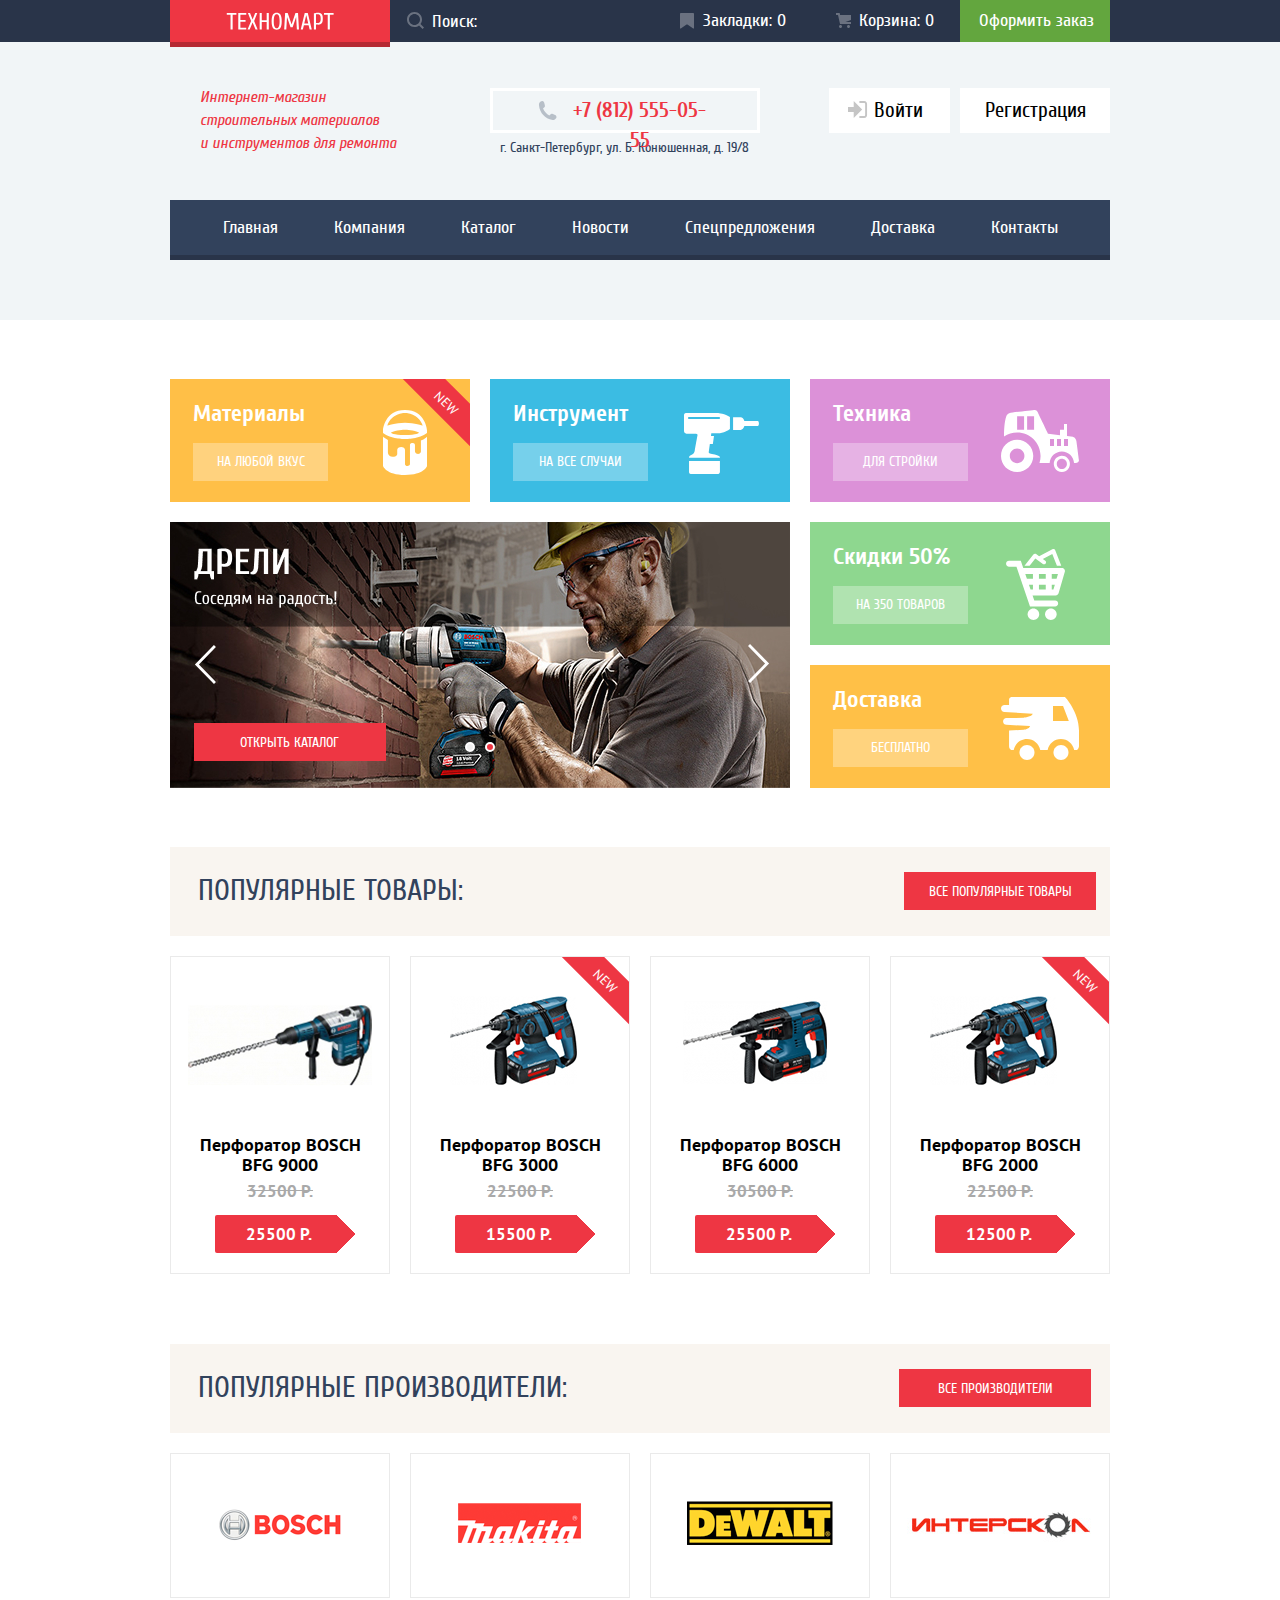
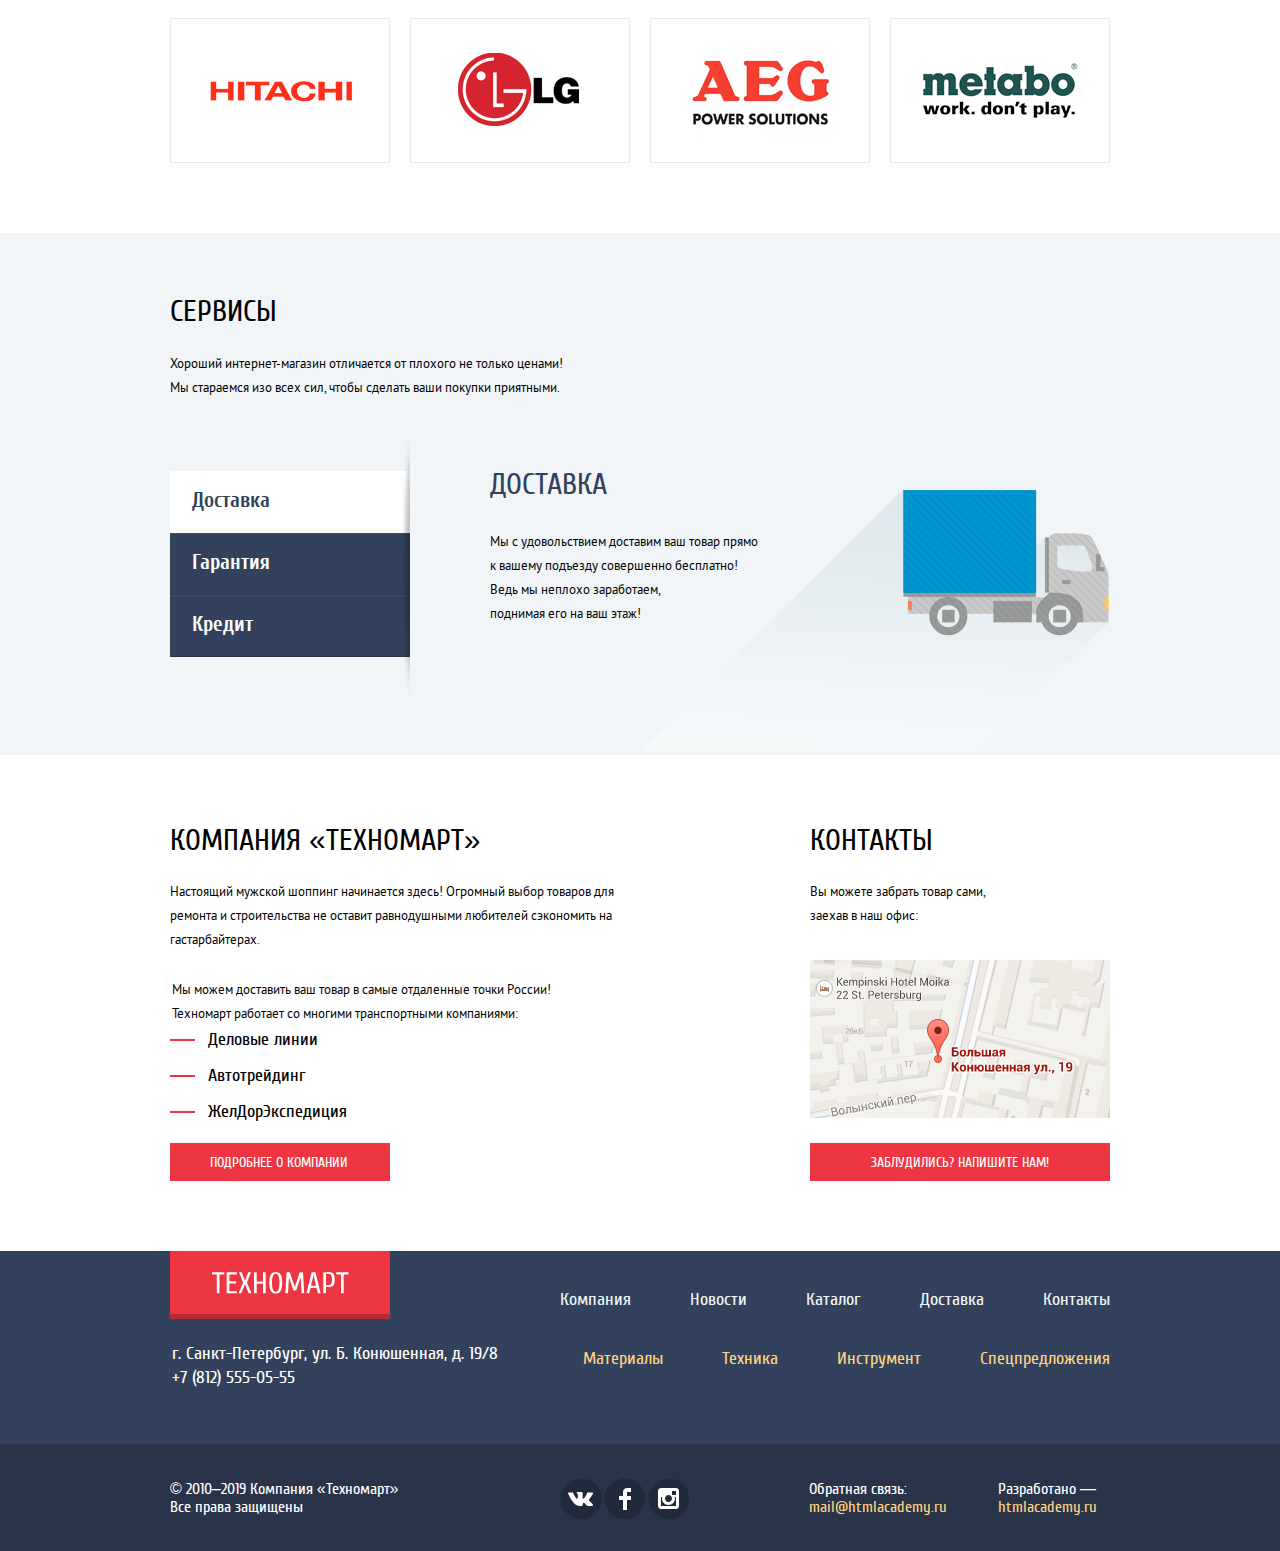
==== index.html @ 1dd6791e "правка" ====
<!DOCTYPE html>
<html class="page" lang="ru">
  <head>

    <meta charset="utf-8">
    <title>HTML Academy: Техномарт</title>

    <link href="css/normalize.css" rel="stylesheet">
    <link href="css/style.min.css" rel="stylesheet">

    <link rel="icon" href="favicon.ico">
    <link rel="icon" href="img/icon/32.svg" type="image/svg+xml">
    <link rel="manifest" href="manifest.webmanifest">

  </head>

  <body class="page-body">

    <header class="main-header">

      <!--Верхня часть шапки-->
      <div class="menu-header-bar">
        <div class="menu-header menu-font container">
          <div class="logo-header">
            <a class="link-logo-header" aria-label="логотип техномарт">
              <!--svg logo-->
              <svg class="icon-logo-header" width="220" height="47" viewBox="0 0 220 47" fill="none" xmlns="http://www.w3.org/2000/svg">
                <g filter="url(#filter0_i)"><rect width="220" height="47" fill="#EE3643"/></g>
                <path fill-rule="evenodd" clip-rule="evenodd" d="M159.847 14.6585V29.4498H157.734V14.6585H153.978V13.0151H163.604V14.6585H159.847ZM151.712 23.3572C151.344 23.819 150.883 24.1477 150.327 24.3433C149.771 24.539 149.11 24.6368 148.343 24.6368C147.983 24.6368 147.576 24.6133 147.122 24.5664C146.668 24.5194 146.293 24.4646 145.995 24.402V29.4498H143.882V13.2498C144.477 13.0777 145.076 12.9564 145.678 12.8859C146.281 12.8155 146.934 12.7803 147.639 12.7803C148.578 12.7803 149.376 12.8781 150.034 13.0738C150.691 13.2694 151.223 13.5942 151.63 14.0481C152.037 14.502 152.334 15.1046 152.522 15.8559C152.71 16.6072 152.804 17.5385 152.804 18.6498C152.804 19.7924 152.714 20.7472 152.534 21.5142C152.354 22.2811 152.08 22.8955 151.712 23.3572ZM150.515 16.5368C150.397 15.9733 150.214 15.5272 149.963 15.1985C149.713 14.8698 149.396 14.639 149.012 14.5059C148.629 14.3729 148.171 14.3064 147.639 14.3064H145.995V22.9933H147.639C148.171 22.9933 148.629 22.9268 149.012 22.7938C149.396 22.6607 149.713 22.4298 149.963 22.1011C150.214 21.7724 150.397 21.3264 150.515 20.7629C150.632 20.1994 150.691 19.4951 150.691 18.6498C150.691 17.8046 150.632 17.1003 150.515 16.5368ZM138.6 25.2238H133.904L132.847 29.4498H130.734L134.726 13.0151H137.778L141.769 29.4498H139.656L138.6 25.2238ZM136.299 15.3629H136.205L134.256 23.5803H138.247L136.299 15.3629ZM126.156 17.2411H126.039L122.634 27.3368H120.521L117.117 17.2411H117L116.295 29.4498H114.182L115.121 13.0151H117.704L121.531 24.2846H121.625L125.452 13.0151H128.034L128.974 29.4498H126.861L126.156 17.2411ZM110.379 27.9238C109.941 28.5655 109.412 29.0194 108.794 29.2855C108.176 29.5516 107.467 29.6846 106.669 29.6846C105.871 29.6846 105.163 29.5516 104.544 29.2855C103.926 29.0194 103.398 28.5655 102.96 27.9238C102.521 27.282 102.189 26.4172 101.962 25.3294C101.735 24.2416 101.621 22.8759 101.621 21.2324C101.621 19.589 101.735 18.2233 101.962 17.1355C102.189 16.0477 102.521 15.1829 102.96 14.5411C103.398 13.8994 103.926 13.4455 104.544 13.1794C105.163 12.9133 105.871 12.7803 106.669 12.7803C107.467 12.7803 108.176 12.9133 108.794 13.1794C109.412 13.4455 109.941 13.8994 110.379 14.5411C110.817 15.1829 111.15 16.0477 111.377 17.1355C111.604 18.2233 111.717 19.589 111.717 21.2324C111.717 22.8759 111.604 24.2416 111.377 25.3294C111.15 26.4172 110.817 27.282 110.379 27.9238ZM109.357 17.7577C109.193 16.8498 108.978 16.1298 108.712 15.5977C108.446 15.0655 108.133 14.6977 107.773 14.4942C107.413 14.2907 107.045 14.189 106.669 14.189C106.294 14.189 105.926 14.2907 105.566 14.4942C105.206 14.6977 104.893 15.0655 104.627 15.5977C104.361 16.1298 104.145 16.8498 103.981 17.7577C103.817 18.6655 103.734 19.8238 103.734 21.2324C103.734 22.6411 103.817 23.7994 103.981 24.7072C104.145 25.6151 104.361 26.3351 104.627 26.8672C104.893 27.3994 105.206 27.7672 105.566 27.9707C105.926 28.1742 106.294 28.2759 106.669 28.2759C107.045 28.2759 107.413 28.1742 107.773 27.9707C108.133 27.7672 108.446 27.3994 108.712 26.8672C108.978 26.3351 109.193 25.6151 109.357 24.7072C109.522 23.7994 109.604 22.6411 109.604 21.2324C109.604 19.8238 109.522 18.6655 109.357 17.7577ZM96.6909 21.9368H91.7605V29.4498H89.6475V13.0151H91.7605V20.2933H96.6909V13.0151H98.804V29.4498H96.6909V21.9368ZM85.5396 29.4498L82.6048 22.4064L79.67 29.4498H77.5569L81.0787 20.9977L77.9091 13.0151H80.0222L82.6048 19.589L85.1874 13.0151H87.3004L84.1309 20.9977L87.6526 29.4498H85.5396ZM68.283 13.0151H76.2656V14.6585H70.3961V20.0585H75.5613V21.702H70.3961V27.8064H76.2656V29.4498H68.283V13.0151ZM62.6483 29.4498H60.5352V14.6585H56.7787V13.0151H66.4048V14.6585H62.6483V29.4498Z" fill="white"/>
                  <defs>
                    <filter id="filter0_i" x="0" y="0" width="220" height="47" filterUnits="userSpaceOnUse" color-interpolation-filters="sRGB">
                      <feFlood flood-opacity="0" result="BackgroundImageFix"/>
                      <feBlend mode="normal" in="SourceGraphic" in2="BackgroundImageFix" result="shape"/>
                      <feColorMatrix in="SourceAlpha" type="matrix" values="0 0 0 0 0 0 0 0 0 0 0 0 0 0 0 0 0 0 127 0" result="hardAlpha"/>
                      <feOffset dy="-5"/>
                      <feComposite in2="hardAlpha" operator="arithmetic" k2="-1" k3="1"/>
                      <feColorMatrix type="matrix" values="0 0 0 0 0 0 0 0 0 0 0 0 0 0 0 0 0 0 0.24 0"/>
                      <feBlend mode="normal" in2="shape" result="effect1_innerShadow"/>
                    </filter>
                  </defs>
              </svg>
            </a>
          </div>


          <form class="form-input" method="get" action="https://echo.htmlacademy.ru">
            <label class="visually-hidden" for="search-form">Поле поиска</label>
            <input class="search-form" id="search-form" type="search" placeholder="Поиск:">
            <svg class="search-magnifier" width="17" height="17" viewBox="0 0 17 17" fill="none" xmlns="http://www.w3.org/2000/svg">
              <path class="search-magnifier-color" fill-rule="evenodd" clip-rule="evenodd" d="M13.458 12.044L17 15.586L15.586 17L12.044 13.458C10.782 14.421 9.21 15 7.5 15C3.35786 15 0 11.6421 0 7.5C0 3.35786 3.35786 0 7.5 0C11.6421 0 15 3.35786 15 7.5C15.0001 9.14309 14.4581 10.7403 13.458 12.044ZM7.5 2C4.467 2 2 4.467 2 7.5C2.00331 10.5362 4.4638 12.9967 7.5 13C10.532 13 13 10.532 13 7.5C13 4.467 10.532 2 7.5 2Z" fill="white"/>
            </svg>
          </form>

          <ul class="list-menu">
            <li class="item-menu item-bookmarks">
              <a class="link-menu link-bookmarks menu-font" href="blank.html">
                <svg class="icon-bookmarks" width="14" height="16" viewBox="0 0 14 16" fill="none" xmlns="http://www.w3.org/2000/svg">
                  <path d="M14 15C14 15.55 13.632 15.741 13.182 15.426L7.819 11.661C7.369 11.346 6.632 11.346 6.182 11.661L0.818 15.426C0.368 15.741 0 15.55 0 15V1C0 0.45 0.45 0 1 0H13C13.55 0 14 0.45 14 1V15Z" fill="white"/>
                </svg>
                Закладки: <span class="bookmarks-value">0</span>
              </a>
            </li>
            <li class="item-menu item-cart">
              <a class="link-menu link-cart menu-font" href="blank.html">
                <svg class="icon-cart" width="15" height="15" viewBox="0 0 15 15" fill="none" xmlns="http://www.w3.org/2000/svg">
                  <path d="M4.5 15C5.32843 15 6 14.3284 6 13.5C6 12.6716 5.32843 12 4.5 12C3.67157 12 3 12.6716 3 13.5C3 14.3284 3.67157 15 4.5 15Z" fill="white"/>
                  <path d="M12.5 15C13.3284 15 14 14.3284 14 13.5C14 12.6716 13.3284 12 12.5 12C11.6716 12 11 12.6716 11 13.5C11 14.3284 11.6716 15 12.5 15Z" fill="white"/>
                  <path d="M15 2H4.07L3.648 0H0V2H2.031L4.016 11H15V9H9.441L15 6.951V2Z" fill="white"/>
                </svg>
                Корзина: <span class="cart-value">0</span>
              </a>
            </li>
            <li class="item-menu">
              <a class="link-order menu-font" href="blank.html">
                Оформить заказ
              </a>
            </li>
          </ul>

        </div>
      </div>

      <!--Средняя чать шабки-->
      <div class="info-header-bar">
        <div class="info-header container">
          <p class="info-text">
            Интернет-магазин<br>
            строительных материалов<br>
            и инструментов для ремонта
          </p>

          <address class="header-adress address-info">
            <p class="header-tel">
              <a class="link-phone" href="tel:+78125550555">+7 (812) 555-05-55
                <svg class="icon-phone" width="19" height="19" viewBox="0 0 19 19" fill="none" xmlns="http://www.w3.org/2000/svg">
                  <path d="M15.572 18.985H14.631C10.502 18.497 7.47403 16.577 5.27203 14.121C3.06203 11.66 1.31803 8.49202 0.978027 4.22802V3.08402C1.05603 2.31002 1.43703 1.78002 1.87603 1.32702C2.42503 0.76602 3.25003 0.0440198 4.00203 0.0190198C4.55603 0.00101977 5.50203 0.39902 5.88103 0.91802C6.21003 1.36402 6.38503 2.25702 6.53703 2.92102C6.69103 3.59202 7.04203 4.56402 6.94503 5.21002C6.79703 6.21702 5.45803 6.64402 5.06603 7.37602C6.37303 10.511 8.50903 12.815 11.359 14.407C12.074 14.015 12.705 12.835 13.691 12.812C14.05 12.803 14.509 12.99 14.875 13.098C15.277 13.219 15.625 13.373 15.979 13.506C16.575 13.73 17.627 14.027 17.983 14.527C18.348 15.04 18.553 15.883 18.473 16.406C18.309 17.447 16.594 18.603 15.572 18.985Z" fill="#B7BFC8"/>
                </svg>
            </a>
            </p>
            <p class="header-address-text">г. Санкт-Петербург, ул. Б. Конюшенная, д. 19/8</p>
          </address>

          <ul class="header-login">
            <li>
              <a class="btn-login content-login" href="blank.html">
                <svg class="icon-login-in" width="20" height="17" viewBox="0 0 20 17" fill="none" xmlns="http://www.w3.org/2000/svg">
                  <path d="M14.1667 8.5L5.71429 0V6H0V11H5.71429V17L14.1667 8.5Z" fill="#C5C5C5"/>
                  <path d="M16.177 15.01H11.3894V17H16.177C18.2513 17 19.038 15.19 19.0618 13.974V3.028C19.038 1.811 18.2513 0 16.177 0H11.3894V1.99H16.177C16.9761 1.99 17.1218 2.671 17.1389 3.047V13.951C17.1227 14.327 16.9761 15.01 16.177 15.01Z" fill="#C5C5C5"/>
                </svg>
                Войти
              </a>
            </li>
            <li><a class="btn-registration content-login" href="blank.html">Регистрация</a></li>
          </ul>
        </div>
      </div>

      <!--Нижняя часть шапки-->
      <div class="info-header-navigation">
        <nav class="navigation container">
          <ul class="navigation-list">
            <li class="navigation-item"><a class="navigation-link menu-font">Главная</a></li>
            <li class="navigation-item"><a class="navigation-link menu-font" href="blank.html">Компания</a></li>
            <li class="navigation-item"><a class="navigation-link menu-font" href="catalog.html">Каталог</a></li>
            <li class="navigation-item"><a class="navigation-link menu-font" href="blank.html">Новости</a></li>
            <li class="navigation-item"><a class="navigation-link menu-font" href="blank.html">Спецпредложения</a></li>
            <li class="navigation-item"><a class="navigation-link menu-font" href="blank.html">Доставка</a></li>
            <li class="navigation-item"><a class="navigation-link menu-font" href="blank.html">Контакты</a></li>
          </ul>
        </nav>
      </div>
    </header>


    <main class="page-main">

      <h1 class="visually-hidden">Техномарт</h1>

      <section class="services container">
        <h2 class="visually-hidden">Услуги</h2>
        <div class="services-block">
          <ul class="categories">
            <li class="services-item services-item-materials plank-new">
              <h3 class="services-subtitle services-subtitle-font">Материалы</h3>
              <a class="link-services link-btn-section" href="blank.html">На любой вкус</a>
            </li>
            <li class="services-item services-item-tool">
              <h3 class="services-subtitle services-subtitle-font">Инструмент</h3>
              <a class="link-services link-btn-section" href="blank.html">На все случаи</a>
            </li>
            <li class="services-item services-item-equipment">
              <h3 class="services-subtitle services-subtitle-font">Техника</h3>
              <a class="link-services link-btn-section" href="blank.html">Для стройки</a>
            </li>
          </ul>
          <ul class="shares">
            <li class="services-item services-item-discounts">
              <h3 class="services-subtitle services-subtitle-font">Скидки 50%</h3>
              <a class="link-services link-btn-section" href="blank.html">На 350 товаров</a>
            </li>
            <li class="services-item services-item-delivery">
              <h3 class="services-subtitle services-subtitle-font">Доставка</h3>
              <a class="link-services link-btn-section" href="blank.html">Бесплатно</a>
            </li>
          </ul>
          <div class="list-tool-slide">
            <div class="item-tool hiding-content">
              <p class="tool-subtitle tool-position hiding-content">Перфораторы</p><p class="tool-text hiding-content">Настоящие мужские игрушки</p>
              <a class="link-slide link-btn-section" href="catalog.html">Открыть каталог</a>
              <img src="img/different/perforator.jpg" width="620" height="266" alt="Перфораторы">
            </div>
            <div class="item-tool">
              <p class="tool-subtitle hiding-content">Дрели</p><p class="tool-text hiding-content">Соседям на радость!</p>
              <a class="link-slide link-btn-section" href="cataog.html">Открыть каталог</a>
              <img src="img/different/drill.jpg" width="620" height="266" alt="Дрели">
            </div>
            <button class="btn-back btn-slide" type="button"></button>
            <button class="btn-next btn-slide" type="button"></button>
            <button class="btn-back-img"></button>
            <button class="btn-next-img"></button>
          </div>
        </div>
      </section>

      <section class="popular-products container">
        <div class="section-saber products-section">
          <div class="title-popular-products"><h2 class="heading-primary">Популярные товары:</h2></div>
          <div class="btn-popular-products"><a class="link-all link-btn-section section-btn-all" href="blank.html">Все популярные товары</a></div>
        </div>
        <ul class="list-popular-products">
          <li class="product-item" >
            <div class="product-container-img"><img class="product-img" src="img/products/bfg9000.jpg" width="184" height="164" alt="Перфоратор BOSCH BFG 9000"></div>
            <div class="product-btn">
              <button class="btn-buy" type="button" value="buy" title="Добавить Перфоратор BOSCH BFG 9000 в корзину">Купить</button>
              <button class="btn-bookmark" type="button" value="bookmarks" title="Добавить Перфоратор BOSCH BFG 9000 в закладки">В закладки</button>
            </div>
            <div class="product-item-price">
              <h3 class="caption-product"><a class="link-product" href="blank.html">Перфоратор BOSCH<br>BFG 9000</a></h3>
              <p class="old-price">32500 р.</p>
              <div class="price-product-arrow"><p class="price-product">25500 р.</p></div>
            </div>
          </li>
          <li class="product-item plank-new">
            <div class="product-container-img"><img class="product-img" src="img/products/bfg2000-3000.jpg" width="184" height="164" alt="Перфоратор BOSCH BFG 3000"></div>
            <div class="product-btn">
              <button class="btn-buy" type="button" value="buy"  title="Добавить Перфоратор BOSCH BFG 3000 в корзину">Купить</button>
              <button class="btn-bookmark" type="button" value="bookmarks" title="Добавить Перфоратор BOSCH BFG 3000 в закладки">В закладки</button>
            </div>
            <div class="product-item-price">
              <h3 class="caption-product"><a class="link-product" href="blank.html">Перфоратор BOSCH<br>BFG 3000</a></h3>
              <p class="old-price">22500 р.</p>
              <div class="price-product-arrow"><p class="price-product">15500 р.</p></div>
            </div>
          </li>
          <li class="product-item" >
            <div class="product-container-img"><img class="product-img" src="img/products/bfg6000.jpg" width="184" height="164" alt="Перфоратор BOSCH BFG 6000"></div>
            <div class="product-btn">
              <button class="btn-buy" type="button" value="buy" title="Добавить Перфоратор BOSCH BFG 6000 в корзину">Купить</button>
              <button class="btn-bookmark" type="button" value="bookmarks" title="Добавить Перфоратор BOSCH BFG 6000 в закладки">В закладки</button>
            </div>
            <div class="product-item-price">
              <h3 class="caption-product"><a class="link-product" href="blank.html">Перфоратор BOSCH<br>BFG 6000</a></h3>
              <p class="old-price">30500 р.</p>
              <div class="price-product-arrow"><p class="price-product">25500 р.</p></div>
            </div>
          </li>
          <li class="product-item plank-new" >
            <div class="product-container-img"><img class="product-img" src="img/products/bfg2000-3000.jpg" width="184" height="164" alt="Перфоратор BOSCH BFG 2000"></div>
            <div class="product-btn">
              <button class="btn-buy" type="button" value="buy" title="Добавить Перфоратор BOSCH BFG 2000 в корзину">Купить</button>
              <button class="btn-bookmark" type="button" value="bookmarks" title="Добавить Перфоратор BOSCH BFG 2000 в закладки">В закладки</button>
            </div>
            <div class="product-item-price">
              <h3 class="caption-product"><a class="link-product" href="blank.html">Перфоратор BOSCH<br>BFG 2000</a></h3>
              <p class="old-price">22500 р.</p>
              <div class="price-product-arrow"><p class="price-product">12500 р.</p></div>
            </div>
          </li>
        </ul>
      </section>

      <section class="popular-manufacturers container">
        <div class="section-saber manufacturers-section">
          <div class="title-popular-manufacturers"><h2 class="heading-primary">Популярные производители:</h2></div>
          <div class="btn-popular-manufacturers"><a class="link-all link-btn-section section-btn-all" href="blank.html">Все производители</a></div>
        </div>
        <ul class="section-manufacturers-list">
          <li class="manufacturers-item"><a href="blank.html"><img src="img/manufacturers/bosch.png" width="220" height="145" alt="производитель bosch"></a></li>
          <li class="manufacturers-item"><a href="blank.html"><img src="img/manufacturers/makita.png" width="220" height="145" alt="производитель makita"></a></li>
          <li class="manufacturers-item"><a href="blank.html"><img src="img/manufacturers/dewalt.png" width="220" height="145" alt="производитель DeValt"></a></li>
          <li class="manufacturers-item"><a href="blank.html"><img src="img/manufacturers/interskol.png" width="220" height="145" alt="производитель интерскол"></a></li>
          <li class="manufacturers-item"><a href="blank.html"><img src="img/manufacturers/hitachi.png" width="220" height="145" alt="производитель hitachi"></a></li>
          <li class="manufacturers-item"><a href="blank.html"><img src="img/manufacturers/lg.png" width="220" height="145" alt="производитель lg"></a></li>
          <li class="manufacturers-item"><a href="blank.html"><img src="img/manufacturers/aeg.png" width="220" height="145" alt="производитель aeg"></a></li>
          <li class="manufacturers-item"><a href="blank.html"><img src="img/manufacturers/metabo.png" width="220" height="145" alt="производитель metabo"></a></li>
        </ul>
      </section>

      <section class="advantage-offers-bar">
        <div class="advantage-offers container">
          <div class="services-advantage">
            <h2 class="advantage-title-offers heading-primary">Сервисы</h2>
            <p class="text-advantage-offers">Хороший интернет-магазин отличается от плохого не только ценами! <br>
            Мы стараемся изо всех сил, чтобы сделать ваши покупки приятными.</p>
          </div>

          <ul class="advantage-offers-list">
            <li class="item-offers">
              <button class="button-offers button-offers-click" type="button">Доставка</button>
            </li>
            <li class="item-offers item-advantage">
              <button class="button-offers button-offers-rest" type="button">Гарантия</button>
            </li>
            <li class="item-offers item-advantage">
              <button class="button-offers button-offers-rest" type="button">Кредит</button>
            </li>
          </ul>


          <div class="advantage-tabs-list">
            <div class="advantage-tabs-item">
              <h3 class="advantage-title heading-primary">Доставка</h3>
              <p class="text-services-delivery">Мы с удовольствием доставим ваш товар прямо<br>
              к вашему подъезду совершенно бесплатно! <br>
              Ведь мы неплохо заработаем,<br>
              поднимая его на ваш этаж!</p>
            </div>
            <div class="advantage-tabs-item hiding-content">
              <h3 class="advantage-title heading-primary">Гарантия</h3>
              <p class="text-services-guarantee">Если купленный у нас товар поломается или заискрит,
              а также в случае пожара, спровоцированного его
              возгоранием,  вы всегда можете быть уверены в нашей
              гарантии. Мы обменяем сгоревший товар на новый.
              Дом уж восстановите как-нибудь сами.</p>
            </div>
            <div class="advantage-tabs-item hiding-content">
              <h3 class="advantage-title">Кредит</h3>
              <div class="text-services-credit">
                <p>Залезть в долговую яму стало проще! Кредитные консультанты придут вам на помощь.</p>
                <a class="link-all link-btn-section link-btn-credit" href="blank.html">ОТПРАВИТЬ ЗАЯВКУ</a>
              </div>
            </div>
          </div>
        </div>
      </section>

      <div class="about-us container">
        <section class="about-company">
          <h2 class="title-about-company heading-primary">Компания «Техномарт»</h2>
          <div class="about-content-text">
            <P class="text-about-company">Настоящий мужской шоппинг начинается здесь! Огромный выбор товаров для ремонта и строительства не оставит равнодушными любителей сэкономить на гастарбайтерах.</P>
            <p class="text-about-company">Мы можем доставить ваш товар в самые отдаленные точки России!<br>
            Техномарт работает со многими транспортными компаниями:</p>
          </div>
          <ul class="list-company">
            <li class="link-company menu-font">Деловые линии</li>
            <li class="link-company menu-font">Автотрейдинг</li>
            <li class="link-company menu-font">ЖелДорЭкспедиция</li>
          </ul>
          <a class="link-about-company link-btn-section" href="blank.html">Подробнее о компании</a>
        </section>

        <section class="contacts">
          <h2 class="title-contacts heading-primary">Контакты</h2>
          <p class="text-contacts">Вы можете забрать товар сами,<br>
            заехав в наш офис:</p>
          <a class="link-map-contacts" href="blank.html"><img class="map-contacts" src="img/different/map.png" width="300" height="158" alt="Как к нам пройти"></a>
          <a class="link-contacts link-btn-section" href="#">Заблудились? Напишите нам!</a>
        </section>
      </div>
    </main>

    <footer class="main-footer">
      <!--Верхняя часть подвала-->
      <div class="footer-top-bar">
        <div class="footer-top container">
          <div class="logo-address">
            <a class="link-logo"><img class="logo" src="img/logo/logo-footer.svg" width="220" height="68" alt="logotip"></a>
            <address class="footer-address address-info">
              <p class="text-address menu-font">г. Санкт-Петербург, ул. Б. Конюшенная, д. 19/8<br><a class="link-footer-tel" href="tel:+78125550555">+7 (812) 555-05-55</a></p>
            </address>
          </div>
          <div class="footer-navigation">
            <nav>
              <ul class="footer-navigation-list">
                <li><a class="footer-navigation-link menu-font" href="blank.html">Компания</a></li>
                <li><a class="footer-navigation-link menu-font" href="blank.html">Новости</a></li>
                <li><a class="footer-navigation-link menu-font" href="catalog.html">Каталог</a></li>
                <li><a class="footer-navigation-link menu-font" href="blank.html">Доставка</a></li>
                <li><a class="footer-navigation-link menu-font" href="blank.html">Контакты</a></li>
              </ul>
            </nav>
            <nav>
              <ul class="footer-list-product">
                <li><a class="footer-link-product menu-font" href="blank.html">Материалы</a></li>
                <li><a class="footer-link-product menu-font" href="blank.html">Техника</a></li>
                <li><a class="footer-link-product menu-font" href="catalog.html">Инструмент</a></li>
                <li><a class="footer-link-product menu-font" href="blank.html">Спецпредложения</a></li>
              </ul>
            </nav>
          </div>
        </div>
      </div>

      <!--Нижняя часть-->
      <div class="footer-bottom-bar">
        <div class="footer-bottom container">
          <p class="text-copyright text-info-contact">© 2010–2019 Компания «Техномарт»<br>Все права защищены</p>
          <section class="social-network">
            <h2 class="text-social-network visually-hidden">Социальные сети</h2>
            <ul class="list-social-network">
              <li>
                <a class="link-social-network" href="#">
                  <svg class="icon-social-network" width="44" height="44" viewBox="0 0 44 44" fill="none" xmlns="http://www.w3.org/2000/svg">
                    <path fill-rule="evenodd" clip-rule="evenodd" d="M22.1627 1.4839C33.6533 1.4839 42.9683 10.5873 42.9683 21.8169C42.9683 33.0461 33.6533 42.1494 22.1627 42.1494C10.6721 42.1494 1.35714 33.0461 1.35714 21.8169C1.35714 10.5873 10.6721 1.4839 22.1627 1.4839Z" fill="#212A3A"/>
                    <path d="M24.5403 25.7281C25.4609 25.4384 26.6395 27.6406 27.8943 28.4834C28.836 29.1219 29.5573 28.9841 29.5573 28.9841L32.9017 28.9372C32.9017 28.9372 34.6495 28.8322 33.8232 27.4803C33.7549 27.3678 33.3389 26.4781 31.334 24.6472C29.2376 22.7319 29.5217 23.0422 32.0456 19.7309C33.5835 17.7125 34.1988 16.4797 34.0062 15.9547C33.8213 15.4494 32.6918 15.5806 32.6918 15.5806L28.9237 15.6059C28.5568 15.6069 28.2458 15.7175 28.1042 16.0887C28.1013 16.0925 27.5062 17.6506 26.7127 18.9753C25.0362 21.7775 24.3669 21.9266 24.0896 21.7512C23.4531 21.3453 23.6139 20.1228 23.6139 19.2537C23.6139 16.5378 24.0299 15.4053 22.7992 15.1128C22.388 15.0153 22.0876 14.9516 21.0389 14.9422C19.6985 14.9225 18.5603 14.9422 17.9151 15.2506C17.4866 15.4597 17.1582 15.9181 17.3575 15.9444C17.6079 15.9772 18.1693 16.0944 18.4697 16.4937C18.8559 17.0112 18.8443 18.1709 18.8443 18.1709C18.8443 18.1709 19.0649 21.3687 18.3243 21.7653C17.8159 22.0372 17.1206 21.4822 15.6252 18.9378C14.8615 17.6366 14.2847 16.1984 14.2847 16.1984C14.2847 16.1984 14.173 15.9312 13.9708 15.785C13.73 15.6116 13.393 15.5562 13.393 15.5562L9.81656 15.5787C9.81656 15.5787 9.27923 15.5937 9.08182 15.8244C8.90656 16.0287 9.06738 16.4506 9.06738 16.4506C9.06738 16.4506 11.8686 22.9016 15.0406 26.1509C17.9488 29.1341 21.2537 28.9362 21.2537 28.9362H22.7511C22.7511 28.9362 23.2027 28.8856 23.4338 28.6437C23.6495 28.4187 23.6399 27.9959 23.6399 27.9959C23.6399 27.9959 23.61 26.0187 24.5403 25.7281Z" fill="white"/>
                  </svg> <span class="visually-hidden">Вконтакте</span>
                </a>
              </li>
              <li>
                <a class="link-social-network" href="#">
                  <svg class="icon-social-network" width="44" height="44" viewBox="0 0 44 44" fill="none" xmlns="http://www.w3.org/2000/svg">
                    <path fill-rule="evenodd" clip-rule="evenodd" d="M21.8938 1.4839C33.1232 1.4839 42.2265 10.5873 42.2265 21.8169C42.2265 33.0461 33.1232 42.1494 21.8938 42.1494C10.6643 42.1494 1.56108 33.0461 1.56108 21.8169C1.56108 10.5873 10.6643 1.4839 21.8938 1.4839Z" fill="#212A3A"/>
                    <path d="M28 15V11H24C21.7909 11 20 12.7909 20 15V19H16V23H20V33H24V23H28V19H24V15H28Z" fill="white"/>
                  </svg> <span class="visually-hidden">Фейсбук</span>
                </a>
              </li>
              <li>
                <a class="link-social-network" href="#">
                  <svg class="icon-social-network" width="44" height="44" viewBox="0 0 44 44" fill="none" xmlns="http://www.w3.org/2000/svg">
                    <path fill-rule="evenodd" clip-rule="evenodd" d="M21.8938 1.4839C33.1233 1.4839 42.2265 10.5873 42.2265 21.8169C42.2265 33.0461 33.1233 42.1494 21.8938 42.1494C10.6643 42.1494 1.56112 33.0461 1.56112 21.8169C1.56112 10.5873 10.6643 1.4839 21.8938 1.4839Z" fill="#212A3A"/>
                    <path fill-rule="evenodd" clip-rule="evenodd" d="M14 11H29C30.65 11 32 12.35 32 14V29C32 30.65 30.65 32 29 32H14C12.35 32 11 30.65 11 29V14C11 12.35 12.35 11 14 11ZM25 21.5C25 19.57 23.43 18 21.5 18C19.57 18 18 19.57 18 21.5C18 23.43 19.57 25 21.5 25C23.43 25 25 23.43 25 21.5ZM14 29V20H15.181C15.0626 20.4913 15.0019 20.9947 15 21.5C15 25.0899 17.9101 28 21.5 28C25.0899 28 28 25.0899 28 21.5C27.9986 20.9946 27.9379 20.4912 27.819 20H29V29H14ZM25 18H29V14H25V18Z" fill="white"/>
                  </svg>
                  <span class="visually-hidden">Инстаграм</span>
                </a>
              </li>
            </ul>
          </section>
          <address class="footer-bottom-email address-info">
            <p class="text-email text-info-contact">Обратная связь:<br> <a class="link-email text-info-contact" href="mailto:mail@htmlacademy.ru">mail@htmlacademy.ru</a></p>
            <p class="text-site text-info-contact">Разработано —<br><a class="link-site text-info-contact" href="https://htmlacademy.ru/intensive/htmlcss">htmlacademy.ru</a></p>
          </address>
        </div>
      </div>
    </footer>



    <section class="modal modal-write-us hiding-content">
      <h2 class="visually-hidden">Напишите нам</h2>
      <form class="fill-fields" action="https://echo.htmlacademy.ru" method="post">
        <div class="user-fill-fields">
          <div class="user-name">
            <label class="label-name menu-font" for="name">Ваше имя:</label>
            <input class="input-name style-input-modal" id="name" type="text" name="name-field" placeholder="Имя Фамилия">
          </div>
          <div class="address-name">
            <label class="label-email menu-font" for="e-mail">Ваш e-mail:</label>
            <input class="input-email style-input-modal" id="e-mail" type="email" name="email-field" placeholder="email@example.com">
          </div>
          <div>
            <label class="label-message menu-font" for="message">Текст письма:</label>
            <textarea class="text-mail-modal" id="message" name="message-field" placeholder="В свободной форме"></textarea>
          </div>
        </div>
        <div class="btn-send-modal-bar">
          <button class="link-btn-section style-btn-send-modal" type="submit">Отправить</button>
        </div>
      </form>
      <button class="btn-close-modal btn-modal-write-us" type="button" aria-label="Закрыть"></button>
    </section>

    <section class="modal modal-map visually-hidden">
      <h2 class="visually-hidden">Как до нас добраться</h2>
      <iframe src="https://www.google.com/maps/embed?pb=!1m18!1m12!1m3!1d1998.6037872533277!2d30.320858716096975!3d59.93871648187614!2m3!1f0!2f0!3f0!3m2!1i1024!2i768!4f13.1!3m3!1m2!1s0x4696310fca145cc1%3A0x42b32648d8238007!2z0JHQvtC70YzRiNCw0Y8g0JrQvtC90Y7RiNC10L3QvdCw0Y8g0YPQuy4sIDE5LzgsINCh0LDQvdC60YIt0J_QtdGC0LXRgNCx0YPRgNCzLCAxOTExODY!5e0!3m2!1sru!2sru!4v1613590707864!5m2!1sru!2sru" width="943" height="439" allowfullscreen="" title="г. Санкт-Петербург, ул. Б. Конюшенная, д. 19/8"></iframe>
      <button class="btn-close-modal btn-modal-map" type="button" aria-label="Закрыть"></button>
    </section>

    <section class="modal modal-product-added fill-fields visually-hidden">
      <h2 class="visually-hidden">Корзина</h2>
      <figure class="oval"></figure>
      <div><p class="product-added-text">Товар добавлен в корзину!</p></div>
      <div class="btn-send-modal-bar">
        <a class="popup-place-order" href="blank.html">Оформить заказ</a>
        <a class="continue-shopping" href="catalog.html">Продолжить покупки</a>
      </div>
      <button class="btn-close-modal btn-modal-product-added" aria-label="Закрыть" type="button"></button>
    </section>
    
    <script src="js/modal.min.js"></script>
  </body>
</html>
---- css/style.min.css ----
@-webkit-keyframes shaking{0%,40%,80%{-webkit-transform:translateX(-5px);transform:translateX(-5px)}20%,60%{-webkit-transform:translateX(5px);transform:translateX(5px)}to{-webkit-transform:translateX(0);transform:translateX(0)}}@keyframes shaking{0%,40%,80%{-webkit-transform:translateX(-5px);transform:translateX(-5px)}20%,60%{-webkit-transform:translateX(5px);transform:translateX(5px)}to{-webkit-transform:translateX(0);transform:translateX(0)}}@-webkit-keyframes surfacing{0%{-webkit-transform:translatey(-750px);transform:translatey(-750px)}to{-webkit-transform:translatey(0);transform:translatey(0)}}@keyframes surfacing{0%{-webkit-transform:translatey(-750px);transform:translatey(-750px)}to{-webkit-transform:translatey(0);transform:translatey(0)}}@-webkit-keyframes surfacing-map{0%{-webkit-transform:translatey(750px);transform:translatey(750px)}to{-webkit-transform:translatey(0);transform:translatey(0)}}@keyframes surfacing-map{0%{-webkit-transform:translatey(750px);transform:translatey(750px)}to{-webkit-transform:translatey(0);transform:translatey(0)}}:root{--basic-white:#ffffff;--basic-dark-gray:#3D546F;--semi-transparent-white:rgba(255,255,255, 0.5);--semi-dark-white:rgba(255,255,255, 0.3);--semi-dark-black:rgba(0,0,0,0.3);--very-dark-black:rgba(0,0,0, 0.4);--dark-desaturated-blue:#32425c;--extra-desaturated-blue:#293449;--bright-red:#ee3643;--strong-red:#ca2c37;--extra-strong-red:#ba2732;--light-red:#ff5357;--basic-black:#000000;--dark-moderate-green:#63a63e;--strong-green:#5fbb2d;--extra-light-black:rgba(0,0,0, 0.0001);--very-light-black:rgba(0,0,0, 0.15);--very-dark-black:rgba(0,0,0, 0.75);--light-grayish-blue:#f3f7f9;--light-grayish-orange:#f9f5f0;--light-orange:#ffbf47;--bright-cyan:#3bbce3;--very-soft-magenta:#dc91d8;--slightly-desaturated-lime-green:#8ed78f;--basic-light-orange:#ffc047;--basic-gray:#a9a9a9;--extra-light-orange:#ffda96;--extra-gray:rgba(0,0,0, 0.24);--light-gray:#c5c5c5;--basic-extra-gray:rgba(197,197,197, 0.3);--dark-gray:rgba(169,169,169, 0.3);--basic-dark-blue:#1d2739;--very-light-orange:#ffd180;--light-grayish-blue:#f1f5f7;--light-white:#f1f5f7;--light-beige:#f7f3ec;--light-gray-white:#f2f6f8;--light-extra-gray:#e5e5e5;--light-black:#EAEAEA;--extra-black:#405069;--light-green:#367315;--dark-green:#518534;--very-light-extra-gray:#444444;--very-extra-blue:#161D29;--basic-gray-white:#D7DCDE;--extra-green:#00ca74;--basic-beige:#ababab;--extra-light-beige:#f4f4f4;--very-light-beige:#cfcfcf;--dark-light-gray:#b5b5b5}@font-face{font-family:"Cuprum";font-weight:400;font-style:normal;src:local("Cuprum"),url(../fonts/cuprum.woff2) format("woff2"),url(../fonts/cuprum.woff) format("woff")}@font-face{font-family:"Cuprum";font-weight:700;font-style:normal;src:local("Cuprum Bold"),url(../fonts/cuprumbold.woff2) format("woff2"),url(../fonts/cuprumbold.woff) format("woff")}@font-face{font-family:"Cuprum";font-weight:400;font-style:italic;src:local("Cuprum Italic"),url(../fonts/cuprumitalic.woff2) format("woff2"),url(../fonts/cuprumitalic.woff) format("woff")}@font-face{font-family:"PT Sans";font-weight:700;font-style:normal;src:local("PT Sans Bold"),url(../fonts/ptsansbold.woff2) format("woff2"),url(../fonts/ptsansbold.woff) format("woff")}@font-face{font-family:"PT Sans";font-weight:400;font-style:normal;src:local("PT Sans"),url(../fonts/ptsans.woff2) format("woff2"),url(../fonts/ptsans.woff) format("woff")}.page{height:100%}.container{width:940px;margin:0 auto;padding:0 10px}.visually-hidden{position:absolute;width:1px;height:1px;margin:-1px;border:0;padding:0;white-space:nowrap;-webkit-clip-path:inset(100%);clip-path:inset(100%);clip:rect(0 0 0 0);overflow:hidden}img{max-width:100%}.page-body{min-width:960px;margin:0;padding:0;font-family:"PT Sans","Arial",sans-serif;font-size:13px;line-height:24px;min-height:100%;display:-ms-grid;display:grid;-ms-grid-rows:-webkit-min-content 1fr -webkit-min-content;-ms-grid-rows:min-content 1fr min-content;grid-template-rows:-webkit-min-content 1fr -webkit-min-content;grid-template-rows:min-content 1fr min-content;-ms-flex-line-pack:start;align-content:start}a{text-decoration:none}a:not([class=link-logo-header]){outline:0}.address-info{font-style:normal}.page-main{margin-bottom:70px}.logo-header{-webkit-box-shadow:inset 0 -5px 0 var(--extra-gray);box-shadow:inset 0 -5px 0 var(--extra-gray);width:220px;height:42px;z-index:1}.link-logo-header[href]{display:block;height:47px}.link-logo-header[href]:active rect{fill:var(--extra-strong-red)}.main-header{margin-bottom:59px}.main-header-catalog{margin-bottom:14px}.menu-header,.menu-header-bar{background-color:var(--extra-desaturated-blue)}.menu-header{display:-ms-grid;display:grid;-ms-grid-columns:220px 270px 1fr;grid-template-columns:220px 270px 1fr;min-height:42px}.list-menu{display:-webkit-box;display:-ms-flexbox;display:flex;-ms-flex-wrap:wrap;flex-wrap:wrap;-webkit-box-pack:end;-ms-flex-pack:end;justify-content:flex-end;list-style:none;padding:0;margin:0}.menu-font{font-family:"Cuprum","Arial",sans-serif;font-size:18px;line-height:24px}.link-menu-full,.menu-header,.navigation-link{color:var(--basic-white)}.form-input,.search-form{margin-left:0;width:229px;border:0;height:42px;background-color:var(--extra-desaturated-blue);-webkit-appearance:none}.form-input{padding:0;position:relative}.search-form{padding:0 0 0 42px}.search-form::-webkit-input-placeholder{color:var(--basic-white)}.search-form::-moz-placeholder{color:var(--basic-white)}.search-form:-ms-input-placeholder{color:var(--basic-white)}.search-form::-ms-input-placeholder{color:var(--basic-white)}.search-form::placeholder{color:var(--basic-white)}.search-magnifier{position:absolute;left:17px;top:12px;opacity:.3}.filter-checkbox:hover+label::before,.form-input:hover .search-magnifier{opacity:1}.form-input:focus-within path{fill:var(--bright-red)}.form-input:focus-within .search-magnifier{opacity:1}.search-form:active{color:var(--semi-transparent-white)}.search-form:focus{background-color:var(--basic-white);color:var(--basic-black);outline:0}.link-menu,.link-menu-full,.link-order{position:relative;display:inline-block;vertical-align:top}.link-menu-full{background-color:var(--bright-red)}.link-menu,.link-order{margin:0;min-width:150px;color:var(--basic-white)}.link-order{text-align:center;padding:9px 16px 9px 19px;-webkit-box-sizing:border-box;box-sizing:border-box;background-color:var(--dark-moderate-green)}.link-cart{padding:9px 26px}.link-bookmarks,.link-bookmarks-catalog,.link-cart,.link-cart-full{text-align:end;-webkit-box-sizing:border-box;box-sizing:border-box}.link-cart-full{min-width:136px;padding:10px 21px 8px 35px}.link-cart-full:active{color:var(--semi-transparent-white)}.link-bookmarks,.link-bookmarks-catalog{padding:9px 24px}.link-bookmarks-catalog{padding:10px 38px 8px 21px}.link-order:focus,.link-order:hover{background-color:var(--strong-green)}.link-order:active{background-color:var(--dark-moderate-green);color:var(--semi-transparent-white)}.icon-bookmarks{position:absolute;left:20px;top:13px;opacity:.3}.icon-bookmarks-full,.icon-cart,.icon-cart-full{position:absolute;left:6px;top:13px;opacity:.3}.icon-cart,.icon-cart-full{left:26px}.icon-cart-full{left:12px}.link-menu:focus svg,.link-menu:hover svg{opacity:1}.link-menu:active svg{opacity:.3}.link-menu-full:focus svg,.link-menu-full:hover svg{opacity:1}.link-menu-full:active svg{opacity:.3}.link-menu:active{background-color:var(--very-extra-blue);color:var(--semi-transparent-white)}.icon-out:hover path,.link-icon-out:focus path,.name-user:focus path,.name-user:hover path{fill:var(--basic-dark-gray)}.name-user:active{color:var(--light-gray)}.icon-out:active path,.name-user:active path{fill:var(--light-gray)}.my-orders,.personal-area{color:var(--dark-desaturated-blue)}.my-orders{margin-right:30px}.item-my-orders,.my-orders{position:relative}.item-my-orders::after{position:absolute;content:"";width:4px;height:4px;right:12px;top:8px;border-radius:50%;background-color:var(--dark-desaturated-blue)}.my-orders:focus,.my-orders:hover,.personal-area:focus,.personal-area:hover{color:var(--bright-red)}.my-orders:active,.personal-area:active{color:var(--light-gray)}.info-header,.info-header-bar{background-color:var(--light-white)}.info-header{display:-ms-grid;display:grid;-ms-grid-columns:300px 20px 300px 20px 300px;grid-template-columns:repeat(3,300px);gap:20px;-ms-flex-line-pack:start;align-content:start;padding:44px 0 40px}.header-catalog{padding:44px 0 36px}.info-text{font-family:"Cuprum","Arial",sans-serif;font-style:italic;font-size:16px;line-height:23px;color:var(--bright-red);margin:0;padding:0 0 0 30px}.name-user-text{position:relative;width:299px;min-height:45px;background-color:var(--basic-white);text-align:center;padding-top:11px;margin:0 0 5px;-webkit-box-sizing:border-box;box-sizing:border-box}.header-tel a:focus,.name-user:focus{outline:1px dotted var(--basic-black)}.icon-user,.link-phone svg{position:absolute;top:13px;left:15px}.icon-out{position:absolute;top:14px;right:17px}.header-authorized-user,.my-orders-text{display:-webkit-box;display:-ms-flexbox;display:flex;-ms-flex-wrap:wrap;flex-wrap:wrap}.header-authorized-user{-webkit-box-orient:vertical;-webkit-box-direction:normal;-ms-flex-direction:column;flex-direction:column;justify-self:end;padding-top:2px}.my-orders-text{list-style:none;-webkit-box-pack:center;-ms-flex-pack:center;justify-content:center;margin:0;padding:0}.header-tel a{font-family:"Cuprum","Arial",sans-serif;font-weight:700;font-style:normal;font-size:21px;line-height:30px;color:var(--bright-red)}.link-phone{position:relative}.link-phone svg{top:3px;left:-35px}.btn-login:focus path,.btn-login:hover path,.link-phone:focus path{fill:var(--basic-dark-gray)}.header-tel{text-align:center;border:3px solid var(--basic-white);width:270px;height:45px;margin:2px 0 3px;padding:4px 42px 5px 71px;-webkit-box-sizing:border-box;box-sizing:border-box}.content-login,.header-address-text{font-family:"Cuprum","Arial",sans-serif}.header-address-text{font-size:14px;line-height:24px;color:var(--dark-desaturated-blue);padding-left:10px;margin:0}.content-login{color:var(--basic-black);font-size:21px;line-height:21px}.header-login{list-style:none;justify-self:end;display:-webkit-box;display:-ms-flexbox;display:flex;-ms-flex-wrap:wrap;flex-wrap:wrap;padding:2px 0 0 19px;margin:0}.btn-login,.btn-registration{-webkit-box-sizing:border-box;box-sizing:border-box;display:inline-block;vertical-align:top;background-color:var(--basic-white)}.btn-login{position:relative;text-align:end;min-width:121px;margin-right:10px;padding:12px 27px 12px 45px}.btn-login:active path{fill:var(--light-gray)}.icon-login-in{position:absolute;left:19px;top:13px}.btn-registration{min-width:150px;padding:12px 24px;text-align:center}.btn-login:focus,.btn-login:hover,.btn-registration:focus,.btn-registration:hover{color:var(--bright-red)}.btn-login:active,.btn-registration:active{color:var(--light-gray)}.navigation-list{display:-webkit-box;display:-ms-flexbox;display:flex;-ms-flex-wrap:wrap;flex-wrap:wrap;list-style:none;-webkit-box-pack:center;-ms-flex-pack:center;justify-content:center;margin:0;padding:0}.info-header-navigation{background-color:var(--light-white);padding-bottom:60px}.navigation{background-color:var(--dark-desaturated-blue);-webkit-box-shadow:inset 0 -5px 0 var(--extra-desaturated-blue);box-shadow:inset 0 -5px 0 var(--extra-desaturated-blue);padding:0}.navigation-link{display:block;text-align:center;padding:16px 28px 20px;min-height:60px;-webkit-box-sizing:border-box;box-sizing:border-box}.navigation-link:focus,.navigation-link:hover{background-color:var(--extra-desaturated-blue);-webkit-box-shadow:inset 0 -5px 0 var(--extra-desaturated-blue);box-shadow:inset 0 -5px 0 var(--extra-desaturated-blue)}.navigation-link:active{background-color:var(--basic-dark-blue);opacity:.5;-webkit-box-shadow:inset 0 -5px 0 var(--extra-desaturated-bluer);box-shadow:inset 0 -5px 0 var(--extra-desaturated-bluer)}.services{margin-bottom:59px}.link-btn-section{font-family:"Cuprum","Arial",sans-serif;font-size:14px;line-height:18px;text-transform:uppercase}.services-subtitle-font{font-family:"Cuprum","Arial",sans-serif;font-size:24px;line-height:30px}.link-services{display:inline-block;vertical-align:top;background-color:var(--semi-dark-white);color:var(--basic-white);min-width:135px;padding:10px 22px;text-align:center;-webkit-box-sizing:border-box;box-sizing:border-box}.link-services:focus,.link-services:hover{background-color:var(--basic-extra-gray)}.link-services:active{background-color:var(--dark-gray)}.categories,.shares{color:var(--basic-white);list-style:none;padding:0;margin:0}.categories{display:-webkit-box;display:-ms-flexbox;display:flex;-ms-flex-wrap:wrap;flex-wrap:wrap;-webkit-box-pack:justify;-ms-flex-pack:justify;justify-content:space-between;-ms-grid-row:1;grid-row:1;-ms-grid-column:1;grid-column-start:1;-ms-grid-column-span:-2;grid-column-end:-1}.list-tool-slide,.shares{-ms-grid-row:2;-ms-grid-row-span:2}.shares{display:-ms-grid;display:grid;-ms-grid-rows:123px 20px 123px;grid-template-rows:repeat(2,123px);gap:20px;grid-column:3/-1;grid-row-start:2;grid-row-end:4}.list-tool-slide{position:relative;grid-row:2/4;-ms-grid-column:1;-ms-grid-column-span:2;grid-column:1/3}.btn-slide{position:absolute;border-radius:50%;width:10px;height:10px;padding:0;border:2px solid var(--basic-white);outline:0}.btn-back-img:focus,.btn-next-img:focus,.btn-slide:focus{outline:1px dotted var(--basic-white)}.btn-next{top:220px;left:315px;background-color:var(--bright-red)}.btn-back{top:220px;left:295px}.btn-back-img,.btn-next-img{position:absolute;width:22px;height:40px;border:0;background:url(../img/decorative/icon-left-slide.svg);cursor:pointer}.btn-back-img{top:122px;left:24px}.btn-next-img{top:122px;right:20px;-webkit-transform:rotate(180deg);-ms-transform:rotate(180deg);transform:rotate(180deg)}.services-item{padding:20px 23px;width:254px;min-height:83px}.services-subtitle{margin:0 0 14px;padding:0}.services-block{display:-ms-grid;display:grid;-ms-grid-columns:300px 20px 300px 20px 300px;grid-template-columns:repeat(3,300px);gap:20px}.service-subtitle{font-family:"Cuprum","Arial",sans-serif;font-weight:700;font-style:normal;font-size:24px;line-height:30px}.services-item-materials{position:relative;background-color:var(--light-orange);overflow:hidden}.services-item-materials::before{position:absolute;width:44px;height:65px;top:31px;right:43px;content:"";background:url(../img/decorative/bucket.svg) no-repeat}.plank-new::after{position:absolute;content:"new";text-align:center;padding:5px 10px;-webkit-box-sizing:border-box;box-sizing:border-box;width:100px;height:30px;top:8px;right:-27px;text-transform:uppercase;-webkit-transform:rotate(45deg);-ms-transform:rotate(45deg);transform:rotate(45deg);background-color:var(--bright-red);z-index:4;color:var(--basic-white)}.services-item-tool::before{position:absolute;width:75px;height:61px;top:34px;right:31px;content:"";background:url(../img/decorative/electric-drill.svg) no-repeat}.services-item-tool{position:relative;background-color:var(--bright-cyan)}.item-tool{position:relative;height:266px}.services-item-equipment{position:relative;background-color:var(--very-soft-magenta)}.services-item-equipment::before{position:absolute;width:78px;height:62px;top:31px;right:31px;content:"";background:url(../img/decorative/tractor.svg) no-repeat}.services-item-discounts{position:relative;background-color:var(--slightly-desaturated-lime-green)}.services-item-discounts::before{position:absolute;width:59px;height:72px;top:26px;right:45px;content:"";background:url(../img/decorative/bolwing-basket.svg) no-repeat}.services-item-delivery{position:relative;background-color:var(--basic-light-orange)}.services-item-delivery::before{position:absolute;width:78px;height:63px;top:32px;right:31px;content:"";background:url(../img/decorative/car.svg) no-repeat}.tool-subtitle,.tool-text{font-family:"Cuprum","Arial",sans-serif}.tool-subtitle{font-weight:700;font-size:36px;line-height:36px;text-transform:uppercase}.tool-text{font-size:18px;line-height:24px}.link-slide{position:absolute;display:inline-block;vertical-align:top;min-width:192px;top:201px;left:24px;padding:11px 46px 9px;-webkit-box-sizing:border-box;box-sizing:border-box;background-color:var(--bright-red);color:var(--basic-white)}.link-slide:focus,.link-slide:hover{background-color:var(--strong-red)}.link-slide:active{background-color:var(--extra-strong-red)}.section-saber{display:-ms-grid;display:grid;-ms-grid-columns:720px 220px;grid-template-columns:720px 220px;width:940px;background-color:var(--light-grayish-orange);-webkit-box-sizing:border-box;box-sizing:border-box}.title-popular-manufacturers,.title-popular-products{padding:29px 28px 30px;-webkit-box-sizing:border-box;box-sizing:border-box}.popular-manufacturers,.popular-products{display:-ms-grid;display:grid;-ms-grid-rows:-webkit-min-content 20px 1fr;-ms-grid-rows:min-content 20px 1fr;grid-template-rows:-webkit-min-content 1fr;grid-template-rows:min-content 1fr;gap:20px;margin-bottom:70px}.product-item,.product-item-price{display:-webkit-box;display:-ms-flexbox;display:flex;-webkit-box-orient:vertical;-webkit-box-direction:normal;-ms-flex-direction:column;flex-direction:column;-webkit-box-pack:justify;-ms-flex-pack:justify;justify-content:space-between}.product-item{position:relative;-ms-flex-wrap:wrap;flex-wrap:wrap;-webkit-box-align:center;-ms-flex-align:center;align-items:center;min-height:318px;border:1px solid var(--light-black);padding-top:6px;padding-bottom:20px;-webkit-box-sizing:border-box;box-sizing:border-box;overflow:hidden}.product-item-price{min-height:118px}.manufacturers-item a:focus,.product-item:focus,.product-item:hover{-webkit-box-shadow:0 4px 20px var(--very-light-black);box-shadow:0 4px 20px var(--very-light-black)}.product-btn,.product-container-img{display:-webkit-box;display:-ms-flexbox;display:flex;-ms-flex-wrap:wrap;flex-wrap:wrap;-webkit-box-align:center;-ms-flex-align:center;align-items:center;width:184px;height:164px;margin-bottom:8px}.product-container-img{-webkit-box-pack:center;-ms-flex-pack:center;justify-content:center;z-index:2;background-color:var(--basic-white)}.product-btn{position:absolute;-webkit-box-orient:vertical;-webkit-box-direction:normal;-ms-flex-direction:column;flex-direction:column;padding-top:31px;margin-right:2px;z-index:1}.product-item:focus-within>.product-container-img,.product-item:hover>.product-container-img{opacity:0;z-index:0}.heading-primary{font-family:"Cuprum","Arial",sans-serif;font-size:30px;line-height:30px;font-weight:400;margin:0;color:var(--dark-desaturated-blue);text-transform:uppercase}.list-popular-products{display:-ms-grid;display:grid;-ms-grid-columns:220px 20px 220px 20px 220px 20px 220px;grid-template-columns:repeat(4,220px);gap:20px;list-style:none;padding:0;margin:0}.link-all{background-color:var(--bright-red);color:var(--basic-white)}.link-all:focus,.link-all:hover{background-color:var(--strong-red)}.link-all:active{background-color:var(--extra-strong-red)}.section-btn-all{display:inline-block;vertical-align:top;min-width:192px;text-align:center;min-height:38px;padding:11px 24px 9px;-webkit-box-sizing:border-box;box-sizing:border-box}.btn-popular-manufacturers,.btn-popular-products{padding:25px 19px 26px 5px;text-align:end;-webkit-box-sizing:border-box;box-sizing:border-box}.btn-popular-products{padding:25px 14px 26px}.btn-bookmark,.btn-buy{font-family:"Cuprum","Arial",sans-serif;font-size:14px;line-height:18px;text-transform:uppercase;outline:0}.btn-bookmark{width:135px;height:38px;background-color:var(--basic-white);text-decoration:none;border:3px solid var(--dark-moderate-green);border-radius:2px;color:var(--dark-desaturated-blue)}.btn-bookmark:focus,.btn-bookmark:hover{border:3px solid var(--dark-desaturated-blue)}.btn-bookmark:active{opacity:.5}.btn-buy{width:135px;height:38px;background-color:var(--dark-moderate-green);background-image:url(../img/decorative/icon-cart.svg);background-repeat:no-repeat;background-position:30px 10px;text-decoration:none;color:var(--basic-white);-webkit-box-shadow:inset 0 -3px 0 var(--light-green);box-shadow:inset 0 -3px 0 var(--light-green);border:0;padding-left:19px;border-radius:2px;margin-bottom:10px}.btn-buy:focus,.btn-buy:hover{background-color:var(--strong-green)}.btn-buy:active{background-color:var(--dark-green)}.caption-product{font-family:"PT Sans","Arial",sans-serif;font-weight:700;font-size:18px;line-height:20px;text-align:center;margin:0 0 7px}.link-product{color:var(--basic-black)}.old-price{font-family:"PT Sans","Arial",sans-serif;font-weight:700;font-size:17px;line-height:18px;text-align:center;text-decoration:line-through;text-transform:uppercase;color:var(--basic-gray);margin:0 0 15px}.price-product-arrow{width:141px;height:38px;background-color:var(--bright-red);background-image:-o-linear-gradient(225deg,var(--basic-white) 11%,transparent 11%),-o-linear-gradient(135deg,var(--basic-white) 11%,transparent 11%);background-image:linear-gradient(225deg,var(--basic-white) 11%,transparent 11%),linear-gradient(315deg,var(--basic-white) 11%,transparent 11%);border-radius:2px;margin-left:15px}.filter-checkbox:focus+label,.product-item .link-product:focus{outline:1px dotted var(--dark-desaturated-blue)}.price-product{font-family:"PT Sans","Arial",sans-serif;font-weight:700;font-size:17px;line-height:18px;text-align:center;text-transform:uppercase;color:var(--basic-white);margin:0;position:relative;top:50%;left:50%;width:50%;height:50%;-webkit-transform:translateX(-59%) translateY(-50%);-ms-transform:translateX(-59%) translateY(-50%);transform:translateX(-59%) translateY(-50%)}.section-manufacturers-all{padding:11px 0 0 39px;width:153px;height:27px}.section-manufacturers-list{display:-ms-grid;display:grid;-ms-grid-columns:220px 20px 220px 20px 220px 20px 220px;grid-template-columns:220px 220px 220px 220px;gap:20px;padding:0;margin:0;list-style:none}.manufacturers-item a{display:block;height:145px}.manufacturers-item:active,.manufacturers-item:hover{-webkit-box-shadow:0 4px 20px var(--very-light-black);box-shadow:0 4px 20px var(--very-light-black)}.manufacturers-item:active{opacity:.5}.advantage-offers-bar{margin-bottom:71px;padding-top:64px;background-color:var(--light-grayish-blue)}.advantage-title-offers{margin:0 0 25px;padding:0;color:var(--basic-black)}.advantage-offers-list{position:relative;list-style:none;padding:0 0 99px;margin:0}.advantage-offers-list::before{position:absolute;content:"";width:10px;height:279px;bottom:50px;left:230px;background:url(../img/decorative/shadow.svg)}.advantage-offers{display:-ms-grid;display:grid;-ms-grid-columns:240px 1fr;grid-template-columns:240px 1fr}.text-services-credit,.text-services-delivery,.text-services-guarantee{margin:0;padding:0;width:331px;min-height:122px}.services-advantage{margin-bottom:70px;grid-column:1/-1}.services-advantage p{margin:0}.text-company{font-family:"PT Sans","Arial",sans-serif;font-size:13px;line-height:24px}.advantage-title{margin:0 0 30px;padding:0;color:var(--dark-desaturated-blue)}.advantage-tabs-list,.services-offers-list{list-style:none;padding:0;margin:0 0 0 80px}.link-btn-credit{display:block;background-color:var(--light-red);color:var(--basic-white)}.link-btn-credit:hover{background-color:var(--bright-red)}.link-btn-credit:active{background-color:var(--extra-strong-red)}.item-offers{margin-top:1px}.button-offers{font-family:"Cuprum","Arial",sans-serif;font-weight:700;font-size:21px;line-height:30px;width:240px;min-height:61px;text-align:start;border:0;-webkit-box-sizing:border-box;box-sizing:border-box}.button-offers-click{padding:0 0 3px 22px;color:var(--dark-desaturated-blue);background-color:var(--basic-white);-webkit-box-shadow:0 1px 0 var(--basic-white);box-shadow:0 1px 0 var(--basic-white)}.button-offers-rest:focus,.button-offers-rest:hover{outline:0;background-color:var(--extra-desaturated-blue);-webkit-box-shadow:0 1px 0 var(--extra-desaturated-blue),inset 0 1px 0 var(--extra-black);box-shadow:0 1px 0 var(--extra-desaturated-blue),inset 0 1px 0 var(--extra-black)}.button-offers-rest{padding:0 0 3px 22px;color:var(--basic-white);background-color:var(--dark-desaturated-blue);-webkit-box-shadow:0 1px 0 var(--extra-desaturated-blue),inset 0 1px 0 var(--extra-black);box-shadow:0 1px 0 var(--extra-desaturated-blue),inset 0 1px 0 var(--extra-black)}.link-btn-credit{width:151px;height:27px;padding:10px 0 0 45px}.advantage-tabs-item{width:619px;padding-bottom:101px;background:url(../img/background/delivery.png) no-repeat;background-position:right;background-position-y:20px}.about-us{display:-ms-grid;display:grid;-ms-grid-columns:460px 180px 300px;grid-template-columns:460px 300px;gap:180px;width:940px}.about-company,.contacts{display:-webkit-box;display:-ms-flexbox;display:flex;-ms-flex-wrap:wrap;flex-wrap:wrap;-webkit-box-orient:vertical;-webkit-box-direction:normal;-ms-flex-direction:column;flex-direction:column}.title-about-company,.title-contacts{color:var(--basic-black);padding:0;margin-bottom:24px}.text-about-company{padding:0;margin:0 0 26px}.text-contacts{padding:0;margin:0 0 32px}.text-about-company:last-of-type{margin:2px}.link-company:last-of-type{margin:0}.list-company{display:block;list-style:none;padding:0;margin:0 0 19px 38px}.link-company{position:relative;margin-bottom:12px}.link-company::before{position:absolute;vertical-align:top;content:"";width:25px;height:2px;top:11px;left:-38px;background-color:var(--bright-red);margin:0 12px 4px 0}.link-about-company{display:block;width:140px;padding:11px 40px 9px;background-color:var(--bright-red);color:var(--basic-white)}.link-about-company:focus,.link-about-company:hover{background-color:var(--strong-red)}.link-about-company:active{background-color:var(--extra-strong-red)}.link-contacts{display:block;width:178px;padding:11px 61px 9px;background-color:var(--bright-red);color:var(--basic-white)}.link-map-contacts:focus img{outline:2px dotted var(--dark-desaturated-blue)}.link-map-contacts{height:158px;margin-bottom:25px}.link-contacts:focus,.link-contacts:hover{background-color:var(--strong-red)}.link-contacts:active{background-color:var(--extra-strong-red)}.link-logo{display:block;width:220px;height:68px;margin-bottom:23px}.logo-address{margin:0 0 54px}.text-address{padding-left:2px;margin:0}.link-footer-tel,.text-address{color:var(--basic-white);background-color:transparent}.link-footer-tel:focus{outline:1px dotted var(--basic-white)}.footer-top-bar{background-color:var(--dark-desaturated-blue)}.footer-top{display:-ms-grid;display:grid;-ms-grid-columns:-webkit-max-content 1fr;-ms-grid-columns:max-content 1fr;grid-template-columns:-webkit-max-content 1fr;grid-template-columns:max-content 1fr}.footer-navigation{padding-top:37px}.footer-list-product,.footer-navigation-list{display:-webkit-box;display:-ms-flexbox;display:flex;-ms-flex-wrap:wrap;flex-wrap:wrap;-webkit-box-pack:end;-ms-flex-pack:end;justify-content:flex-end;padding:0;margin:0}.footer-list-product li:not(:first-child),.footer-navigation-list li:not(:first-child){margin-left:59px}.footer-navigation-list{margin-bottom:34px}.footer-bottom-bar{background-color:var(--extra-desaturated-blue)}.footer-bottom{display:-ms-grid;display:grid;-ms-grid-columns:1fr 1fr 1fr;grid-template-columns:1fr 1fr 1fr;padding:31px 0 22px}.footer-bottom ul,.text-copyright{margin:0}.list-social-network{display:-webkit-box;display:-ms-flexbox;display:flex;-ms-flex-wrap:wrap;flex-wrap:wrap;padding:2px 0 0 76px}.footer-navigation-link{color:var(--light-white)}.icon-social-network:hover path:first-of-type,.link-social-network:focus-within path:first-of-type{fill:var(--bright-red)}.footer-link-product{color:var(--very-light-orange)}.footer-list-product,.footer-navigation-list,.list-social-network{list-style:none}.footer-bottom-email{display:-webkit-box;display:-ms-flexbox;display:flex;-ms-flex-wrap:wrap;flex-wrap:wrap;-webkit-box-pack:end;-ms-flex-pack:end;justify-content:flex-end;margin-right:13px;padding:5px 0 0}.text-site{margin:0}.text-email{margin:0 51px 0 0}.text-copyright,.text-email,.text-site{color:var(--basic-white)}.text-copyright{padding-top:5px}.footer-link-product:focus,.footer-link-product:hover,.footer-navigation-link:focus,.footer-navigation-link:hover,.link-email:focus,.link-email:hover,.link-site:focus,.link-site:hover{text-decoration:underline}.footer-link-product:active,.footer-navigation-link:active{mix-blend-mode:normal;text-decoration:none;opacity:.5}.link-email:active,.link-site:active{color:var(--bright-red);text-decoration:none}.link-email,.link-site{color:var(--very-light-orange)}.text-info-contact{font-family:"Cuprum","Arial",sans-serif;font-size:16px;line-height:18px}.hiding-content{display:none}.main-content{display:-ms-grid;display:grid;-ms-grid-columns:220px 20px 1fr;grid-template-columns:220px 1fr;-ms-flex-line-pack:start;align-content:start;gap:20px;margin-bottom:59px}.catalog-product-title{color:var(--dark-desaturated-blue);background-color:var(--light-gray-white);grid-column:1/-1;padding:30px}.breadcrumbs-link{display:inline-block;vertical-align:top;color:var(--basic-black)}.breadcrumbs-arrow{width:8px;height:12px;margin:5px 0 0;background:url(../img/decorative/arrow.svg) no-repeat}.breadcrumbs-item:last-of-type{padding:0 0 0 1px}.breadcrumbs-home{width:14px;height:12px;margin-top:5px;background:url(../img/decorative/home.svg) no-repeat}.breadcrumbs-catalog{grid-column:1/-1}.breadcrumbs-item{position:relative;margin-right:16px}.breadcrumbs-item:not(:first-of-type){margin-left:17px}.breadcrumbs-item:nth-child(n+1) a:focus{outline:1px dotted var(--dark-desaturated-blue)}.catalog-filter{-ms-grid-row:2;grid-row:2;-ms-grid-column:1;grid-column:1/1}.sorting,.sorting-bar{display:-webkit-box;display:-ms-flexbox;display:flex;-ms-flex-wrap:wrap;flex-wrap:wrap}.sorting{-webkit-box-align:center;-ms-flex-align:center;align-items:center;min-height:38px;padding:1px 15px 0 18px;-webkit-box-sizing:border-box;box-sizing:border-box;border-radius:3px;background-color:var(--light-beige)}.sorting-bar{min-width:443px;-webkit-box-pack:justify;-ms-flex-pack:justify;justify-content:space-between}.sorting-text{margin:0 140px 0 2px}.breadcrumbs-list,.breadcrumbs-list-sorting{display:-webkit-box;display:-ms-flexbox;display:flex;-ms-flex-wrap:wrap;flex-wrap:wrap;margin:0;padding:0;list-style:none;-webkit-box-sizing:border-box;box-sizing:border-box}.breadcrumbs-list{margin:0 0 15px;padding:5px 0 0}.subject-catalog{font-family:"PT Sans","Arial",sans-serif;font-size:13px;line-height:18px;text-transform:uppercase}.ascending-order:focus path,.ascending-order:hover path,.descending-order:focus path,.descending-order:hover path{fill:var(--basic-black)}.ascending-order:active path,.descending-order:active path{fill:var(--bright-red)}.fieldset-filter{border:0;padding:0;margin:0}.title-filter-price{margin-bottom:11px}.btn-submit{width:220px;min-height:38px;padding:10px;text-decoration:none;background-color:var(--basic-white);border:1px solid var(--light-extra-gray)}.title-filter{font-family:"PT Sans","Arial",sans-serif;font-weight:700;font-size:17px;line-height:30px;text-transform:uppercase}.title-power{margin-bottom:23px}.filter-power{margin:0 0 36px;padding:0 0 0 35px}.filter-power li:not(:last-child){margin:0 0 23px}.title-filter-manufacturer{margin-bottom:16px}.subject-filter{font-family:"PT Sans","Arial",sans-serif;font-size:15px;line-height:19px;text-transform:uppercase}.range-price-text{display:-webkit-box;display:-ms-flexbox;display:flex;-ms-flex-wrap:wrap;flex-wrap:wrap;position:relative;-webkit-box-pack:justify;-ms-flex-pack:justify;justify-content:space-between;margin:0 0 29px}.range-price-text::before{position:absolute;content:"";width:9px;height:1px;background-color:var(--very-light-extra-gray);right:105px;bottom:19px}.range-text{display:inline-block;width:95px;font-family:"PT Sans","Arial",sans-serif;font-size:17px;line-height:18px;text-align:center;padding:8px 24px;border:0;border-radius:3px;background-color:var(--light-beige);-webkit-box-sizing:border-box;box-sizing:border-box}.filter-manufacturer li:not(:last-child){margin-bottom:20px}.filter-manufacturer{margin:0 0 29px;padding:0 0 0 35px}.range-price{position:relative;width:180px;height:41px;padding:39px 20px 0;margin-bottom:9px;border-radius:4px;background-color:var(--light-beige)}.range-price .scale{height:2px;background:var(--basic-gray-white)}.range-price .bar{width:80%;height:2px;background:var(--extra-green)}.range-price .toggle{position:absolute;top:30px;left:0;width:4px;height:4px;padding:0;border:8px solid var(--basic-white);background-color:var(--basic-beige);border-radius:50%;-webkit-box-shadow:0 2px 1px 0 var(--very-light-beige);box-shadow:0 2px 1px 0 var(--very-light-beige)}.range-price .toggle:focus{outline:1px dotted var(--extra-desaturated-blue)}.range-price .toggle-min{left:18px}.range-price .toggle-max{left:160px}.catalog-filter-caption{padding:10px 18px;margin:0 0 14px;background-color:var(--light-beige);border-radius:3px}.fieldset-manufacturer,.price-filter{border-bottom:1px solid var(--light-black);margin:0 0 16px}.fieldset-manufacturer{margin:0 0 18px}.filter-manufacturer label,.filter-power label{position:relative;display:block;cursor:pointer;-webkit-user-select:none;-moz-user-select:none;-ms-user-select:none;user-select:none}.filter-checkbox+label::before{position:absolute;content:"";left:-35px;width:23px;height:23px;background:url(../img/decorative/checkbox-off-aiming.svg) no-repeat;opacity:.78}.filter-checkbox:checked+label::before{position:absolute;content:"";left:-35px;width:27px;height:23px;background:url(../img/decorative/checkbox-on-aiming.svg) no-repeat;opacity:.77}.filter-checkbox:disabled+label::before{opacity:.3}.filter-checkbox:disabled+label{color:var(--veri-dark-black)}.filter-checkbox:checked:hover+label::before{opacity:1}.filter-radio+label::before{position:absolute;content:"";top:-2px;left:-35px;width:17px;height:17px;border:4px solid var(--light-gray);border-radius:50%}.filter-radio:checked+label::before{background-color:var(--light-gray);-webkit-box-shadow:inset 0 0 0 4px var(--basic-white);box-shadow:inset 0 0 0 4px var(--basic-white)}.filter-radio:hover+label::before{border:4px solid var(--dark-light-gray)}.filter-radio:checked:hover+label::before{border:4px solid var(--dark-light-gray);background-color:var(--dark-light-gray);-webkit-box-shadow:inset 0 0 0 4px var(--basic-white);box-shadow:inset 0 0 0 4px var(--basic-white)}.filter-radio:focus+label{outline:1px dotted var(--dark-desaturated-blue)}.filter-radio:disabled+label{opacity:.4}.filter-radio:disabled+label::before{opacity:.3}.list-hiding{list-style:none}.catalog-list{display:-ms-grid;display:grid;-ms-grid-columns:220px 20px 220px 20px 220px;grid-template-columns:repeat(3,220px);-webkit-column-gap:20px;-moz-column-gap:20px;column-gap:20px;row-gap:18px;margin:0;padding:0}.pagination-link-current{background-color:var(--bright-red);border:1px solid var(--bright-red);color:var(--basic-white)}.main-product-list{display:-ms-grid;display:grid;-ms-grid-rows:-webkit-min-content 28px 1fr;-ms-grid-rows:min-content 28px 1fr;grid-template-rows:-webkit-min-content 1fr;grid-template-rows:min-content 1fr;gap:28px;grid-column:2/-1;-ms-grid-row:2;grid-row:2}.pagination{-ms-grid-row:3;grid-row:3;grid-column:2/-1;padding-top:28px}.pagination-list{display:-webkit-box;display:-ms-flexbox;display:flex;-ms-flex-wrap:wrap;flex-wrap:wrap;padding:0;margin:0}.pagination-link,.pagination-link-current,.pagination-link-next{margin-right:10px;display:block}.pagination-link-current{border-radius:2px}.pagination-link,.pagination-link-current{width:8px;height:18px;padding:9px 14px}.pagination-link-next{width:77px;height:18px;padding:9px 31px 9px 30px}.pagination-link,.pagination-link-next{background-color:var(--basic-white);color:var(--basic-black);border:1px solid var(--light-extra-gray);border-radius:2px}.pagination-link-next:focus,.pagination-link-next:hover,.pagination-link:focus,.pagination-link:hover{border:1px solid var(--light-gray)}.pagination-link-next:active,.pagination-link:active{border:1px solid var(--bright-red)}.sorting-item-current:focus,.sorting-item-current:hover,.sorting-item:focus,.sorting-item:hover{border-bottom:1px solid var(--bright-red);color:var(--basic-black)}.sorting-item-price{margin-right:72px}.sorting-item-type{margin-right:65px}.sorting-item-current{color:var(--bright-red)}.sorting-price li:first-child{margin-right:21px}.sorting-item{color:var(--semi-dark-black);border-bottom:1px dotted var(--bright-red)}.sorting-item-current:active,.sorting-item:active{border-bottom:none;color:var(--bright-red);opacity:1}.about-product-bar{min-height:197px;background-color:var(--light-grayish-blue)}.about-product-title{margin:0 0 25px}.about-product-text{margin:0}.about-product{min-height:167px;padding-top:64px;padding-bottom:30px}.product-added-text{font-family:"Cuprum","Arial",sans-serif;font-weight:700;font-size:24px;line-height:30px;margin:7px 2px 0 0}.oval{position:absolute;width:66px;height:66px;top:42px;left:40px;background:url(../img/decorative/oval.svg) no-repeat}.popup-place-order{display:inline-block;font-family:"Cuprum","Arial",sans-serif;font-size:14px;line-height:18px;color:var(--basic-white);background-color:var(--bright-red);text-transform:uppercase;padding:11px 47px 9px 46px;margin-right:10px}.popup-place-order:focus,.popup-place-order:hover{background-color:var(--strong-red)}.continue-shopping{display:inline-block;font-family:"Cuprum","Arial",sans-serif;font-size:14px;line-height:18px;color:var(--basic-black);background-color:var(--basic-white);text-transform:uppercase;padding:11px 31px 9px 32px}.continue-shopping:focus,.continue-shopping:hover{outline:1px dotted var(--extra-desaturated-blue)}.link-logo-footer{display:-webkit-box;display:-ms-flexbox;display:flex;-webkit-box-align:end;-ms-flex-align:end;align-items:flex-end;width:220px;height:67px;margin-bottom:23px;overflow:hidden}.link-logo-footer a{height:68px}.link-logo-catalog:focus .logo-footer{outline:1px dotted var(--basic-white)}.modal{position:fixed;top:auto;left:0;margin:auto;-webkit-box-sizing:border-box;box-sizing:border-box;-webkit-box-shadow:0 20px 40px var(--very-dark-black),inset 0 7px 0 0 var(--bright-red);box-shadow:0 20px 40px var(--very-dark-black),inset 0 7px 0 0 var(--bright-red);z-index:5}.modal-write-us{bottom:352px;right:15px;width:620px;min-height:430px;padding:46px 0 0}.modal-map,.modal-product-added,.modal-write-us{background-color:var(--basic-white)}.modal-map,.oval+div{display:-webkit-box;display:-ms-flexbox;display:flex}.modal-map{-webkit-box-align:end;-ms-flex-align:end;align-items:flex-end;right:15px;bottom:335px;left:0;width:940px;height:447px}.oval+div{-webkit-box-pack:center;-ms-flex-pack:center;justify-content:center;-webkit-box-align:center;-ms-flex-align:center;align-items:center}.modal-product-added{left:659px;bottom:352px;width:620px;min-height:282px}.modal-map iframe{border:0}.label-email,.label-message,.label-name{display:block;margin-bottom:9px}.fill-fields{display:-ms-grid;display:grid;-ms-grid-rows:1fr -webkit-min-content;-ms-grid-rows:1fr min-content;grid-template-rows:1fr -webkit-min-content;grid-template-rows:1fr min-content}.user-fill-fields{display:-webkit-box;display:-ms-flexbox;display:flex;-ms-flex-wrap:wrap;flex-wrap:wrap;margin:0 80px 31px}.input-name{margin-bottom:8px}.style-input-modal{border:2px solid var(--light-gray);border-radius:2px;width:220px;height:38px;padding:0 12px 0 8px;-webkit-box-sizing:border-box;box-sizing:border-box;outline:0}.style-btn-send-modal{display:inline-block;vertical-align:top;width:460px;height:38px;outline:0;background-color:var(--bright-red);color:var(--basic-white);border:0}.style-btn-send-modal:focus,.style-btn-send-modal:hover{background-color:var(--strong-red)}.text-mail-modal{width:460px;height:114px;border:2px solid var(--light-gray);border-radius:2px;padding:6px 12px 0 8px;-webkit-box-sizing:border-box;box-sizing:border-box;resize:none;outline:0}.user-name{margin-right:20px;margin-bottom:7px}.btn-send-modal-bar{display:-webkit-box;display:-ms-flexbox;display:flex;-ms-flex-wrap:wrap;flex-wrap:wrap;-webkit-box-pack:center;-ms-flex-pack:center;justify-content:center;-webkit-box-align:center;-ms-flex-align:center;align-items:center;width:100%;min-height:112px;background-color:var(--extra-light-beige)}.btn-close-modal{position:absolute;border:0;outline:0;width:21px;height:21px;background:url(../img/decorative/icon-close.svg)}.btn-close-modal:focus{outline:1px dotted var(--extra-desaturated-blue)}.btn-modal-write-us{top:21px;left:588px}.btn-modal-map{top:17px;left:910px}.btn-modal-product-added{top:18px;right:13px}.not-filled{-webkit-animation-name:shaking;animation-name:shaking;-webkit-animation-duration:.2s;animation-duration:.2s}.opening-modal{-webkit-animation-name:surfacing;animation-name:surfacing;-webkit-animation-duration:1s;animation-duration:1s}.not-filled-shadow{-webkit-box-shadow:0 0 6px 3px var(--bright-red);box-shadow:0 0 6px 3px var(--bright-red)}.opening-modal-map{-webkit-animation-name:surfacing-map;animation-name:surfacing-map;-webkit-animation-duration:.5s;animation-duration:.5s}
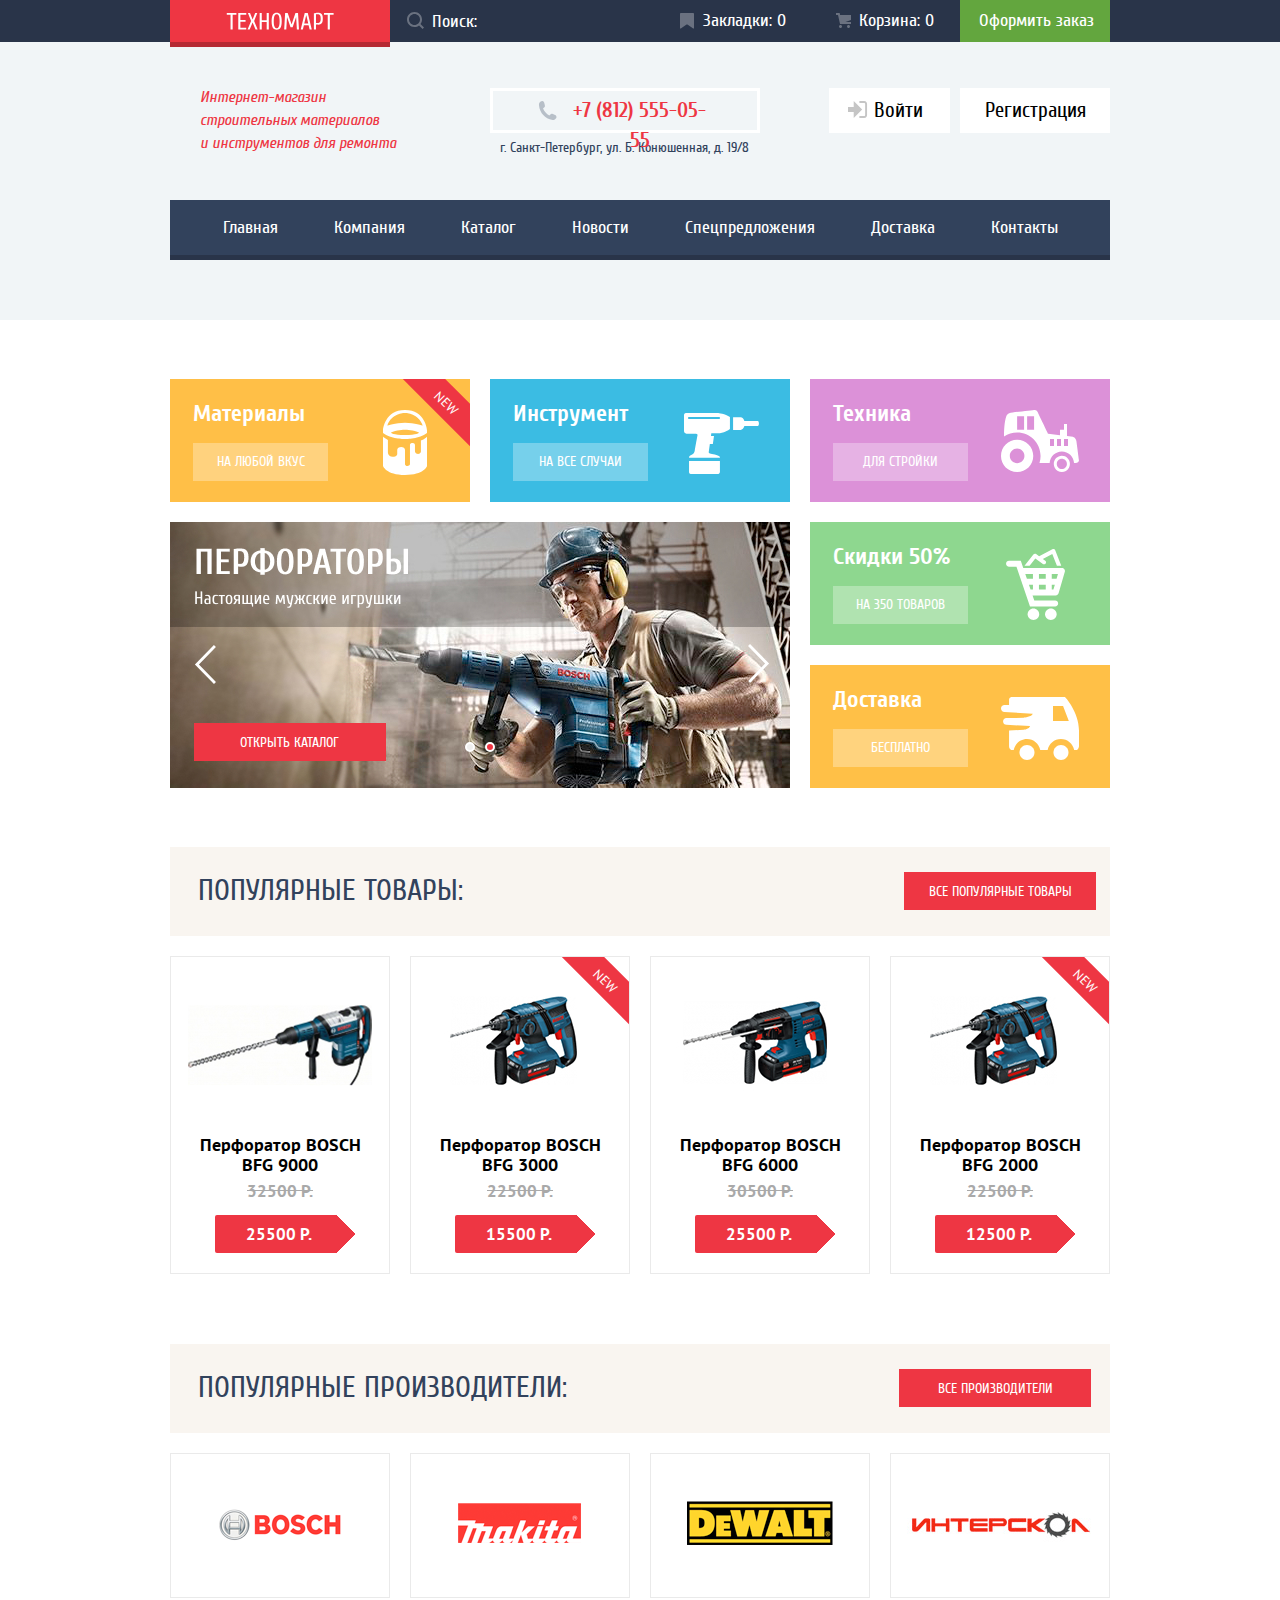
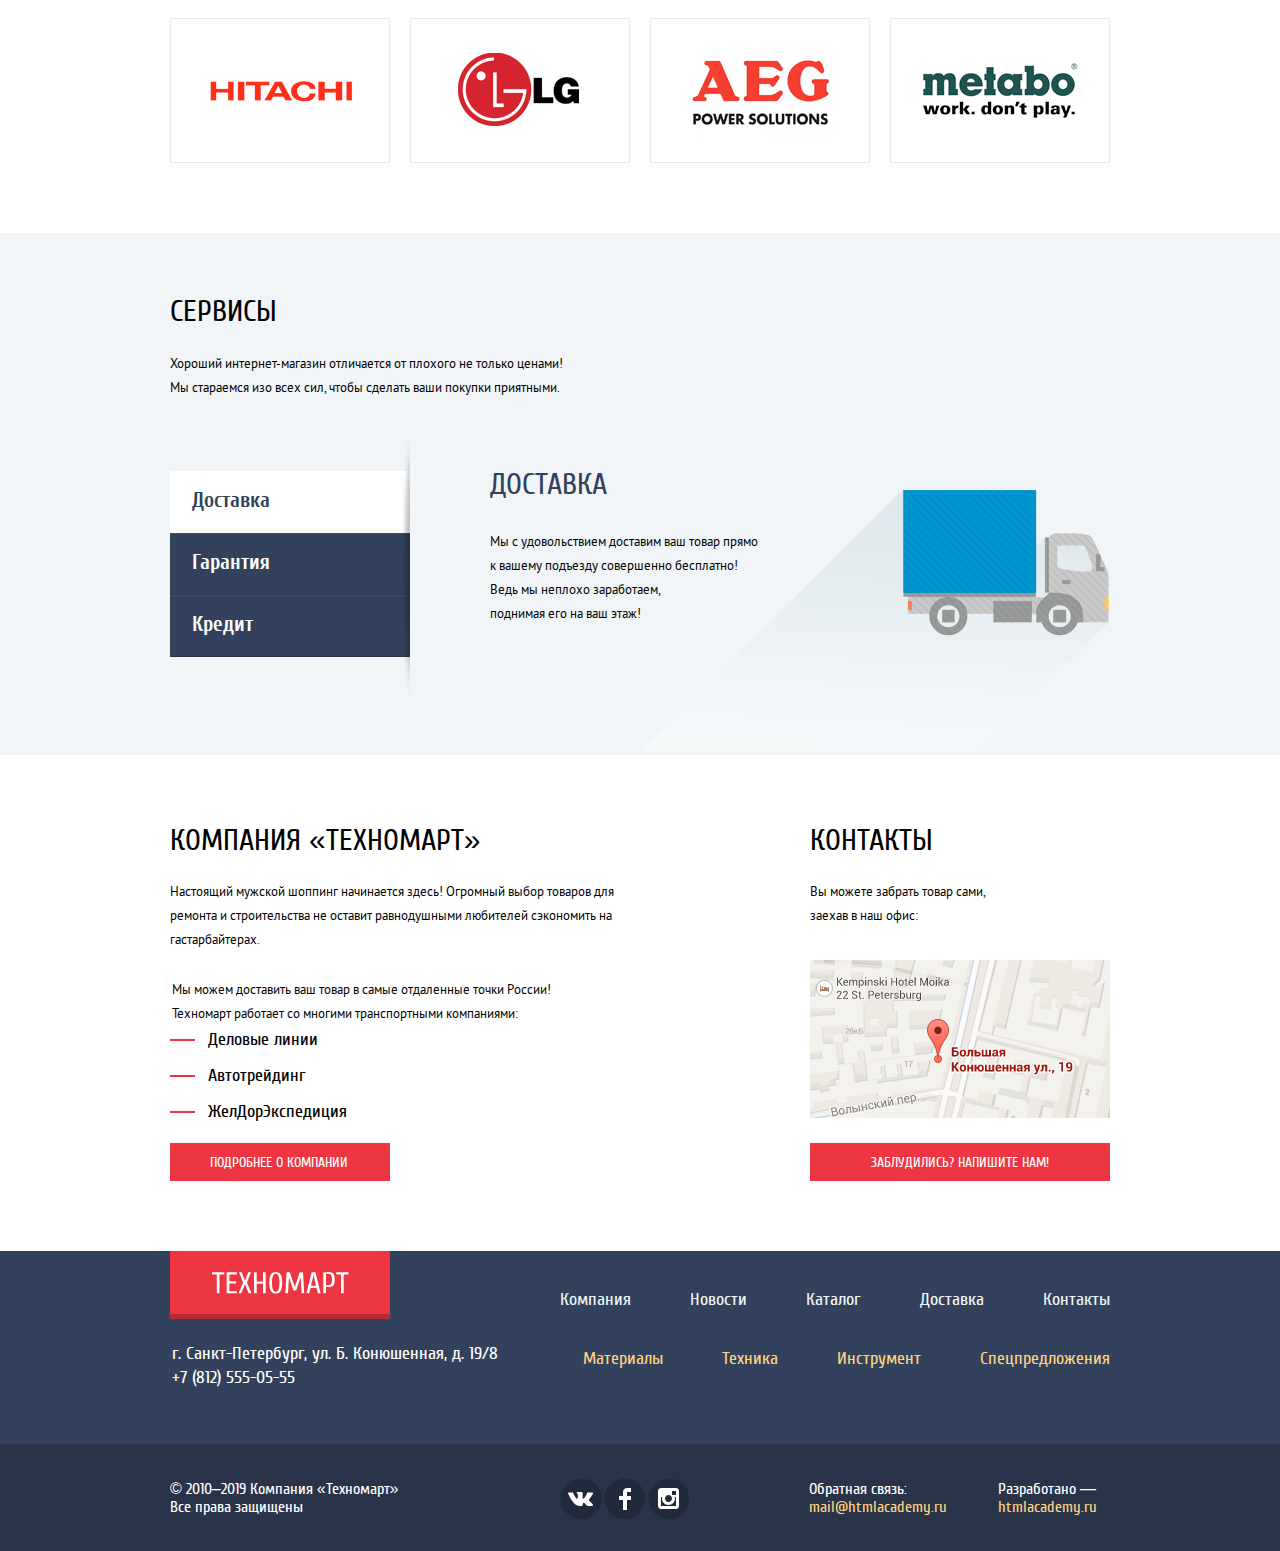
==== commit d306476c: "правки" ====
--- a/index.html
+++ b/index.html
@@ -6,7 +6,7 @@
     <title>HTML Academy: Техномарт</title>
 
     <link href="css/normalize.css" rel="stylesheet">
-    <link href="css/style.min.css" rel="stylesheet">
+    <link href="css/style.css" rel="stylesheet">
 
     <link rel="icon" href="favicon.ico">
     <link rel="icon" href="img/icon/32.svg" type="image/svg+xml">
@@ -164,18 +164,18 @@
             </li>
           </ul>
           <div class="list-tool-slide">
-            <div class="item-tool hiding-content">
-              <p class="tool-subtitle tool-position hiding-content">Перфораторы</p><p class="tool-text hiding-content">Настоящие мужские игрушки</p>
-              <a class="link-slide link-btn-section" href="catalog.html">Открыть каталог</a>
-              <img src="img/different/perforator.jpg" width="620" height="266" alt="Перфораторы">
-            </div>
             <div class="item-tool">
               <p class="tool-subtitle hiding-content">Дрели</p><p class="tool-text hiding-content">Соседям на радость!</p>
               <a class="link-slide link-btn-section" href="cataog.html">Открыть каталог</a>
               <img src="img/different/drill.jpg" width="620" height="266" alt="Дрели">
             </div>
+            <div class="item-tool index-slide">
+              <p class="tool-subtitle tool-position hiding-content">Перфораторы</p><p class="tool-text hiding-content">Настоящие мужские игрушки</p>
+              <a class="link-slide link-btn-section" href="catalog.html">Открыть каталог</a>
+              <img src="img/different/perforator.jpg" width="620" height="266" alt="Перфораторы">
+            </div>
             <button class="btn-back btn-slide" type="button"></button>
-            <button class="btn-next btn-slide" type="button"></button>
+            <button class="btn-next btn-slide btn-slide-background" type="button"></button>
             <button class="btn-back-img"></button>
             <button class="btn-next-img"></button>
           </div>
@@ -278,14 +278,14 @@
 
 
           <div class="advantage-tabs-list">
-            <div class="advantage-tabs-item">
+            <div class="advantage-tabs-item advantage-tabs-item-delivery">
               <h3 class="advantage-title heading-primary">Доставка</h3>
               <p class="text-services-delivery">Мы с удовольствием доставим ваш товар прямо<br>
               к вашему подъезду совершенно бесплатно! <br>
               Ведь мы неплохо заработаем,<br>
               поднимая его на ваш этаж!</p>
             </div>
-            <div class="advantage-tabs-item hiding-content">
+            <div class="advantage-tabs-item advantage-tabs-item-guarantee hiding-content">
               <h3 class="advantage-title heading-primary">Гарантия</h3>
               <p class="text-services-guarantee">Если купленный у нас товар поломается или заискрит,
               а также в случае пожара, спровоцированного его
@@ -293,7 +293,7 @@
               гарантии. Мы обменяем сгоревший товар на новый.
               Дом уж восстановите как-нибудь сами.</p>
             </div>
-            <div class="advantage-tabs-item hiding-content">
+            <div class="advantage-tabs-item advantage-tabs-item-credit hiding-content">
               <h3 class="advantage-title">Кредит</h3>
               <div class="text-services-credit">
                 <p>Залезть в долговую яму стало проще! Кредитные консультанты придут вам на помощь.</p>
@@ -448,5 +448,7 @@
     </section>
     
     <script src="js/modal.min.js"></script>
+    <script src="js/slide.js"></script>
+    <script src="js/services.js"></script>
   </body>
 </html>--- a/css/style.css
+++ b/css/style.css
@@ -0,0 +1,2540 @@
+:root {
+  --basic-white: #ffffff;
+  --basic-dark-gray: #3D546F;
+  --semi-transparent-white: rgba(255,255,255, 0.5);
+  --semi-dark-white: rgba(255,255,255, 0.3);
+  --semi-dark-black: rgba(0,0,0,0.3);
+  --very-dark-black: rgba(0,0,0, 0.4);
+  --dark-desaturated-blue: #32425c;
+  --extra-desaturated-blue: #293449;
+  --bright-red: #ee3643;
+  --strong-red: #ca2c37;
+  --extra-strong-red: #ba2732;
+  --light-red: #ff5357;
+  --basic-black: #000000;
+  --dark-moderate-green: #63a63e;
+  --strong-green: #5fbb2d;
+  --extra-light-black: rgba(0,0,0, 0.0001);
+  --very-light-black:rgba(0,0,0, 0.15);
+  --very-dark-black: rgba(0,0,0, 0.75);
+  --light-grayish-blue: #f3f7f9;
+  --light-grayish-orange: #f9f5f0;
+  --light-orange: #ffbf47;
+  --bright-cyan: #3bbce3;
+  --very-soft-magenta: #dc91d8;
+  --slightly-desaturated-lime-green: #8ed78f;
+  --basic-light-orange: #ffc047;
+  --basic-gray: #a9a9a9;
+  --extra-light-orange: #ffda96;
+  --extra-gray: rgba(0,0,0, 0.24);
+  --light-gray: #c5c5c5;
+  --basic-extra-gray: rgba(197,197,197, 0.3);
+  --dark-gray: rgba(169,169,169, 0.3);
+  --basic-dark-blue: #1d2739;
+  --very-light-orange:#ffd180;
+  --light-grayish-blue: #f1f5f7;
+  --light-white: #f1f5f7;
+  --light-beige: #f7f3ec;
+  --light-gray-white: #f2f6f8;
+  --light-extra-gray: #e5e5e5;
+  --light-black:  #EAEAEA;
+  --extra-black: #405069;
+  --light-green: #367315;
+  --dark-green: #518534;
+  --very-light-extra-gray: #444444;
+  --very-extra-blue: #161D29;
+  --basic-gray-white: #D7DCDE;
+  --extra-green:#00ca74;
+  --basic-beige: #ababab;
+  --extra-light-beige: #f4f4f4;
+  --very-light-beige: #cfcfcf;
+  --dark-light-gray: #b5b5b5;
+}
+
+@font-face {
+  font-family: "Cuprum";
+  font-weight: 400;
+  font-style: normal;
+  src:  local("Cuprum"),
+        url("../fonts/cuprum.woff2") format("woff2"),
+        url("../fonts/cuprum.woff") format("woff");
+}
+
+@font-face {
+  font-family: "Cuprum";
+  font-weight: 700;
+  font-style: normal;
+  src:  local("Cuprum Bold"),
+        url("../fonts/cuprumbold.woff2") format("woff2"),
+        url("../fonts/cuprumbold.woff") format("woff");
+}
+
+@font-face {
+  font-family: "Cuprum";
+  font-weight: 400;
+  font-style: italic;
+  src:  local("Cuprum Italic"),
+        url("../fonts/cuprumitalic.woff2") format("woff2"),
+        url("../fonts/cuprumitalic.woff") format("woff");
+}
+
+@font-face {
+  font-family: "PT Sans";
+  font-weight: 700;
+  font-style: normal;
+  src:  local("PT Sans Bold"),
+        url("../fonts/ptsansbold.woff2") format("woff2"),
+        url("../fonts/ptsansbold.woff") format("woff");
+}
+
+@font-face {
+  font-family: "PT Sans";
+  font-weight: 400;
+  font-style: normal;
+  src:  local("PT Sans"),
+        url("../fonts/ptsans.woff2") format("woff2"),
+        url("../fonts/ptsans.woff") format("woff");
+}
+
+.page {
+  height: 100%;
+}
+
+.container {
+  width: 940px;
+  margin: 0 auto;
+  padding: 0 10px;
+}
+
+.visually-hidden {
+  position: absolute;
+  width: 1px;
+  height: 1px;
+  margin: -1px;
+  border: 0;
+  padding: 0;
+  white-space: nowrap;
+  clip-path: inset(100%);
+  clip: rect(0 0 0 0);
+  overflow: hidden;
+}
+
+img { max-width: 100% }
+
+.page-body {
+  min-width: 960px;
+  margin: 0;
+  padding: 0;
+  font-family: "PT Sans", "Arial", sans-serif;
+  font-size: 13px;
+  line-height: 24px;
+
+  min-height: 100%;
+  display: grid;
+  grid-template-rows: min-content 1fr min-content;
+  align-content: start;
+}
+
+a {
+  text-decoration: none;
+  
+}
+
+a:not([class="link-logo-header"]) {
+  outline: none;
+}
+
+.address-info {
+  font-style: normal;
+}
+
+.page-main {
+  margin-bottom: 70px;
+}
+
+/* логотип */
+.logo-header {
+  box-shadow: inset 0px -5px 0px var(--extra-gray);
+  width: 220px;
+  height: 42px;
+  z-index: 1;
+}
+
+.link-logo-header[href] {
+  display: block;
+  height: 47px;
+}
+
+.link-logo-header svg {
+  display: block;
+}
+
+.link-logo-header[href]:active rect {
+  fill: var(--extra-strong-red);
+}
+
+/*menu-header*/
+
+.main-header {
+  margin-bottom: 59px;
+}
+
+.main-header-catalog {
+  margin-bottom: 14px;
+}
+
+.menu-header-bar {
+  background-color: var(--extra-desaturated-blue);
+}
+
+.menu-header {
+  display: grid;
+  grid-template-columns: 220px 270px 1fr;
+  min-height: 42px;
+  background-color: var(--extra-desaturated-blue);
+
+}
+
+.list-menu {
+  display: flex;
+  flex-wrap: wrap;
+  justify-content: flex-end;
+  list-style: none;
+  padding: 0;
+  margin: 0;
+}
+
+.menu-font {
+  font-family: "Cuprum", "Arial", sans-serif;
+  font-size: 18px;
+  line-height: 24px;
+}
+
+.navigation-link,
+.menu-header,
+.link-menu-full {
+  color: var(--basic-white);
+}
+
+.search-form, .form-input {
+  padding: 0;
+  margin-left: 0;
+  border: none;
+  width: 229px;
+  border: 0;
+  height: 42px;
+  background-color: var(--extra-desaturated-blue);
+  -webkit-appearance: none;
+}
+
+.form-input {
+  position: relative;
+}
+
+.search-form {
+  padding-left: 42px;
+}
+
+.search-form::placeholder {
+  color: var(--basic-white);
+}
+
+.search-magnifier {
+  position: absolute;
+  left: 17px;
+  top: 12px;
+  opacity: 0.3;
+}
+
+.form-input:hover  .search-magnifier{
+  opacity: 1;
+}
+
+.form-input:focus-within  path{
+  fill: var(--bright-red);
+}
+
+.form-input:focus-within .search-magnifier {
+  opacity: 1;
+}
+
+.search-form:active {
+  color: var(--semi-transparent-white);
+}
+
+.search-form:focus {
+  background-color: var(--basic-white);
+  color: var(--basic-black);
+  outline: none;
+}
+
+.link-menu-full {
+  position: relative;
+  display: inline-block;
+  vertical-align: top;
+  background-color: var(--bright-red);
+}
+
+.link-menu, .link-order {
+  position: relative;
+  margin:0;
+  min-width: 150px;
+  display: inline-block;
+  vertical-align: top;
+  color: var(--basic-white);
+}
+
+.link-order {
+  text-align: center;
+  padding: 9px 16px 9px 19px;
+  box-sizing: border-box;
+  background-color: var(--dark-moderate-green);
+}
+
+.link-cart {
+  text-align: end;
+  padding: 9px 26px;
+  box-sizing: border-box;
+}
+
+.link-cart-full {
+  text-align: end;
+  min-width: 136px;
+  padding: 10px 21px 8px 35px;
+  box-sizing: border-box;
+}
+
+.link-cart-full:active {
+  color: var(--semi-transparent-white);
+}
+
+.link-bookmarks {
+  text-align: end;
+  padding: 9px 24px;
+  box-sizing: border-box;
+}
+
+.link-bookmarks-catalog {
+  text-align: end;
+  padding: 10px 38px 8px 21px;
+  box-sizing: border-box;
+}
+
+.link-order:hover,
+.link-order:focus {
+  background-color: var(--strong-green);
+}
+
+.link-order:active{
+  background-color: var(--dark-moderate-green);
+  color: var(--semi-transparent-white);
+}
+
+.icon-bookmarks {
+  position: absolute;
+  left: 20px;
+  top:13px;
+  opacity: 0.3;
+}
+
+.icon-bookmarks-full {
+  position: absolute;
+  left: 6px;
+  top:13px;
+  opacity: 0.3;
+}
+
+.icon-cart {
+  position: absolute;
+  left: 26px;
+  top:13px;
+  opacity: 0.3;
+}
+
+.icon-cart-full {
+ position: absolute;
+ left: 12px;
+ top: 13px;
+ opacity: 0.3;
+}
+
+.link-menu:hover svg,
+.link-menu:focus svg {
+  opacity: 1;
+}
+
+.link-menu:active svg {
+  opacity: 0.3;
+}
+
+.link-menu-full:hover svg,
+.link-menu-full:focus svg {
+  opacity: 1;
+}
+
+.link-menu-full:active svg {
+  opacity: 0.3;
+}
+
+.link-menu:active {
+  background-color: var(--very-extra-blue);
+  color: var(--semi-transparent-white);
+}
+
+/*info-header*/
+
+.name-user:hover path,
+.icon-out:hover path,
+.name-user:focus path,
+.link-icon-out:focus path {
+  fill: var(--basic-dark-gray);
+}
+
+.name-user:active {
+  color: var(--light-gray);
+}
+
+.name-user:active path,
+.icon-out:active path {
+  fill: var(--light-gray);
+}
+
+
+.my-orders, .personal-area {
+  color: var(--dark-desaturated-blue);
+}
+
+.my-orders {
+  position: relative;
+  margin-right: 30px;
+}
+
+.item-my-orders {
+  position: relative;
+}
+
+.item-my-orders::after {
+  position: absolute;
+  content: "";
+  width: 4px;
+  height: 4px;
+  right: 12px;
+  top: 8px;
+  border-radius: 50%;
+  background-color: var(--dark-desaturated-blue);
+}
+
+.my-orders:hover,
+.personal-area:hover,
+.my-orders:focus,
+.personal-area:focus  {
+  color: var(--bright-red);
+}
+
+.my-orders:active,
+.personal-area:active {
+  color: var(--light-gray);
+}
+
+.info-header-bar {
+  background-color: var(--light-white);
+}
+
+.info-header {
+  background-color: var(--light-white);
+  display: grid;
+  grid-template-columns: repeat(3, 300px);
+  gap: 20px;
+  align-content: start;
+  padding: 44px 0 40px 0;
+}
+
+.header-catalog {
+  padding: 44px 0 36px 0;
+}
+
+.info-text {
+  font-family: "Cuprum", "Arial", sans-serif;
+  font-style: italic;
+  font-size: 16px;
+  line-height: 23px;
+  color: var(--bright-red);
+  margin: 0;
+  padding: 0 0 0 30px;
+}
+
+.name-user-text {
+  position: relative;
+  width: 299px;
+  min-height: 45px;
+  background-color: var(--basic-white);
+  text-align: center;
+  padding-top: 11px;
+  margin: 0 0 5px 0;
+  box-sizing: border-box;
+}
+
+.name-user:focus {
+  outline: 1px dotted var(--basic-black);
+}
+
+.icon-user {
+  position: absolute;
+  top: 13px;
+  left: 15px;
+}
+
+.icon-out {
+  position: absolute;
+  top: 14px;
+  right: 17px;
+}
+
+.header-authorized-user {
+  display: flex;
+  flex-wrap: wrap;
+  flex-direction: column;
+  justify-self: end;
+  padding-top: 2px;
+}
+
+
+.my-orders-text {
+  list-style: none;
+  display: flex;
+  flex-wrap: wrap;
+  justify-content: center;
+  margin: 0;
+  padding: 0;
+}
+
+.header-tel a {
+  font-family: "Cuprum", "Arial", sans-serif;
+  font-weight: 700;
+  font-style: normal;
+  font-size: 21px;
+  line-height: 30px;
+  color: var(--bright-red);
+}
+
+.header-tel a:focus {
+  outline: 1px dotted var(--basic-black);
+}
+
+.link-phone {
+  position: relative;
+}
+
+.link-phone svg {
+  position: absolute;
+  top: 3px;
+  left: -35px;
+}
+
+.link-phone:focus path {
+  fill: var(--basic-dark-gray);
+}
+
+.header-tel {
+  text-align: center;
+  border: 3px solid var(--basic-white);
+  width: 270px;
+  height: 45px;
+  margin: 2px 0 3px 0;
+  padding: 4px 42px 5px 71px;
+  box-sizing: border-box;
+}
+
+.header-address-text {
+  font-family: "Cuprum", "Arial", sans-serif;
+  font-size: 14px;
+  line-height: 24px;
+  color: var(--dark-desaturated-blue);
+  padding-left: 10px;
+  margin:0;
+}
+
+.content-login {
+  font-family: "Cuprum", "Arial", sans-serif;
+  color: var(--basic-black);
+  font-size: 21px;
+  line-height: 21px;
+}
+
+.header-login {
+  list-style: none;
+  justify-self: end;
+  display: flex;
+  flex-wrap: wrap;
+  padding: 2px 0 0 19px;
+  margin: 0;
+}
+
+
+
+.btn-login,
+.btn-registration {
+  box-sizing: border-box;
+  display: inline-block;
+  vertical-align: top;
+  background-color: var(--basic-white);
+}
+
+.btn-login {
+  position: relative;
+  text-align: end;
+  min-width: 121px;
+  margin-right: 10px;
+  padding: 12px 27px 12px 45px;
+}
+
+.btn-login:hover path,
+.btn-login:focus path {
+  fill: var(--basic-dark-gray);
+}
+
+.btn-login:active path {
+  fill: var(--light-gray);
+}
+
+.icon-login-in {
+  position: absolute;
+  left: 19px;
+  top:13px;
+}
+
+.btn-registration {
+  min-width: 150px;
+  padding: 12px 24px;
+  text-align: center;
+}
+
+.btn-login:hover,
+.btn-registration:hover,
+.btn-login:focus,
+.btn-registration:focus {
+  color: var(--bright-red)
+}
+
+.btn-login:active,
+.btn-registration:active {
+  color: var(--light-gray);
+}
+
+
+
+/*navigation*/
+
+.navigation-list {
+  display: flex;
+  flex-wrap: wrap;
+  list-style: none;
+  justify-content: center;
+  margin: 0;
+  padding: 0;
+}
+
+.info-header-navigation {
+  background-color: var(--light-white);
+  padding-bottom: 60px;
+}
+
+.navigation {
+  background-color: var(--dark-desaturated-blue);
+  box-shadow: inset 0px -5px 0px var(--extra-desaturated-blue);
+  padding: 0;
+}
+
+.navigation-link {
+  display: block;
+  text-align: center;
+  padding: 16px 28px 20px 28px;
+  min-height: 60px;
+  box-sizing: border-box;
+
+}
+
+.navigation-link:hover,
+.navigation-link:focus {
+  background-color: var(--extra-desaturated-blue);
+  box-shadow: inset 0px -5px 0px var(--extra-desaturated-blue);
+}
+
+.navigation-link:active {
+  background-color: var(--basic-dark-blue);
+  opacity: 0.5;
+  box-shadow: inset 0px -5px 0px var(--extra-desaturated-bluer);
+}
+
+/*services*/
+/*services-list*/
+
+.services {
+  margin-bottom: 59px;
+}
+
+.link-btn-section {
+  font-family: "Cuprum", "Arial", sans-serif;
+  font-size: 14px;
+  line-height: 18px;
+  text-transform: uppercase;
+}
+
+.services-subtitle-font {
+  font-family: "Cuprum", "Arial", sans-serif;
+  font-size: 24px;
+  line-height: 30px;
+}
+
+.link-services {
+  display: inline-block;
+  vertical-align: top;
+  background-color: var(--semi-dark-white);
+  color: var(--basic-white);
+  min-width: 135px;
+  padding: 10px 22px;
+  text-align: center;
+  box-sizing: border-box;
+}
+
+.link-services:hover,
+.link-services:focus {
+  background-color: var(--basic-extra-gray);
+}
+
+.link-services:active{
+  background-color: var(--dark-gray);
+}
+
+.shares,
+.categories {
+  color: var(--basic-white);
+  list-style: none;
+  padding:0;
+  margin:0;
+}
+
+.categories {
+  display: flex;
+  flex-wrap: wrap;
+  justify-content:space-between;
+  grid-row: 1;
+  grid-column-start: 1;
+  grid-column-end: -1;
+}
+
+.shares {
+  display: grid;
+  grid-template-rows: repeat(2, 123px);
+  gap: 20px;
+  grid-column: 3/-1;
+  grid-row-start: 2;
+  grid-row-end: 4;
+}
+
+.list-tool-slide {
+  position: relative;
+  grid-row: 2/4;
+  grid-column: 1/3;
+}
+
+.btn-slide {
+  position: absolute;
+  border-radius: 50%;
+  width: 10px;
+  height: 10px;
+  padding: 0;
+  border: 2px solid var(--basic-white);
+  outline: none;
+  z-index: 2;
+}
+
+.btn-slide:focus {
+  outline: 1px dotted var(--basic-white);
+}
+
+.btn-next {
+  top: 220px;
+  left: 315px;
+}
+
+.btn-back {
+  top: 220px;
+  left: 295px;
+}
+
+.btn-slide-background {
+  background-color: var(--bright-red);
+}
+
+.btn-back-img:focus,
+.btn-next-img:focus {
+  outline: 1px dotted var(--basic-white);
+}
+
+.btn-back-img {
+  top: 122px;
+  left: 24px;
+}
+
+.btn-next-img {
+  top: 122px;
+  right: 20px;
+  transform: rotate(180deg);
+}
+
+.btn-back-img,
+.btn-next-img {
+  position: absolute;
+  width: 22px;
+  height: 40px;
+  border: none;
+  background: url("../img/decorative/icon-left-slide.svg") transparent;
+  cursor: pointer;
+  z-index: 2;
+}
+
+.services-item {
+  padding: 20px 23px;
+  width: 254px;
+  min-height: 83px;
+}
+
+.services-subtitle {
+  margin: 0 0 14px 0;
+  padding: 0;
+}
+
+.services-block {
+  display: grid;
+  grid-template-columns: repeat(3, 300px);
+  gap: 20px;
+}
+
+.service-subtitle {
+  font-family: "Cuprum", "Arial", sans-serif;
+  font-weight: 700;
+  font-style: normal;
+  font-size: 24px;
+  line-height: 30px;
+}
+
+.services-item-materials{
+  position: relative;
+  background-color: var(--light-orange);
+  overflow: hidden;
+}
+
+.services-item-materials::before {
+  position: absolute;
+  width: 44px;
+  height: 65px;
+  top: 31px;
+  right: 43px;
+  content: "";
+  background: url("../img/decorative/bucket.svg") no-repeat;
+}
+
+.plank-new::after {
+  position: absolute;
+  content: "new";
+  text-align: center;
+  padding: 5px 10px;
+  box-sizing: border-box;
+  width: 100px;
+  height: 30px;
+  top:8px;
+  right:-27px;
+  text-transform: uppercase;
+  transform: rotate(45deg);
+  background-color: var(--bright-red);
+  z-index: 4;
+  color: var(--basic-white);
+}
+
+.services-item-tool::before {
+  position: absolute;
+  width: 75px;
+  height: 61px;
+  top: 34px;
+  right: 31px;
+  content: "";
+  background: url("../img/decorative/electric-drill.svg") no-repeat;
+}
+
+.services-item-tool{
+  position: relative;
+  background-color: var(--bright-cyan);
+}
+
+.item-tool {
+  position: absolute;
+  height: 266px;
+}
+
+.index-slide {
+  z-index: 1;
+}
+
+@keyframes appearance-slide-animation {
+  0% {
+    opacity: 0.2;
+  }
+  100% {
+    opacity: 1;
+  }
+}
+
+@keyframes fading-slide-animation {
+  0% {
+    opacity: 1;
+  }
+  100% {
+    opacity: 0.2;
+  }
+}
+
+.appearance-slide {
+  animation-name: appearance-slide-animation;
+  animation-duration: 0.5s;
+}
+
+.fading-slide {
+  animation-name: fading-slide-animation;
+  animation-duration: 1s;
+}
+
+.services-item-equipment {
+  position: relative;
+  background-color: var(--very-soft-magenta);
+}
+
+.services-item-equipment::before {
+  position: absolute;
+  width: 78px;
+  height: 62px;
+  top: 31px;
+  right: 31px;
+  content: "";
+  background: url("../img/decorative/tractor.svg") no-repeat;
+}
+
+.services-item-discounts{
+  position: relative;
+  background-color: var(--slightly-desaturated-lime-green);
+}
+
+.services-item-discounts::before {
+  position: absolute;
+  width: 59px;
+  height: 72px;
+  top: 26px;
+  right: 45px;
+  content: "";
+  background: url("../img/decorative/bolwing-basket.svg") no-repeat;
+}
+
+.services-item-delivery{
+  position: relative;
+  background-color: var(--basic-light-orange);
+}
+
+.services-item-delivery::before {
+  position: absolute;
+  width: 78px;
+  height: 63px;
+  top: 32px;
+  right: 31px;
+  content: "";
+  background: url("../img/decorative/car.svg") no-repeat;
+}
+
+/*list-tool-slide*/
+
+.tool-subtitle {
+  font-family: "Cuprum", "Arial", sans-serif;
+  font-weight: 700;
+  font-size: 36px;
+  line-height: 36px;
+  text-transform: uppercase;
+}
+
+.tool-text {
+  font-family: "Cuprum", "Arial", sans-serif;
+  font-size: 18px;
+  line-height: 24px;
+}
+
+.link-slide {
+  position: absolute;
+  display: inline-block;
+  vertical-align: top;
+  min-width: 192px;
+  top: 201px;
+  left: 24px;
+  padding: 11px 46px 9px 46px;
+  box-sizing: border-box;
+  background-color: var(--bright-red);
+  color: var(--basic-white);
+}
+
+.link-slide:hover,
+.link-slide:focus {
+  background-color: var(--strong-red);
+}
+
+.link-slide:active {
+  background-color: var(--extra-strong-red);
+}
+
+/*popular-products*/
+
+.section-saber {
+  display: grid;
+  grid-template-columns: 720px 220px;
+  width: 940px;
+  background-color: var(--light-grayish-orange);
+  box-sizing: border-box;
+}
+
+.title-popular-manufacturers,
+.title-popular-products {
+  padding: 29px 28px 30px 28px;
+  box-sizing: border-box;
+}
+
+
+.popular-products,
+.popular-manufacturers {
+  display: grid;
+  grid-template-rows: min-content 1fr;
+  gap: 20px;
+  margin-bottom: 70px;
+}
+
+.product-item {
+  position: relative;
+  display: flex;
+  flex-wrap: wrap;
+  flex-direction: column;
+  justify-content: space-between;
+  align-items: center;
+  min-height: 318px;
+  border: 1px solid var(--light-black);
+  padding-top: 6px;
+  padding-bottom: 20px;
+  box-sizing: border-box;
+  overflow: hidden;
+}
+
+.product-item-price {
+  display: flex;
+  flex-direction: column;
+  justify-content: space-between;
+  min-height: 118px;
+}
+
+.product-item:hover,
+.product-item:focus {
+  box-shadow: 0 4px 20px var(--very-light-black);
+}
+
+.product-container-img {
+  display: flex;
+  flex-wrap: wrap;
+  align-items:center;
+  justify-content: center;
+  width: 184px;
+  height: 164px;
+  margin-bottom: 8px;
+  z-index: 2;
+  background-color:  var(--basic-white);
+}
+
+.product-container-img img:not(){
+  margin-left: 30px;
+}
+
+.product-btn {
+  position: absolute;
+  display: flex;
+  flex-wrap: wrap;
+  flex-direction: column;
+  align-items:center;
+  padding-top: 31px;
+  width: 184px;
+  height: 164px;
+  margin-right: 2px;
+  margin-bottom: 8px;
+  z-index: 1;
+}
+
+.product-item:hover > .product-container-img,
+.product-item:focus-within > .product-container-img {
+  opacity: 0;
+  z-index: 0;
+}
+
+.heading-primary {
+  font-family: "Cuprum", "Arial", sans-serif;
+  font-size: 30px;
+  line-height: 30px;
+  font-weight: 400;
+  margin: 0;
+  color: var(--dark-desaturated-blue);
+  text-transform: uppercase;
+}
+
+.list-popular-products {
+  display: grid;
+  grid-template-columns: repeat(4, 220px);
+  gap: 20px;
+  list-style: none;
+  padding: 0;
+  margin: 0;
+}
+
+.link-all {
+  background-color: var(--bright-red);
+  color: var(--basic-white)
+}
+
+.link-all:hover,
+.link-all:focus {
+  background-color: var(--strong-red);
+}
+
+.link-all:active {
+  background-color: var(--extra-strong-red);
+}
+
+.section-btn-all {
+  display: inline-block;
+  vertical-align: top;
+  min-width: 192px;
+  text-align: center;
+  min-height: 38px;
+  padding: 11px 24px 9px 24px;
+  box-sizing: border-box;
+}
+
+.btn-popular-manufacturers {
+  padding: 25px 19px 26px 5px;
+  text-align: end;
+  box-sizing: border-box;
+}
+
+.btn-popular-products {
+  padding: 25px 14px 26px 14px;
+  text-align: end;
+  box-sizing: border-box;
+}
+
+.btn-buy, .btn-bookmark {
+  font-family: "Cuprum", "Arial", sans-serif;
+  font-size: 14px;
+  line-height: 18px;
+  text-transform: uppercase;
+  outline: none;
+}
+
+.btn-bookmark {
+  width: 135px;
+  height: 38px;
+  background-color: var(--basic-white);
+  text-decoration: none;
+  border: 3px solid var(--dark-moderate-green);
+  border-radius: 2px;
+  color: var(--dark-desaturated-blue);
+
+}
+
+.btn-bookmark:hover,
+.btn-bookmark:focus {
+  border: 3px solid var(--dark-desaturated-blue);
+}
+
+.btn-bookmark:active {
+  opacity: 0.5;
+}
+
+.btn-buy {
+  width: 135px;
+  height: 38px;
+  background-color: var(--dark-moderate-green);
+  background-image: url("../img/decorative/icon-cart.svg");
+  background-repeat: no-repeat;
+  background-position: 30px 10px;
+  text-decoration: none;
+  color: var(--basic-white);
+  box-shadow: inset 0px -3px 0px var(--light-green);
+  border: none;
+  padding-left: 19px;
+  border-radius: 2px;
+  margin-bottom: 10px;
+}
+
+
+
+.btn-buy:hover,
+.btn-buy:focus {
+  background-color: var(--strong-green);
+}
+
+.btn-buy:active {
+  background-color: var(--dark-green);
+}
+
+.caption-product {
+  font-family: "PT Sans","Arial", sans-serif;
+  font-weight: 700;
+  font-size: 18px;
+  line-height: 20px;
+  text-align: center;
+  margin: 0 0 7px 0;
+}
+
+.link-product {
+  color: var(--basic-black);
+}
+
+.old-price {
+  font-family: "PT Sans","Arial", sans-serif;
+  font-weight: 700;
+  font-size: 17px;
+  line-height: 18px;
+  text-align: center;
+  text-decoration: line-through;
+  text-transform: uppercase;
+  color: var(--basic-gray);
+  margin: 0 0 15px 0;
+}
+
+.price-product-arrow {
+  width: 141px;
+  height: 38px;
+  background-color: var(--bright-red);
+  background-image:
+    linear-gradient(225deg,var(--basic-white) 11%, transparent 11%),
+    linear-gradient(315deg,var(--basic-white) 11%, transparent 11%);
+  border-radius: 2px;
+  margin-left: 15px;
+}
+
+.product-item .link-product:focus {
+  outline: 1px dotted var( --dark-desaturated-blue);
+}
+
+.price-product {
+  font-family: "PT Sans","Arial", sans-serif;
+  font-weight: 700;
+  font-size: 17px;
+  line-height: 18px;
+  text-align: center;
+  text-transform: uppercase;
+  color: var(--basic-white);
+  margin: 0;
+  position: relative;
+  top: 50%;
+  left: 50%;
+  width: 50%;
+  height: 50%;
+  transform: translateX(-59%) translateY(-50%);
+}
+
+
+/*popular-manufacturers*/
+
+.section-manufacturers-all {
+
+  padding: 11px 0 0 39px;
+  width: 153px;
+  height: 27px;
+}
+
+.section-manufacturers-list {
+  display: grid;
+  grid-template-columns: 220px 220px 220px 220px;
+  gap: 20px;
+  padding: 0;
+  margin: 0;
+  list-style: none;
+}
+
+.manufacturers-item a {
+  display: block;
+  height: 145px;
+}
+
+.manufacturers-item:hover {
+  box-shadow: 0 4px 20px var(--very-light-black);
+}
+
+.manufacturers-item a:focus {
+  box-shadow: 0 4px 20px var(--very-light-black);
+}
+
+.manufacturers-item:active {
+  box-shadow: 0 4px 20px var(--very-light-black);
+  opacity: 0.5;
+}
+
+
+
+
+/*advantage-offers*/
+
+.advantage-offers-bar {
+  margin-bottom: 71px;
+  padding-top: 64px;
+  background-color: var(--light-grayish-blue);
+}
+
+.advantage-title-offers {
+  margin: 0 0 25px 0;
+  padding: 0;
+  color: var(--basic-black);
+}
+
+.advantage-offers-list {
+  position: relative;
+  list-style: none;
+  padding: 0 0 99px 0;
+  margin: 0;
+}
+
+.advantage-offers-list::before {
+  position: absolute;
+  content: "";
+  width: 10px;
+  height: 279px;
+  bottom: 50px;
+  left: 230px;
+  background: url("../img/decorative/shadow.svg");
+}
+
+.advantage-offers {
+  display: grid;
+  grid-template-columns: 240px 1fr;
+}
+
+.text-services-delivery,
+.text-services-guarantee,
+.text-services-credit {
+  margin: 0;
+  padding: 0;
+  width: 331px;
+  min-height: 122px;
+}
+
+.services-advantage {
+  margin-bottom: 70px;
+  grid-column: 1/-1;
+}
+
+.services-advantage p {
+  margin: 0;
+}
+
+.text-company {
+  font-family: "PT Sans","Arial", sans-serif;
+  font-size: 13px;
+  line-height: 24px;
+}
+
+.advantage-title {
+  margin: 0 0 30px 0;
+  padding: 0;
+  color: var(--dark-desaturated-blue);
+}
+
+.services-offers-list,
+.advantage-tabs-list {
+  list-style: none;
+  padding: 0;
+  margin: 0 0 0 80px;
+}
+
+.link-btn-credit {
+  display: block;
+
+  background-color: var(--light-red);
+  color: var(--basic-white);
+}
+
+.link-btn-credit:hover {
+  background-color: var(--bright-red);
+}
+
+.link-btn-credit:active {
+  background-color: var(--extra-strong-red);
+}
+
+.item-offers {
+  margin-top: 1px;  
+}
+
+.button-offers {
+  font-family: "Cuprum", "Arial", sans-serif;
+  font-weight: 700;
+  font-size: 21px;
+  line-height: 30px;
+  width: 240px;
+  min-height: 61px;
+  
+  text-align: start;
+  border: none;
+  box-sizing: border-box;
+}
+
+.button-offers-click {
+  padding: 0 0 3px 22px;
+  color: var(--dark-desaturated-blue);
+  background-color: var(--basic-white);
+  box-shadow: 0px 1px 0px var(--basic-white);
+}
+
+.button-offers-rest:hover,
+.button-offers-rest:focus {
+  outline: none;
+  background-color: var(--extra-desaturated-blue);
+  box-shadow: 0px 1px 0px var(--extra-desaturated-blue), inset 0px 1px 0px var(--extra-black);
+}
+
+.button-offers-rest {
+  padding: 0 0 3px 22px;
+  color: var(--basic-white);
+  background-color: var(--dark-desaturated-blue);
+  box-shadow: 0px 1px 0px var(--extra-desaturated-blue), inset 0px 1px 0px var(--extra-black);
+}
+
+.link-btn-credit {
+  width: 151px;
+  height: 27px;
+  padding: 10px 0 0 45px;
+}
+
+.advantage-tabs-item {
+  width: 619px;
+  padding-bottom: 101px;
+}
+
+.advantage-tabs-item-delivery {
+  background: url("../img/background/delivery.png") no-repeat;
+  background-position: right;
+  background-position-y: 20px;
+}
+
+.advantage-tabs-item-guarantee {
+  background: url("../img/background/warranty.png") no-repeat;
+  background-position: right;
+  background-position-y: 20px;
+}
+
+.advantage-tabs-item-credit {
+  background: url("../img/background/credit.png") no-repeat;
+  background-position: right;
+  background-position-y: 20px;
+}
+
+/*about-us*/
+
+.about-us {
+  display: grid;
+  grid-template-columns: 460px 300px;
+  gap:180px;
+  width: 940px;
+
+
+}
+
+.about-company {
+  display: flex;
+  flex-wrap: wrap;
+  flex-direction: column;
+}
+
+.contacts {
+  display: flex;
+  flex-wrap: wrap;
+  flex-direction: column;
+}
+
+
+.title-about-company,
+.title-contacts {
+  color: var(--basic-black);
+  padding: 0;
+  margin-bottom: 24px;
+}
+
+.text-about-company {
+  padding: 0;
+  margin: 0 0 26px 0;
+}
+
+.text-contacts {
+  padding: 0;
+  margin: 0 0 32px 0;
+}
+
+
+.text-about-company:last-of-type {
+  margin: 2px;
+}
+
+.link-company:last-of-type {
+  margin: 0px;
+}
+
+.list-company {
+  display: block;
+  list-style: none;
+  padding: 0;
+  margin: 0 0 19px 38px;
+}
+
+.link-company {
+  position: relative;
+  margin-bottom: 12px;
+}
+
+.link-company::before {
+  position:absolute;
+  vertical-align: top;
+  content: "";
+  width: 25px;
+  height: 2px;
+  top: 11px;
+  left: -38px;
+  background-color: var(--bright-red);
+  margin: 0 12px 4px 0;
+
+}
+
+.link-about-company {
+  display: block;
+  width: 140px;
+  padding: 11px 40px 9px 40px;
+  background-color: var(--bright-red);
+  color: var(--basic-white)
+}
+
+.link-about-company:hover,
+.link-about-company:focus {
+  background-color: var(--strong-red);
+}
+
+.link-about-company:active {
+  background-color: var(--extra-strong-red);
+}
+
+.link-contacts {
+  display: block;
+  width: 178px;
+  padding: 11px 61px 9px 61px;
+  background-color: var(--bright-red);
+  color: var(--basic-white)
+}
+
+.link-map-contacts:focus img {
+  outline: 2px dotted var(--dark-desaturated-blue);
+}
+
+.link-map-contacts {
+  height: 158px;
+  margin-bottom: 25px;
+}
+
+.link-contacts:hover,
+.link-contacts:focus {
+  background-color: var(--strong-red);
+}
+
+.link-contacts:active {
+  background-color: var(--extra-strong-red);
+}
+
+/*footer*/
+
+
+.link-logo {
+  display: block;
+  width: 220px;
+  height: 68px;
+  margin-bottom: 23px;
+}
+
+.logo-address {
+  margin: 0 0 54px 0;
+}
+
+.text-address {
+  padding-left: 2px;
+  margin: 0;
+}
+
+.link-footer-tel, .text-address {
+  color: var(--basic-white);
+  background-color: transparent;
+}
+
+.link-footer-tel:focus {
+  outline: 1px dotted var(--basic-white);
+}
+
+.footer-top-bar {
+  background-color: var(--dark-desaturated-blue);
+}
+
+.footer-top {
+  display: grid;
+  grid-template-columns: max-content 1fr;
+}
+
+.footer-navigation {
+  padding-top: 37px;
+}
+
+.footer-navigation-list,
+.footer-list-product {
+  display: flex;
+  flex-wrap: wrap;
+  justify-content: flex-end;
+  padding:0;
+  margin: 0;
+}
+
+.footer-navigation-list li:not(:first-child) {
+  margin-left: 59px;
+}
+.footer-list-product li:not(:first-child)  {
+  margin-left: 59px;
+}
+
+.footer-navigation-list {
+  margin-bottom: 34px;
+}
+
+.footer-bottom-bar {
+  background-color: var(--extra-desaturated-blue);
+}
+
+.footer-bottom {
+  display: grid;
+  grid-template-columns: 1fr 1fr 1fr;
+  padding: 31px 0 22px 0;
+}
+
+.text-copyright,
+.footer-bottom ul {
+  margin: 0;
+}
+
+.list-social-network {
+  display: flex;
+  flex-wrap: wrap;
+  padding: 2px 0 0 76px;
+
+}
+
+.footer-navigation-link{
+  color: var(--light-white);
+}
+
+.icon-social-network:hover path:first-of-type,
+.link-social-network:focus-within path:first-of-type {
+  fill: var(--bright-red);
+}
+
+.footer-link-product {
+  color: var(--very-light-orange);
+}
+
+
+
+.footer-navigation-list,
+.footer-list-product,
+.list-social-network {
+  list-style: none;
+}
+
+.footer-bottom-email {
+  display: flex;
+  flex-wrap: wrap;
+  justify-content: flex-end;
+  margin-right: 13px;
+  padding: 5px 0 0 0;
+}
+
+.text-site {
+  margin: 0;
+}
+
+.text-email{
+  margin: 0 51px 0 0;
+}
+
+.text-copyright,
+.text-email,
+.text-site {
+  color: var(--basic-white);
+}
+
+.text-copyright {
+  padding-top: 5px;
+}
+
+.footer-navigation-link:hover,
+.footer-link-product:hover,
+.link-email:hover,
+.link-site:hover,
+.footer-navigation-link:focus,
+.footer-link-product:focus,
+.link-email:focus,
+.link-site:focus {
+  text-decoration: underline;
+}
+
+.footer-navigation-link:active,
+.footer-link-product:active {
+  mix-blend-mode: normal;
+  text-decoration:none;
+  opacity: 0.5;
+}
+
+.link-email:active,
+.link-site:active {
+  color: var(--bright-red);
+  text-decoration: none;
+}
+
+/*pop-up-write*/
+
+.link-site, .link-email {
+  color: var(--very-light-orange);
+}
+
+.text-info-contact {
+  font-family: "Cuprum", "Arial", sans-serif;
+  font-size: 16px;
+  line-height: 18px;
+}
+
+.hiding-content {
+  display: none;
+}
+
+/*catalog*/
+
+.main-content {
+  display: grid;
+  grid-template-columns: 220px 1fr;
+  align-content: start;
+  gap: 20px;
+  margin-bottom: 59px;
+}
+
+.catalog-product-title {
+  color: var(--dark-desaturated-blue);
+  background-color: var(--light-gray-white);
+  grid-column: 1/-1;
+  padding: 30px 30px;
+}
+
+
+.breadcrumbs-link {
+  display: inline-block;
+  vertical-align: top;
+  color: var(--basic-black);
+}
+
+.breadcrumbs-arrow {
+  width: 8px;
+  height: 12px;
+  margin: 5px 0 0 0;
+  background: url("../img/decorative/arrow.svg") no-repeat;
+}
+
+
+
+.breadcrumbs-item:last-of-type {
+  padding: 0 0 0 1px;
+}
+
+.breadcrumbs-home {
+  width: 14px;
+  height: 12px;
+  margin-top: 5px;
+  background: url("../img/decorative/home.svg") no-repeat;
+}
+
+.breadcrumbs-catalog {
+  grid-column: 1/-1;
+}
+
+.breadcrumbs-item {
+  position: relative;
+  margin-right: 16px;
+}
+
+.breadcrumbs-item:not(:first-of-type) {
+  margin-left: 17px;
+}
+
+.breadcrumbs-item:nth-child(n+1) a:focus {
+  outline: 1px dotted var( --dark-desaturated-blue);
+}
+
+.catalog-filter  {
+  grid-row: 2;
+  grid-column: 1/1;
+}
+
+.sorting {
+  display: flex;
+  flex-wrap: wrap;
+  align-items: center;
+  min-height: 38px;
+  padding: 1px 15px 0 18px;
+  box-sizing: border-box;
+  border-radius: 3px;;
+  background-color: var(--light-beige);
+}
+
+.sorting-bar {
+  min-width: 443px;
+  display: flex;
+  flex-wrap: wrap;
+  justify-content: space-between;
+}
+
+.sorting-text {
+  margin: 0 140px 0 2px;
+}
+
+.breadcrumbs-list-sorting {
+  display: flex;
+  flex-wrap: wrap;
+  margin: 0;
+  padding: 0;
+  list-style: none;
+  box-sizing: border-box;
+}
+
+
+/*breadcrumbs-catalog*/
+
+.breadcrumbs-list {
+  display: flex;
+  flex-wrap: wrap;
+  margin: 0 0 15px 0;
+  padding: 5px 0 0 0;
+  list-style: none;
+  box-sizing: border-box;
+}
+
+
+
+.subject-catalog {
+  font-family: "PT Sans", "Arial", sans-serif;
+  font-size: 13px;
+  line-height: 18px;
+  text-transform: uppercase;
+}
+
+.descending-order:hover path,
+.descending-order:focus path,
+.ascending-order:hover path,
+.ascending-order:focus path {
+  fill: var(--basic-black);
+}
+
+.descending-order:active path,
+.ascending-order:active path {
+  fill: var(--bright-red);
+}
+
+/*Filter*/
+
+.fieldset-filter {
+  border: none;
+  padding: 0;
+  margin: 0;
+}
+
+.title-filter-price {
+  margin-bottom: 11px;
+}
+
+.btn-submit {
+  width: 220px;
+  min-height: 38px;
+  padding: 10px;
+  text-decoration: none;
+  background-color: var(--basic-white);
+  border: 1px solid var(--light-extra-gray);
+}
+
+.title-filter {
+  font-family: "PT Sans", "Arial", sans-serif;
+  font-weight: 700;
+  font-size: 17px;
+  line-height: 30px;
+  text-transform: uppercase;
+
+}
+
+.title-power {
+  margin-bottom: 23px;
+}
+
+.filter-power {
+  margin: 0 0 36px 0;
+  padding: 0 0 0 35px;
+}
+
+.filter-power li:not(:last-child) {
+  margin: 0 0 23px;
+}
+
+.title-filter-manufacturer {
+  margin-bottom: 16px;
+}
+
+.subject-filter {
+  font-family: "PT Sans", "Arial", sans-serif;
+  font-size: 15px;
+  line-height: 19px;
+  text-transform: uppercase;
+}
+
+.range-price-text {
+  display: flex;
+  flex-wrap: wrap;
+  position: relative;
+  justify-content: space-between;
+  margin: 0 0 29px 0;
+}
+
+.range-price-text::before {
+  position: absolute;
+  content: "";
+  width: 9px;
+  height: 1px;
+  background-color: var(--very-light-extra-gray);
+  right: 105px;
+  bottom: 19px;
+}
+
+.range-text {
+  display: inline-block;
+  width: 95px;
+  font-family: "PT Sans", "Arial", sans-serif;
+  font-size: 17px;
+  line-height: 18px;
+  text-align: center;
+  padding: 8px 24px;
+  border: 0;
+  border-radius: 3px;
+  background-color: var(--light-beige);
+  box-sizing: border-box;
+}
+
+.filter-manufacturer li:not(:last-child) {
+  margin-bottom: 20px;
+}
+
+.filter-manufacturer {
+  margin: 0 0 29px 0;
+  padding: 0 0 0 35px;
+}
+
+.range-price {
+  position: relative;
+  width: 180px;
+  height: 41px;
+  padding: 39px 20px 0 20px;
+  margin-bottom: 9px;
+  border-radius: 4px;
+  background-color: var(--light-beige);
+}
+
+.range-price .scale {
+  height: 2px;
+  background: var(--basic-gray-white);
+}
+
+.range-price .bar {
+  width: 80%;
+  height: 2px;
+  background: var(--extra-green);
+}
+
+.range-price .toggle {
+  position: absolute;
+  top: 30px;
+  left: 0;
+  width: 4px;
+  height: 4px;
+  padding: 0;
+  border: 8px solid var(--basic-white);
+  background-color: var(--basic-beige);
+  border-radius: 50%;
+  box-shadow: 0 2px 1px 0 var(--very-light-beige);
+}
+
+.range-price .toggle:focus {
+  outline: 1px dotted var(--extra-desaturated-blue);
+}
+
+.range-price .toggle-min {
+  left: 18px;
+}
+
+.range-price .toggle-max {
+  left: 160px;
+}
+
+.catalog-filter-caption {
+  padding: 10px 18px;
+  margin: 0 0 14px 0;
+  background-color: var(--light-beige);
+  border-radius: 3px;
+}
+
+.price-filter {
+  border-bottom: 1px solid var(--light-black);
+  margin: 0 0 16px 0;
+}
+
+.fieldset-manufacturer {
+  border-bottom: 1px solid var(--light-black);
+  margin: 0 0 18px 0;
+}
+
+.filter-manufacturer label {
+  position: relative;
+  display: block;
+  cursor: pointer;
+  user-select: none;
+}
+
+.filter-checkbox + label::before {
+  position: absolute;
+  content: "";
+  left: -35px;
+  width: 23px;
+  height: 23px;
+  background: url("../img/decorative/checkbox-off-aiming.svg") no-repeat;
+  opacity: 0.78;
+}
+
+.filter-checkbox:focus + label {
+  outline: 1px dotted var( --dark-desaturated-blue);
+}
+
+.filter-checkbox:hover + label::before {
+  opacity: 1;
+}
+
+.filter-checkbox:checked + label::before {
+  position: absolute;
+  content: "";
+  left: -35px;
+  width: 27px;
+  height: 23px;
+  background: url("../img/decorative/checkbox-on-aiming.svg") no-repeat;
+  opacity: 0.77;
+}
+
+.filter-checkbox:disabled + label::before {
+  opacity: 0.3;
+}
+
+.filter-checkbox:disabled + label {
+  color: var(--veri-dark-black);
+}
+
+.filter-checkbox:checked:hover + label::before {
+  opacity: 1;
+}
+
+.filter-power label {
+  position: relative;
+  display: block;
+  cursor: pointer;
+  user-select: none;
+}
+
+.filter-radio + label::before {
+  position: absolute;
+  content: "";
+  top:-2px;
+  left: -35px;
+  width: 17px;
+  height: 17px;
+  border: 4px solid var(--light-gray);
+  border-radius: 50%;
+}
+
+.filter-radio:checked + label::before {
+  background-color: var(--light-gray);
+  box-shadow: inset 0 0 0 4px var(--basic-white);
+}
+
+.filter-radio:hover + label::before {
+  border: 4px solid var(--dark-light-gray);
+}
+
+.filter-radio:checked:hover + label::before {
+  border: 4px solid var(--dark-light-gray);
+  background-color: var(--dark-light-gray);
+  box-shadow: inset 0 0 0 4px var(--basic-white);
+}
+
+.filter-radio:focus + label {
+  outline: 1px dotted var( --dark-desaturated-blue);
+}
+
+.filter-radio:disabled + label {
+  opacity: 0.4;
+}
+
+.filter-radio:disabled + label::before {
+  opacity: 0.3;
+}
+
+.list-hiding {
+  list-style: none;
+}
+
+
+
+/*list-perforators*/
+
+.catalog-list {
+  display: grid;
+  grid-template-columns: repeat(3, 220px);
+  column-gap: 20px;
+  row-gap: 18px;
+  margin: 0;
+  padding: 0;
+}
+
+/*pagination*/
+.pagination-link-current {
+  background-color: var(--bright-red);
+  border: 1px solid var(--bright-red);
+  color: var(--basic-white);
+  border-radius: 2px;
+}
+
+.main-product-list {
+  display: grid;
+  grid-template-rows: min-content 1fr;
+  gap: 28px;
+  grid-column: 2/-1;
+  grid-row: 2;
+}
+
+.pagination {
+  grid-row: 3;
+  grid-column: 2/-1;
+  padding-top: 28px;
+}
+
+.pagination-list {
+  display: flex;
+  flex-wrap: wrap;
+  padding: 0;
+  margin: 0;
+}
+
+.pagination-link-current,
+.pagination-link,
+.pagination-link-next {
+  margin-right: 10px;
+  display: block;
+}
+
+.pagination-link-current,
+.pagination-link {
+  width: 8px;
+  height: 18px;
+  padding: 9px 14px;
+  border-radius: 2px;
+}
+
+.pagination-link-next {
+  width: 77px;
+  height: 18px;
+  padding: 9px 31px 9px 30px;
+  border-radius: 2px;
+}
+
+.pagination-link,
+.pagination-link-next {
+  background-color: var(--basic-white);
+  color: var(--basic-black);
+  border: 1px solid var(--light-extra-gray);
+  border-radius: 2px;
+}
+
+.pagination-link:hover,
+.pagination-link-next:hover,
+.pagination-link:focus,
+.pagination-link-next:focus  {
+  border: 1px solid var(--light-gray);
+}
+
+.pagination-link:active,
+.pagination-link-next:active {
+  border: 1px solid var(--bright-red);
+}
+
+/*sorting*/
+
+.sorting-item:hover,
+.sorting-item-current:hover,
+.sorting-item:focus,
+.sorting-item-current:focus {
+  border-bottom: 1px solid var(--bright-red);
+  color: var(--basic-black);
+}
+
+.sorting-item-price {
+  margin-right: 72px;
+}
+
+.sorting-item-type {
+  margin-right: 65px;
+}
+
+
+.sorting-item-current {
+  color: var(--bright-red);
+}
+
+.sorting-price li:first-child{
+  margin-right: 21px;
+}
+
+.sorting-item {
+  color: var(--semi-dark-black);
+  border-bottom: 1px dotted var(--bright-red) ;
+}
+
+
+.sorting-item:active,
+.sorting-item-current:active {
+  border-bottom: none;
+  color: var(--bright-red);
+  opacity: 1;
+}
+
+/*about-perforator*/
+
+.about-product-bar {
+  min-height: 197px;
+  background-color: var(--light-grayish-blue);
+}
+
+.about-product-title {
+  margin: 0 0 25px 0;
+}
+
+.about-product-text {
+  margin: 0;
+}
+
+.about-product {
+  min-height: 167px;
+  padding-top: 64px;
+  padding-bottom: 30px;
+}
+
+/*popup-cart*/
+
+.product-added-text{
+  font-family: "Cuprum", "Arial", sans-serif;
+  font-weight: 700;
+  font-size: 24px;
+  line-height: 30px;
+  margin: 7px 2px 0 0; 
+}
+
+.oval {
+  position: absolute;
+  width: 66px;
+  height: 66px;
+  top: 42px;
+  left: 40px;
+  background: url("../img/decorative/oval.svg") no-repeat;
+}
+
+.popup-place-order {
+  display: inline-block;
+  font-family: "Cuprum", "Arial", sans-serif;
+  font-size: 14px;
+  line-height: 18px;
+  color: var(--basic-white);
+  background-color: var(--bright-red);
+  text-transform: uppercase;
+  padding: 11px 47px 9px 46px;
+  margin-right: 10px;
+}
+
+.popup-place-order:hover,
+.popup-place-order:focus {
+  background-color: var(--strong-red);
+}
+
+.continue-shopping {
+  display: inline-block;
+  font-family: "Cuprum", "Arial", sans-serif;
+  font-size: 14px;
+  line-height: 18px;
+  color: var(--basic-black);
+  background-color: var(--basic-white);
+  text-transform: uppercase;
+  padding: 11px 31px 9px 32px;
+}
+
+.continue-shopping:hover,
+.continue-shopping:focus {
+  outline: 1px dotted var(--extra-desaturated-blue);
+}
+
+/*footer catalog*/
+
+.link-logo-footer {
+  display: flex;
+  align-items: flex-end;
+  width: 220px;
+  height: 67px;
+  margin-bottom: 23px;
+  overflow: hidden;
+}
+
+.link-logo-footer a {
+  height: 68px;
+}
+
+.link-logo-catalog:focus .logo-footer {
+  outline: 1px dotted var(--basic-white);
+}
+
+/*modal*/
+
+.modal {
+  position: fixed;
+  top: auto;
+  left: 0;
+  margin: auto;
+  box-sizing: border-box;
+  box-shadow: 0 20px 40px var(--very-dark-black), inset 0 7px 0 0 var(--bright-red);
+  z-index: 5;
+}
+
+.modal-write-us {
+  right: 15px;
+  bottom: 352px;
+  right: 15px;
+  width: 620px;
+  min-height: 430px;
+  padding: 46px 0 0 0;
+  background-color: var(--basic-white);
+}
+
+.modal-map {
+  display: flex;
+  align-items: flex-end;
+  right: 15px;
+  bottom: 335px;
+  left: 0;
+  width: 940px;
+  height: 447px;
+  background-color: var(--basic-white);
+}
+
+.oval + div {
+  display: flex;
+  justify-content: center;
+  align-items: center;
+}
+
+.modal-product-added {
+  left: 659px;
+  bottom: 352px;
+  width: 620px;
+  min-height: 282px;
+  background-color: var(--basic-white);
+}
+
+.modal-map iframe {
+  border: none;
+}
+
+.label-name,
+.label-email,
+.label-message {
+  display: block;
+  margin-bottom: 9px;
+}
+
+.fill-fields {
+  display: grid;
+  grid-template-rows: 1fr min-content;
+}
+
+.user-fill-fields {
+  display: flex;
+  flex-wrap: wrap;
+  margin: 0 80px 31px 80px;
+}
+
+.input-name {
+  margin-bottom: 8px;
+}
+
+.style-input-modal {
+  border: 2px solid var(--light-gray);
+  border-radius: 2px;
+  width: 220px;
+  height: 38px;
+  padding: 0 12px 0 8px;
+  box-sizing: border-box;
+  outline: none;
+}
+
+.style-btn-send-modal {
+  display: inline-block;
+  vertical-align: top;
+  width: 460px;
+  height: 38px;
+  outline: none;
+  background-color: var(--bright-red);
+  color: var(--basic-white);
+  border: none;
+}
+
+.style-btn-send-modal:focus,
+.style-btn-send-modal:hover {
+  background-color: var(--strong-red);
+}
+
+.text-mail-modal {
+
+  width: 460px;
+  height: 114px;
+  border: 2px solid var(--light-gray);
+  border-radius: 2px;
+  padding: 6px 12px 0 8px;
+  box-sizing: border-box;
+  resize: none;
+  outline: none;
+}
+
+
+
+.user-name {
+  margin-right: 20px;
+  margin-bottom: 7px;
+}
+
+.btn-send-modal-bar {
+  display: flex;
+  flex-wrap: wrap;
+  justify-content: center;
+  align-items: center;
+  width: 100%;
+  min-height: 112px;
+  background-color: var(--extra-light-beige);
+}
+
+.btn-close-modal {
+  position: absolute;
+  border: none;
+  outline: none;
+  width: 21px;
+  height: 21px;
+  background: url("../img/decorative/icon-close.svg") transparent;
+}
+
+.btn-close-modal:focus {
+  outline: 1px dotted var(--extra-desaturated-blue);
+}
+
+.btn-modal-write-us {
+  top: 21px;
+  left: 588px;
+}
+
+.btn-modal-map {
+  top: 17px;
+  left: 910px;
+}
+
+.btn-modal-product-added {
+  top: 18px;
+  right: 13px;
+}
+
+@keyframes shaking {
+  0% {
+    transform: translateX(-5px);
+  }
+  20% {
+    transform: translateX(5px);
+  }
+  40% {
+    transform: translateX(-5px);
+  }
+  60% {
+    transform: translateX(5px);
+  }
+  80% {
+    transform: translateX(-5px);
+  }
+  100% {
+    transform: translateX(0);
+  }
+}
+
+.not-filled {
+  animation-name: shaking;
+  animation-duration: 0.2s;
+}
+
+@keyframes surfacing {
+  0% {
+    transform: translatey(-750px);
+  } 
+  100% {
+    transform: translatey(0px);
+  }
+}
+
+.opening-modal {
+  animation-name: surfacing;
+  animation-duration: 1s;
+}
+
+.not-filled-shadow {
+  box-shadow: 0 0 6px 3px var(--bright-red);
+}
+
+@keyframes surfacing-map {
+  0% {
+    transform: translatey(750px);
+  } 
+  100% {
+    transform: translatey(0px);
+  }
+}
+
+.opening-modal-map {
+  animation-name: surfacing-map;
+  animation-duration: 0.5s;
+}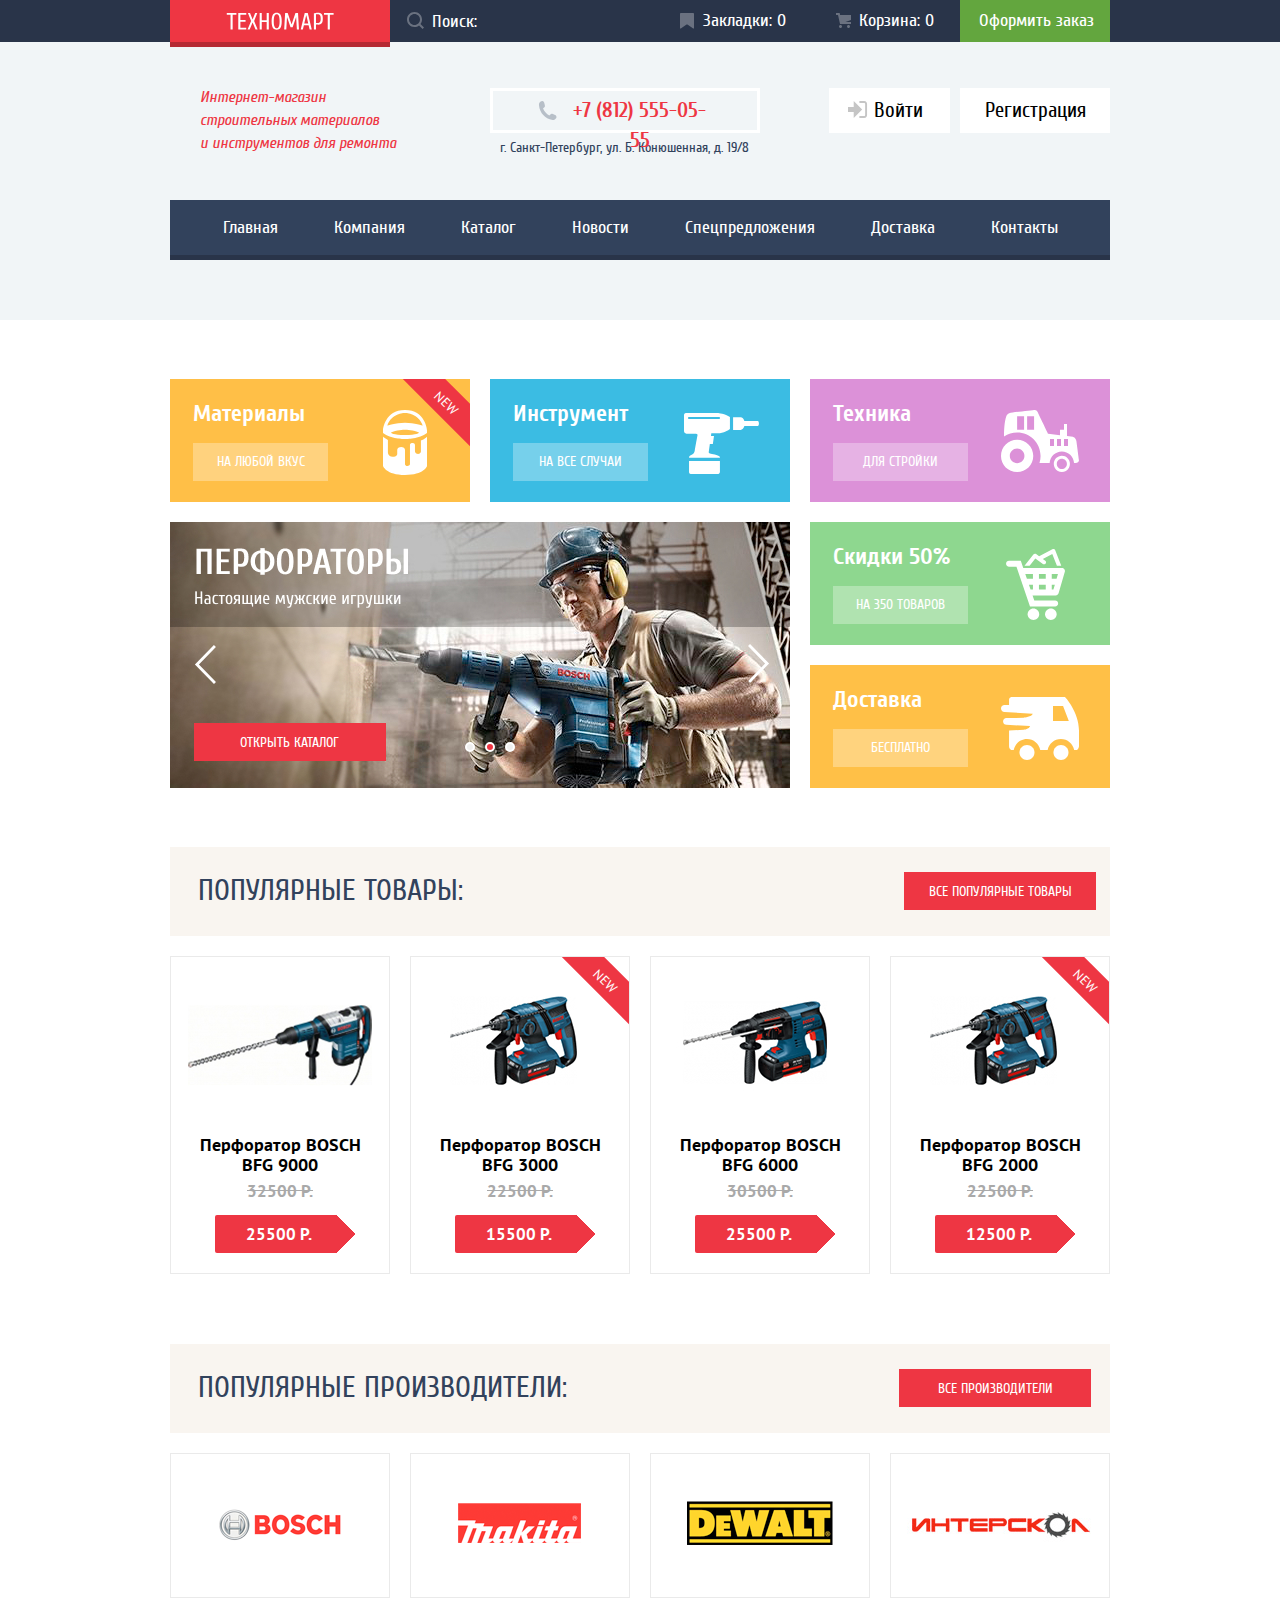
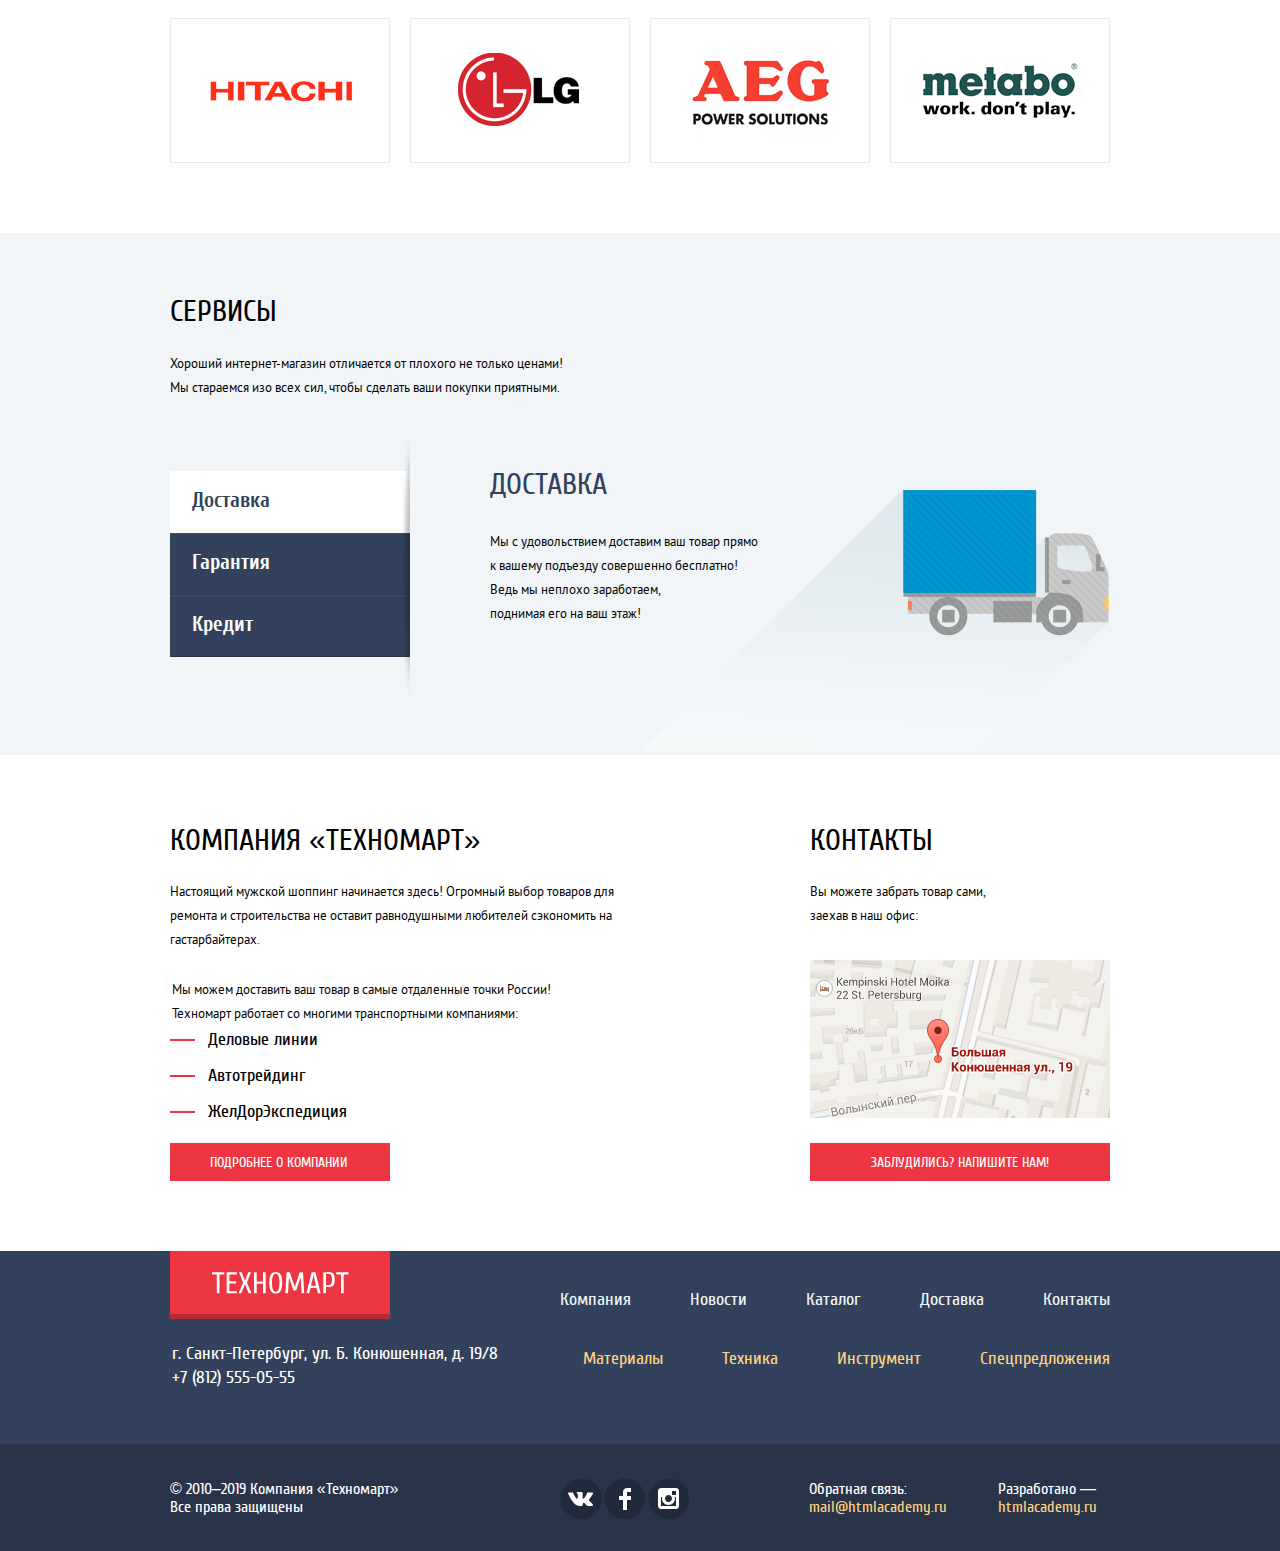
==== commit 1a7b3d88: "слайдер и сервис" ====
--- a/index.html
+++ b/index.html
@@ -164,18 +164,26 @@
             </li>
           </ul>
           <div class="list-tool-slide">
-            <div class="item-tool">
-              <p class="tool-subtitle hiding-content">Дрели</p><p class="tool-text hiding-content">Соседям на радость!</p>
-              <a class="link-slide link-btn-section" href="cataog.html">Открыть каталог</a>
-              <img src="img/different/drill.jpg" width="620" height="266" alt="Дрели">
-            </div>
-            <div class="item-tool index-slide">
-              <p class="tool-subtitle tool-position hiding-content">Перфораторы</p><p class="tool-text hiding-content">Настоящие мужские игрушки</p>
-              <a class="link-slide link-btn-section" href="catalog.html">Открыть каталог</a>
-              <img src="img/different/perforator.jpg" width="620" height="266" alt="Перфораторы">
+            <div>
+              <div class="item-tool">
+                <p class="tool-subtitle hiding-content">Дрели</p><p class="tool-text hiding-content">Соседям на радость!</p>
+                <a class="link-slide link-btn-section" href="cataog.html">Открыть каталог</a>
+                <img src="img/different/drill.jpg" width="620" height="266" alt="Дрели">
+              </div>
+              <div class="item-tool index-slide">
+                <p class="tool-subtitle tool-position hiding-content">Перфораторы</p><p class="tool-text hiding-content">Настоящие мужские игрушки</p>
+                <a class="link-slide link-btn-section" href="catalog.html">Открыть каталог</a>
+                <img src="img/different/perforator.jpg" width="620" height="266" alt="Перфораторы">
+              </div>
+              <div class="item-tool">
+                <p class="tool-subtitle hiding-content">Дрели</p><p class="tool-text hiding-content">Соседям на радость!</p>
+                <a class="link-slide link-btn-section" href="cataog.html">Открыть каталог</a>
+                <img src="img/different/map.png" width="620" height="266" alt="Дрели">
+              </div>
             </div>
             <button class="btn-back btn-slide" type="button"></button>
             <button class="btn-next btn-slide btn-slide-background" type="button"></button>
+            <button class="btn-back1 btn-slide" type="button"></button>
             <button class="btn-back-img"></button>
             <button class="btn-next-img"></button>
           </div>
@@ -278,25 +286,25 @@
 
 
           <div class="advantage-tabs-list">
-            <div class="advantage-tabs-item advantage-tabs-item-delivery">
-              <h3 class="advantage-title heading-primary">Доставка</h3>
+            <div class="advantage-tabs-item advantage-tabs-item-delivery index-tabs">
+              <h3 class="advantage-title-delivery heading-primary">Доставка</h3>
               <p class="text-services-delivery">Мы с удовольствием доставим ваш товар прямо<br>
               к вашему подъезду совершенно бесплатно! <br>
               Ведь мы неплохо заработаем,<br>
               поднимая его на ваш этаж!</p>
             </div>
             <div class="advantage-tabs-item advantage-tabs-item-guarantee hiding-content">
-              <h3 class="advantage-title heading-primary">Гарантия</h3>
-              <p class="text-services-guarantee">Если купленный у нас товар поломается или заискрит,
+              <h3 class="advantage-title-guarantee heading-primary">Гарантия</h3>
+              <p class="text-services-guarantee">Если купленный у нас товар поломается или заискрит, <br>
               а также в случае пожара, спровоцированного его
-              возгоранием,  вы всегда можете быть уверены в нашей
-              гарантии. Мы обменяем сгоревший товар на новый.
+              возгоранием,&ensp;вы всегда можете быть уверены в нашей
+              гарантии. Мы обменяем сгоревший товар на новый.<br>
               Дом уж восстановите как-нибудь сами.</p>
             </div>
             <div class="advantage-tabs-item advantage-tabs-item-credit hiding-content">
-              <h3 class="advantage-title">Кредит</h3>
+              <h3 class="advantage-title-credit heading-primary">Кредит</h3>
               <div class="text-services-credit">
-                <p>Залезть в долговую яму стало проще! Кредитные консультанты придут вам на помощь.</p>
+                <p>Залезть в долговую яму стало проще!<br> Кредитные консультанты придут вам на помощь.</p>
                 <a class="link-all link-btn-section link-btn-credit" href="blank.html">ОТПРАВИТЬ ЗАЯВКУ</a>
               </div>
             </div>
@@ -404,8 +412,6 @@
       </div>
     </footer>
 
-
-
     <section class="modal modal-write-us hiding-content">
       <h2 class="visually-hidden">Напишите нам</h2>
       <form class="fill-fields" action="https://echo.htmlacademy.ru" method="post">
@@ -432,6 +438,7 @@
 
     <section class="modal modal-map visually-hidden">
       <h2 class="visually-hidden">Как до нас добраться</h2>
+      <img src="img/different/map.modal.png" alt="карта с маршрут как до нас добраться" width="940" height="442">
       <iframe src="https://www.google.com/maps/embed?pb=!1m18!1m12!1m3!1d1998.6037872533277!2d30.320858716096975!3d59.93871648187614!2m3!1f0!2f0!3f0!3m2!1i1024!2i768!4f13.1!3m3!1m2!1s0x4696310fca145cc1%3A0x42b32648d8238007!2z0JHQvtC70YzRiNCw0Y8g0JrQvtC90Y7RiNC10L3QvdCw0Y8g0YPQuy4sIDE5LzgsINCh0LDQvdC60YIt0J_QtdGC0LXRgNCx0YPRgNCzLCAxOTExODY!5e0!3m2!1sru!2sru!4v1613590707864!5m2!1sru!2sru" width="943" height="439" allowfullscreen="" title="г. Санкт-Петербург, ул. Б. Конюшенная, д. 19/8"></iframe>
       <button class="btn-close-modal btn-modal-map" type="button" aria-label="Закрыть"></button>
     </section>
@@ -448,7 +455,7 @@
     </section>
     
     <script src="js/modal.min.js"></script>
-    <script src="js/slide.js"></script>
-    <script src="js/services.js"></script>
+    <script src="js/slide.min.js"></script>
+    <script src="js/services.min.js"></script>
   </body>
 </html>--- a/css/style.css
+++ b/css/style.css
@@ -763,6 +763,11 @@
   left: 295px;
 }
 
+.btn-back1 {
+  top: 220px;
+  left: 335px;
+}
+
 .btn-slide-background {
   background-color: var(--bright-red);
 }
@@ -1327,6 +1332,11 @@
   min-height: 122px;
 }
 
+.text-services-credit p {
+  margin: 0 0 25px 0;
+  padding: 0;
+}
+
 .services-advantage {
   margin-bottom: 70px;
   grid-column: 1/-1;
@@ -1342,8 +1352,20 @@
   line-height: 24px;
 }
 
-.advantage-title {
+.advantage-title-delivery {
   margin: 0 0 30px 0;
+  padding: 0;
+  color: var(--dark-desaturated-blue);
+}
+
+.advantage-title-guarantee {
+  margin: 0 0 24px 0;
+  padding: 0;
+  color: var(--dark-desaturated-blue);
+}
+
+.advantage-title-credit {
+  margin: 0 0 29px 0;
   padding: 0;
   color: var(--dark-desaturated-blue);
 }
@@ -1356,10 +1378,14 @@
 }
 
 .link-btn-credit {
-  display: block;
-
+  display: inline-block;
+  text-align: center;
+  min-width: 195px;
+  padding: 10px 0 10px 0;
   background-color: var(--light-red);
   color: var(--basic-white);
+  box-sizing: border-box;
+  border-radius: 2px;
 }
 
 .link-btn-credit:hover {
@@ -1408,11 +1434,6 @@
   box-shadow: 0px 1px 0px var(--extra-desaturated-blue), inset 0px 1px 0px var(--extra-black);
 }
 
-.link-btn-credit {
-  width: 151px;
-  height: 27px;
-  padding: 10px 0 0 45px;
-}
 
 .advantage-tabs-item {
   width: 619px;
@@ -1427,14 +1448,14 @@
 
 .advantage-tabs-item-guarantee {
   background: url("../img/background/warranty.png") no-repeat;
-  background-position: right;
-  background-position-y: 20px;
+  background-position-x: 238px;
+  background-position-y: -2px;
 }
 
 .advantage-tabs-item-credit {
   background: url("../img/background/credit.png") no-repeat;
-  background-position: right;
-  background-position-y: 20px;
+  background-position-x: 165px;
+  background-position-y: -2x;
 }
 
 /*about-us*/
@@ -2474,6 +2495,11 @@
 .btn-modal-map {
   top: 17px;
   left: 910px;
+}
+
+.modal-map img {
+  position: absolute;
+  z-index: -1;
 }
 
 .btn-modal-product-added {
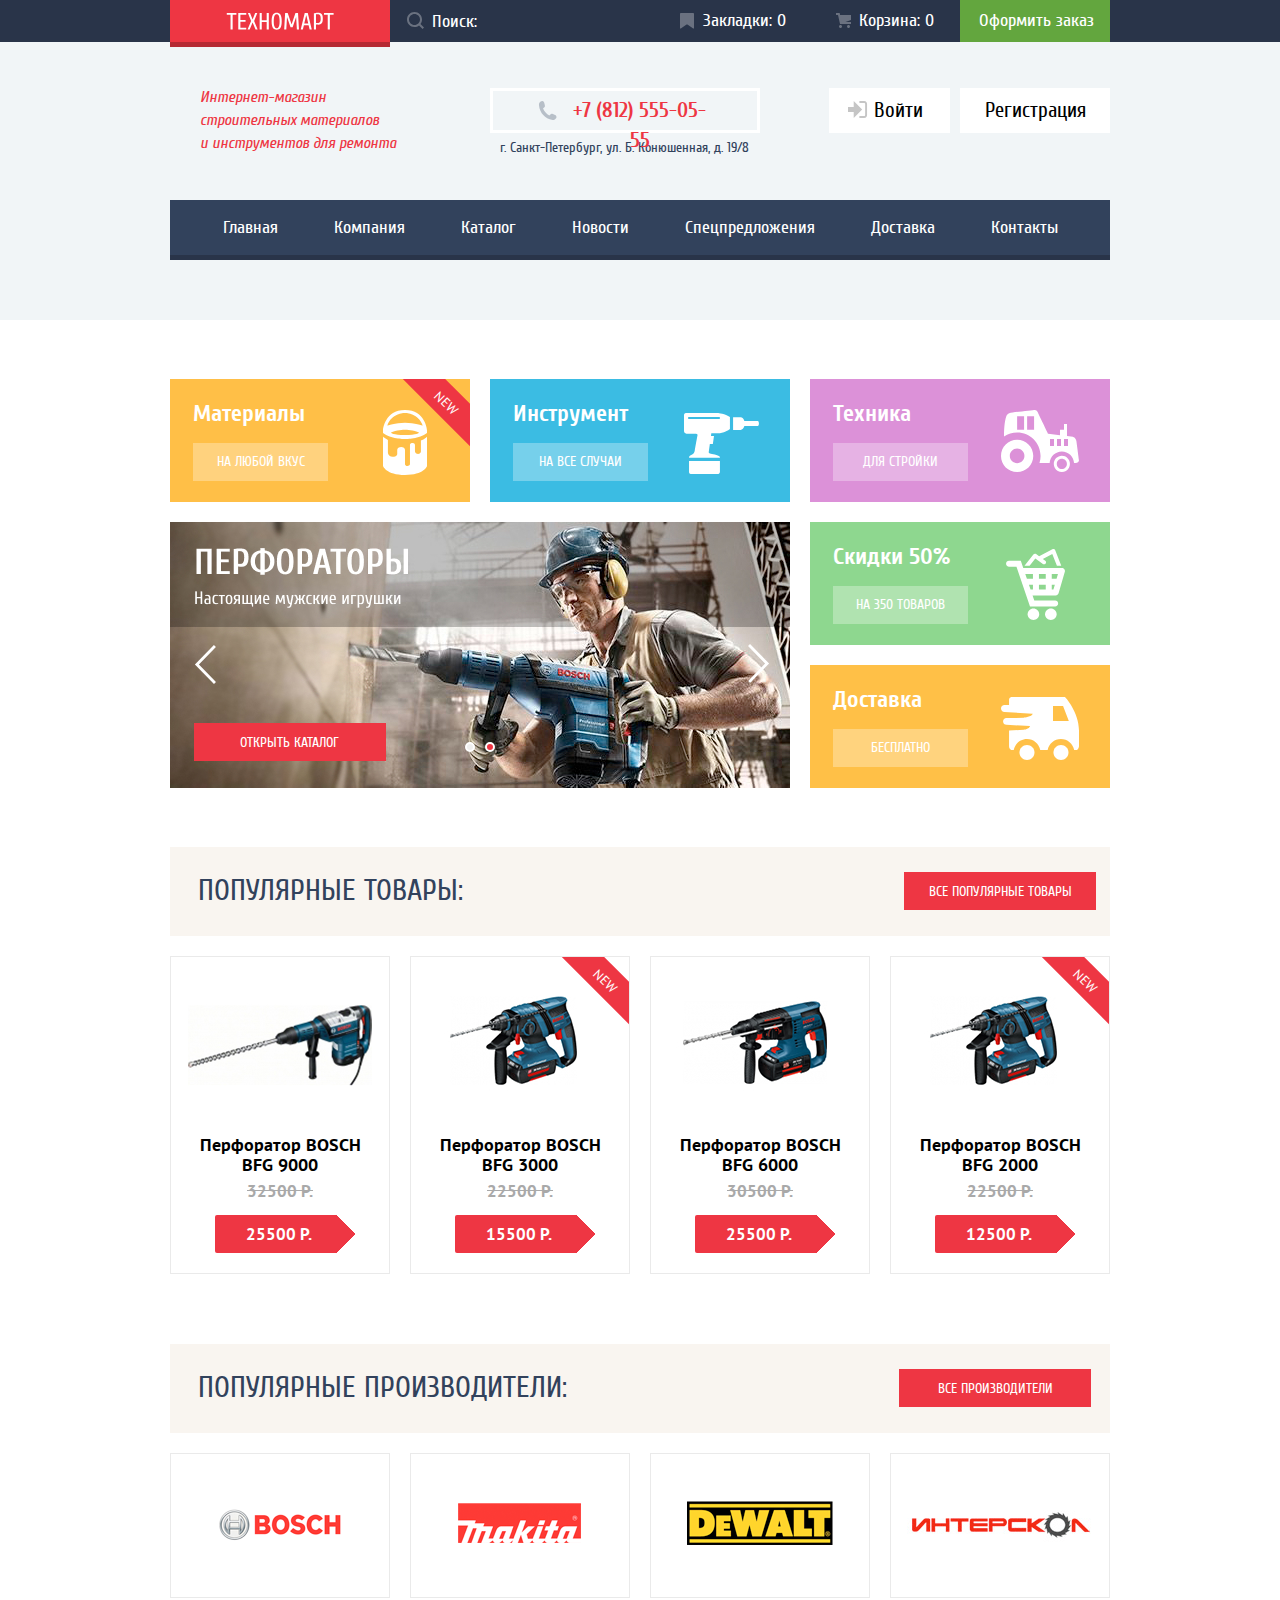
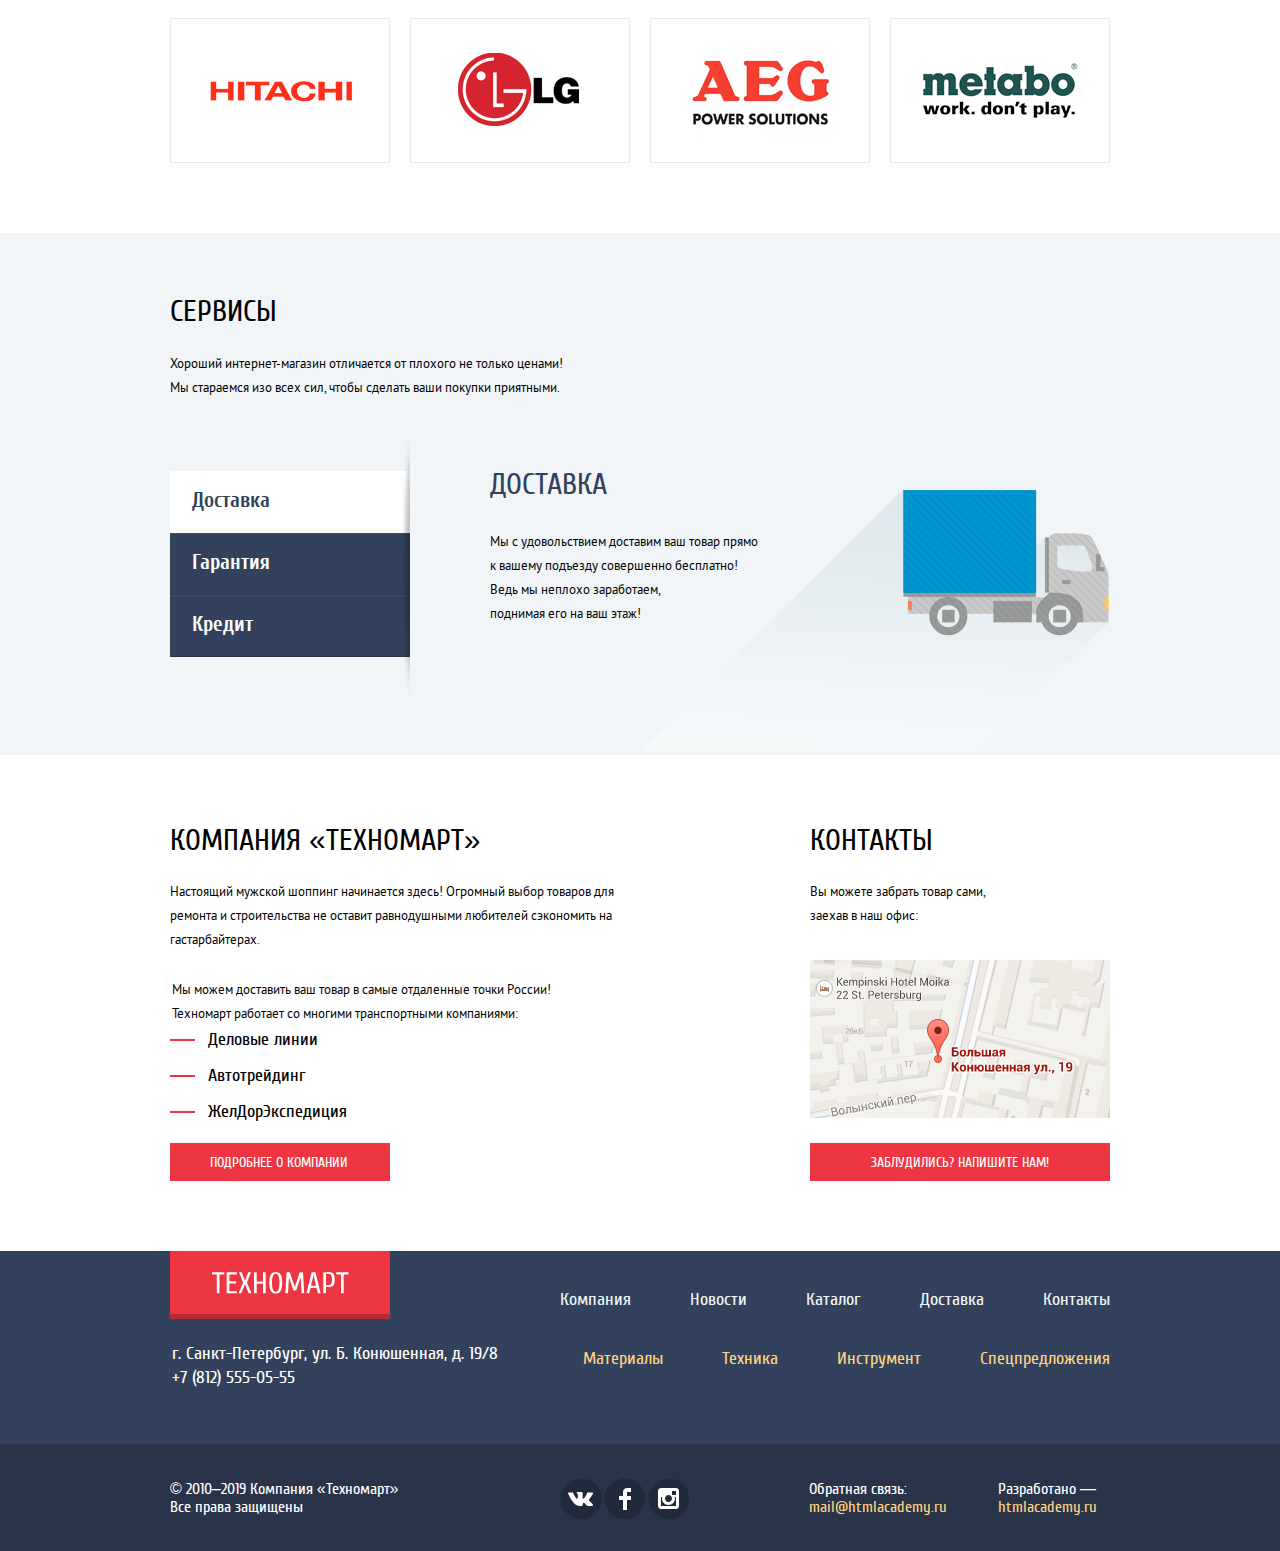
==== commit b40b2824: "правка" ====
--- a/index.html
+++ b/index.html
@@ -6,7 +6,7 @@
     <title>HTML Academy: Техномарт</title>
 
     <link href="css/normalize.css" rel="stylesheet">
-    <link href="css/style.css" rel="stylesheet">
+    <link href="css/style.min.css" rel="stylesheet">
 
     <link rel="icon" href="favicon.ico">
     <link rel="icon" href="img/icon/32.svg" type="image/svg+xml">
@@ -175,15 +175,9 @@
                 <a class="link-slide link-btn-section" href="catalog.html">Открыть каталог</a>
                 <img src="img/different/perforator.jpg" width="620" height="266" alt="Перфораторы">
               </div>
-              <div class="item-tool">
-                <p class="tool-subtitle hiding-content">Дрели</p><p class="tool-text hiding-content">Соседям на радость!</p>
-                <a class="link-slide link-btn-section" href="cataog.html">Открыть каталог</a>
-                <img src="img/different/map.png" width="620" height="266" alt="Дрели">
-              </div>
             </div>
             <button class="btn-back btn-slide" type="button"></button>
             <button class="btn-next btn-slide btn-slide-background" type="button"></button>
-            <button class="btn-back1 btn-slide" type="button"></button>
             <button class="btn-back-img"></button>
             <button class="btn-next-img"></button>
           </div>
--- a/css/style.min.css
+++ b/css/style.min.css
@@ -0,0 +1 @@
+@-webkit-keyframes appearance-slide-animation{0%{opacity:.2}to{opacity:1}}@keyframes appearance-slide-animation{0%{opacity:.2}to{opacity:1}}@-webkit-keyframes fading-slide-animation{0%{opacity:1}to{opacity:.2}}@keyframes fading-slide-animation{0%{opacity:1}to{opacity:.2}}@-webkit-keyframes shaking{0%,40%,80%{-webkit-transform:translateX(-5px);transform:translateX(-5px)}20%,60%{-webkit-transform:translateX(5px);transform:translateX(5px)}to{-webkit-transform:translateX(0);transform:translateX(0)}}@keyframes shaking{0%,40%,80%{-webkit-transform:translateX(-5px);transform:translateX(-5px)}20%,60%{-webkit-transform:translateX(5px);transform:translateX(5px)}to{-webkit-transform:translateX(0);transform:translateX(0)}}@-webkit-keyframes surfacing{0%{-webkit-transform:translatey(-750px);transform:translatey(-750px)}to{-webkit-transform:translatey(0);transform:translatey(0)}}@keyframes surfacing{0%{-webkit-transform:translatey(-750px);transform:translatey(-750px)}to{-webkit-transform:translatey(0);transform:translatey(0)}}@-webkit-keyframes surfacing-map{0%{-webkit-transform:translatey(750px);transform:translatey(750px)}to{-webkit-transform:translatey(0);transform:translatey(0)}}@keyframes surfacing-map{0%{-webkit-transform:translatey(750px);transform:translatey(750px)}to{-webkit-transform:translatey(0);transform:translatey(0)}}:root{--basic-white:#ffffff;--basic-dark-gray:#3D546F;--semi-transparent-white:rgba(255,255,255, 0.5);--semi-dark-white:rgba(255,255,255, 0.3);--semi-dark-black:rgba(0,0,0,0.3);--very-dark-black:rgba(0,0,0, 0.4);--dark-desaturated-blue:#32425c;--extra-desaturated-blue:#293449;--bright-red:#ee3643;--strong-red:#ca2c37;--extra-strong-red:#ba2732;--light-red:#ff5357;--basic-black:#000000;--dark-moderate-green:#63a63e;--strong-green:#5fbb2d;--extra-light-black:rgba(0,0,0, 0.0001);--very-light-black:rgba(0,0,0, 0.15);--very-dark-black:rgba(0,0,0, 0.75);--light-grayish-blue:#f3f7f9;--light-grayish-orange:#f9f5f0;--light-orange:#ffbf47;--bright-cyan:#3bbce3;--very-soft-magenta:#dc91d8;--slightly-desaturated-lime-green:#8ed78f;--basic-light-orange:#ffc047;--basic-gray:#a9a9a9;--extra-light-orange:#ffda96;--extra-gray:rgba(0,0,0, 0.24);--light-gray:#c5c5c5;--basic-extra-gray:rgba(197,197,197, 0.3);--dark-gray:rgba(169,169,169, 0.3);--basic-dark-blue:#1d2739;--very-light-orange:#ffd180;--light-grayish-blue:#f1f5f7;--light-white:#f1f5f7;--light-beige:#f7f3ec;--light-gray-white:#f2f6f8;--light-extra-gray:#e5e5e5;--light-black:#EAEAEA;--extra-black:#405069;--light-green:#367315;--dark-green:#518534;--very-light-extra-gray:#444444;--very-extra-blue:#161D29;--basic-gray-white:#D7DCDE;--extra-green:#00ca74;--basic-beige:#ababab;--extra-light-beige:#f4f4f4;--very-light-beige:#cfcfcf;--dark-light-gray:#b5b5b5}@font-face{font-family:"Cuprum";font-weight:400;font-style:normal;src:local("Cuprum"),url(../fonts/cuprum.woff2) format("woff2"),url(../fonts/cuprum.woff) format("woff")}@font-face{font-family:"Cuprum";font-weight:700;font-style:normal;src:local("Cuprum Bold"),url(../fonts/cuprumbold.woff2) format("woff2"),url(../fonts/cuprumbold.woff) format("woff")}@font-face{font-family:"Cuprum";font-weight:400;font-style:italic;src:local("Cuprum Italic"),url(../fonts/cuprumitalic.woff2) format("woff2"),url(../fonts/cuprumitalic.woff) format("woff")}@font-face{font-family:"PT Sans";font-weight:700;font-style:normal;src:local("PT Sans Bold"),url(../fonts/ptsansbold.woff2) format("woff2"),url(../fonts/ptsansbold.woff) format("woff")}@font-face{font-family:"PT Sans";font-weight:400;font-style:normal;src:local("PT Sans"),url(../fonts/ptsans.woff2) format("woff2"),url(../fonts/ptsans.woff) format("woff")}.page{height:100%}.container{width:940px;margin:0 auto;padding:0 10px}.visually-hidden{position:absolute;width:1px;height:1px;margin:-1px;border:0;padding:0;white-space:nowrap;-webkit-clip-path:inset(100%);clip-path:inset(100%);clip:rect(0 0 0 0);overflow:hidden}img{max-width:100%}.page-body{min-width:960px;margin:0;padding:0;font-family:"PT Sans","Arial",sans-serif;font-size:13px;line-height:24px;min-height:100%;display:-ms-grid;display:grid;-ms-grid-rows:-webkit-min-content 1fr -webkit-min-content;-ms-grid-rows:min-content 1fr min-content;grid-template-rows:-webkit-min-content 1fr -webkit-min-content;grid-template-rows:min-content 1fr min-content;-ms-flex-line-pack:start;align-content:start}a{text-decoration:none}a:not([class=link-logo-header]){outline:0}.address-info{font-style:normal}.page-main{margin-bottom:70px}.logo-header{-webkit-box-shadow:inset 0 -5px 0 var(--extra-gray);box-shadow:inset 0 -5px 0 var(--extra-gray);width:220px;height:42px;z-index:1}.link-logo-header[href]{display:block;height:47px}.link-logo-header svg{display:block}.link-logo-header[href]:active rect{fill:var(--extra-strong-red)}.main-header{margin-bottom:59px}.main-header-catalog{margin-bottom:14px}.menu-header,.menu-header-bar{background-color:var(--extra-desaturated-blue)}.menu-header{display:-ms-grid;display:grid;-ms-grid-columns:220px 270px 1fr;grid-template-columns:220px 270px 1fr;min-height:42px}.list-menu{display:-webkit-box;display:-ms-flexbox;display:flex;-ms-flex-wrap:wrap;flex-wrap:wrap;-webkit-box-pack:end;-ms-flex-pack:end;justify-content:flex-end;list-style:none;padding:0;margin:0}.menu-font{font-family:"Cuprum","Arial",sans-serif;font-size:18px;line-height:24px}.link-menu-full,.menu-header,.navigation-link{color:var(--basic-white)}.form-input,.search-form{margin-left:0;width:229px;border:0;height:42px;background-color:var(--extra-desaturated-blue);-webkit-appearance:none}.form-input{padding:0;position:relative}.search-form{padding:0 0 0 42px}.search-form::-webkit-input-placeholder{color:var(--basic-white)}.search-form::-moz-placeholder{color:var(--basic-white)}.search-form:-ms-input-placeholder{color:var(--basic-white)}.search-form::-ms-input-placeholder{color:var(--basic-white)}.search-form::placeholder{color:var(--basic-white)}.search-magnifier{position:absolute;left:17px;top:12px;opacity:.3}.filter-checkbox:hover+label::before,.form-input:hover .search-magnifier{opacity:1}.form-input:focus-within path{fill:var(--bright-red)}.form-input:focus-within .search-magnifier{opacity:1}.search-form:active{color:var(--semi-transparent-white)}.search-form:focus{background-color:var(--basic-white);color:var(--basic-black);outline:0}.link-menu,.link-menu-full,.link-order{position:relative;display:inline-block;vertical-align:top}.link-menu-full{background-color:var(--bright-red)}.link-menu,.link-order{margin:0;min-width:150px;color:var(--basic-white)}.link-order{text-align:center;padding:9px 16px 9px 19px;-webkit-box-sizing:border-box;box-sizing:border-box;background-color:var(--dark-moderate-green)}.link-cart{padding:9px 26px}.link-bookmarks,.link-bookmarks-catalog,.link-cart,.link-cart-full{text-align:end;-webkit-box-sizing:border-box;box-sizing:border-box}.link-cart-full{min-width:136px;padding:10px 21px 8px 35px}.link-cart-full:active{color:var(--semi-transparent-white)}.link-bookmarks,.link-bookmarks-catalog{padding:9px 24px}.link-bookmarks-catalog{padding:10px 38px 8px 21px}.link-order:focus,.link-order:hover{background-color:var(--strong-green)}.link-order:active{background-color:var(--dark-moderate-green);color:var(--semi-transparent-white)}.icon-bookmarks{position:absolute;left:20px;top:13px;opacity:.3}.icon-bookmarks-full,.icon-cart,.icon-cart-full{position:absolute;left:6px;top:13px;opacity:.3}.icon-cart,.icon-cart-full{left:26px}.icon-cart-full{left:12px}.link-menu:focus svg,.link-menu:hover svg{opacity:1}.link-menu:active svg{opacity:.3}.link-menu-full:focus svg,.link-menu-full:hover svg{opacity:1}.link-menu-full:active svg{opacity:.3}.link-menu:active{background-color:var(--very-extra-blue);color:var(--semi-transparent-white)}.icon-out:hover path,.link-icon-out:focus path,.name-user:focus path,.name-user:hover path{fill:var(--basic-dark-gray)}.name-user:active{color:var(--light-gray)}.icon-out:active path,.name-user:active path{fill:var(--light-gray)}.my-orders,.personal-area{color:var(--dark-desaturated-blue)}.my-orders{margin-right:30px}.item-my-orders,.my-orders{position:relative}.item-my-orders::after{position:absolute;content:"";width:4px;height:4px;right:12px;top:8px;border-radius:50%;background-color:var(--dark-desaturated-blue)}.my-orders:focus,.my-orders:hover,.personal-area:focus,.personal-area:hover{color:var(--bright-red)}.my-orders:active,.personal-area:active{color:var(--light-gray)}.info-header,.info-header-bar{background-color:var(--light-white)}.info-header{display:-ms-grid;display:grid;-ms-grid-columns:300px 20px 300px 20px 300px;grid-template-columns:repeat(3,300px);gap:20px;-ms-flex-line-pack:start;align-content:start;padding:44px 0 40px}.header-catalog{padding:44px 0 36px}.info-text{font-family:"Cuprum","Arial",sans-serif;font-style:italic;font-size:16px;line-height:23px;color:var(--bright-red);margin:0;padding:0 0 0 30px}.name-user-text{position:relative;width:299px;min-height:45px;background-color:var(--basic-white);text-align:center;padding-top:11px;margin:0 0 5px;-webkit-box-sizing:border-box;box-sizing:border-box}.header-tel a:focus,.name-user:focus{outline:1px dotted var(--basic-black)}.icon-user,.link-phone svg{position:absolute;top:13px;left:15px}.icon-out{position:absolute;top:14px;right:17px}.header-authorized-user,.my-orders-text{display:-webkit-box;display:-ms-flexbox;display:flex;-ms-flex-wrap:wrap;flex-wrap:wrap}.header-authorized-user{-webkit-box-orient:vertical;-webkit-box-direction:normal;-ms-flex-direction:column;flex-direction:column;justify-self:end;padding-top:2px}.my-orders-text{list-style:none;-webkit-box-pack:center;-ms-flex-pack:center;justify-content:center;margin:0;padding:0}.header-tel a{font-family:"Cuprum","Arial",sans-serif;font-weight:700;font-style:normal;font-size:21px;line-height:30px;color:var(--bright-red)}.link-phone{position:relative}.link-phone svg{top:3px;left:-35px}.btn-login:focus path,.btn-login:hover path,.link-phone:focus path{fill:var(--basic-dark-gray)}.header-tel{text-align:center;border:3px solid var(--basic-white);width:270px;height:45px;margin:2px 0 3px;padding:4px 42px 5px 71px;-webkit-box-sizing:border-box;box-sizing:border-box}.content-login,.header-address-text{font-family:"Cuprum","Arial",sans-serif}.header-address-text{font-size:14px;line-height:24px;color:var(--dark-desaturated-blue);padding-left:10px;margin:0}.content-login{color:var(--basic-black);font-size:21px;line-height:21px}.header-login{list-style:none;justify-self:end;display:-webkit-box;display:-ms-flexbox;display:flex;-ms-flex-wrap:wrap;flex-wrap:wrap;padding:2px 0 0 19px;margin:0}.btn-login,.btn-registration{-webkit-box-sizing:border-box;box-sizing:border-box;display:inline-block;vertical-align:top;background-color:var(--basic-white)}.btn-login{position:relative;text-align:end;min-width:121px;margin-right:10px;padding:12px 27px 12px 45px}.btn-login:active path{fill:var(--light-gray)}.icon-login-in{position:absolute;left:19px;top:13px}.btn-registration{min-width:150px;padding:12px 24px;text-align:center}.btn-login:focus,.btn-login:hover,.btn-registration:focus,.btn-registration:hover{color:var(--bright-red)}.btn-login:active,.btn-registration:active{color:var(--light-gray)}.navigation-list{display:-webkit-box;display:-ms-flexbox;display:flex;-ms-flex-wrap:wrap;flex-wrap:wrap;list-style:none;-webkit-box-pack:center;-ms-flex-pack:center;justify-content:center;margin:0;padding:0}.info-header-navigation{background-color:var(--light-white);padding-bottom:60px}.navigation{background-color:var(--dark-desaturated-blue);-webkit-box-shadow:inset 0 -5px 0 var(--extra-desaturated-blue);box-shadow:inset 0 -5px 0 var(--extra-desaturated-blue);padding:0}.navigation-link{display:block;text-align:center;padding:16px 28px 20px;min-height:60px;-webkit-box-sizing:border-box;box-sizing:border-box}.navigation-link:focus,.navigation-link:hover{background-color:var(--extra-desaturated-blue);-webkit-box-shadow:inset 0 -5px 0 var(--extra-desaturated-blue);box-shadow:inset 0 -5px 0 var(--extra-desaturated-blue)}.navigation-link:active{background-color:var(--basic-dark-blue);opacity:.5;-webkit-box-shadow:inset 0 -5px 0 var(--extra-desaturated-bluer);box-shadow:inset 0 -5px 0 var(--extra-desaturated-bluer)}.services{margin-bottom:59px}.link-btn-section{font-family:"Cuprum","Arial",sans-serif;font-size:14px;line-height:18px;text-transform:uppercase}.services-subtitle-font{font-family:"Cuprum","Arial",sans-serif;font-size:24px;line-height:30px}.link-services{display:inline-block;vertical-align:top;background-color:var(--semi-dark-white);color:var(--basic-white);min-width:135px;padding:10px 22px;text-align:center;-webkit-box-sizing:border-box;box-sizing:border-box}.link-services:focus,.link-services:hover{background-color:var(--basic-extra-gray)}.link-services:active{background-color:var(--dark-gray)}.categories,.shares{color:var(--basic-white);list-style:none;padding:0;margin:0}.categories{display:-webkit-box;display:-ms-flexbox;display:flex;-ms-flex-wrap:wrap;flex-wrap:wrap;-webkit-box-pack:justify;-ms-flex-pack:justify;justify-content:space-between;-ms-grid-row:1;grid-row:1;-ms-grid-column:1;grid-column-start:1;-ms-grid-column-span:-2;grid-column-end:-1}.list-tool-slide,.shares{-ms-grid-row:2;-ms-grid-row-span:2}.shares{display:-ms-grid;display:grid;-ms-grid-rows:123px 20px 123px;grid-template-rows:repeat(2,123px);gap:20px;grid-column:3/-1;grid-row-start:2;grid-row-end:4}.list-tool-slide{position:relative;grid-row:2/4;-ms-grid-column:1;-ms-grid-column-span:2;grid-column:1/3}.btn-slide{position:absolute;border-radius:50%;width:10px;height:10px;padding:0;border:2px solid var(--basic-white);outline:0;z-index:2}.btn-back-img:focus,.btn-next-img:focus,.btn-slide:focus{outline:1px dotted var(--basic-white)}.btn-next{top:220px;left:315px}.btn-back{top:220px;left:295px}.btn-slide-background{background-color:var(--bright-red)}.btn-back-img{top:122px;left:24px}.btn-next-img{top:122px;right:20px;-webkit-transform:rotate(180deg);-ms-transform:rotate(180deg);transform:rotate(180deg)}.btn-back-img,.btn-next-img{position:absolute;width:22px;height:40px;border:0;background:url(../img/decorative/icon-left-slide.svg);cursor:pointer;z-index:2}.services-item{padding:20px 23px;width:254px;min-height:83px}.services-subtitle{margin:0 0 14px;padding:0}.services-block{display:-ms-grid;display:grid;-ms-grid-columns:300px 20px 300px 20px 300px;grid-template-columns:repeat(3,300px);gap:20px}.service-subtitle{font-family:"Cuprum","Arial",sans-serif;font-weight:700;font-style:normal;font-size:24px;line-height:30px}.services-item-materials{position:relative;background-color:var(--light-orange);overflow:hidden}.services-item-materials::before{position:absolute;width:44px;height:65px;top:31px;right:43px;content:"";background:url(../img/decorative/bucket.svg) no-repeat}.plank-new::after{position:absolute;content:"new";text-align:center;padding:5px 10px;-webkit-box-sizing:border-box;box-sizing:border-box;width:100px;height:30px;top:8px;right:-27px;text-transform:uppercase;-webkit-transform:rotate(45deg);-ms-transform:rotate(45deg);transform:rotate(45deg);background-color:var(--bright-red);z-index:4;color:var(--basic-white)}.services-item-tool::before{position:absolute;width:75px;height:61px;top:34px;right:31px;content:"";background:url(../img/decorative/electric-drill.svg) no-repeat}.services-item-tool{position:relative;background-color:var(--bright-cyan)}.item-tool{position:absolute;height:266px}.index-slide{z-index:1}.appearance-slide{-webkit-animation-name:appearance-slide-animation;animation-name:appearance-slide-animation;-webkit-animation-duration:.5s;animation-duration:.5s}.fading-slide{-webkit-animation-name:fading-slide-animation;animation-name:fading-slide-animation;-webkit-animation-duration:1s;animation-duration:1s}.services-item-equipment{position:relative;background-color:var(--very-soft-magenta)}.services-item-equipment::before{position:absolute;width:78px;height:62px;top:31px;right:31px;content:"";background:url(../img/decorative/tractor.svg) no-repeat}.services-item-discounts{position:relative;background-color:var(--slightly-desaturated-lime-green)}.services-item-discounts::before{position:absolute;width:59px;height:72px;top:26px;right:45px;content:"";background:url(../img/decorative/bolwing-basket.svg) no-repeat}.services-item-delivery{position:relative;background-color:var(--basic-light-orange)}.services-item-delivery::before{position:absolute;width:78px;height:63px;top:32px;right:31px;content:"";background:url(../img/decorative/car.svg) no-repeat}.tool-subtitle,.tool-text{font-family:"Cuprum","Arial",sans-serif}.tool-subtitle{font-weight:700;font-size:36px;line-height:36px;text-transform:uppercase}.tool-text{font-size:18px;line-height:24px}.link-slide{position:absolute;display:inline-block;vertical-align:top;min-width:192px;top:201px;left:24px;padding:11px 46px 9px;-webkit-box-sizing:border-box;box-sizing:border-box;background-color:var(--bright-red);color:var(--basic-white)}.link-slide:focus,.link-slide:hover{background-color:var(--strong-red)}.link-slide:active{background-color:var(--extra-strong-red)}.section-saber{display:-ms-grid;display:grid;-ms-grid-columns:720px 220px;grid-template-columns:720px 220px;width:940px;background-color:var(--light-grayish-orange);-webkit-box-sizing:border-box;box-sizing:border-box}.title-popular-manufacturers,.title-popular-products{padding:29px 28px 30px;-webkit-box-sizing:border-box;box-sizing:border-box}.popular-manufacturers,.popular-products{display:-ms-grid;display:grid;-ms-grid-rows:-webkit-min-content 20px 1fr;-ms-grid-rows:min-content 20px 1fr;grid-template-rows:-webkit-min-content 1fr;grid-template-rows:min-content 1fr;gap:20px;margin-bottom:70px}.product-item,.product-item-price{display:-webkit-box;display:-ms-flexbox;display:flex;-webkit-box-orient:vertical;-webkit-box-direction:normal;-ms-flex-direction:column;flex-direction:column;-webkit-box-pack:justify;-ms-flex-pack:justify;justify-content:space-between}.product-item{position:relative;-ms-flex-wrap:wrap;flex-wrap:wrap;-webkit-box-align:center;-ms-flex-align:center;align-items:center;min-height:318px;border:1px solid var(--light-black);padding-top:6px;padding-bottom:20px;-webkit-box-sizing:border-box;box-sizing:border-box;overflow:hidden}.product-item-price{min-height:118px}.manufacturers-item a:focus,.product-item:focus,.product-item:hover{-webkit-box-shadow:0 4px 20px var(--very-light-black);box-shadow:0 4px 20px var(--very-light-black)}.product-btn,.product-container-img{display:-webkit-box;display:-ms-flexbox;display:flex;-ms-flex-wrap:wrap;flex-wrap:wrap;-webkit-box-align:center;-ms-flex-align:center;align-items:center;width:184px;height:164px;margin-bottom:8px}.product-container-img{-webkit-box-pack:center;-ms-flex-pack:center;justify-content:center;z-index:2;background-color:var(--basic-white)}.product-btn{position:absolute;-webkit-box-orient:vertical;-webkit-box-direction:normal;-ms-flex-direction:column;flex-direction:column;padding-top:31px;margin-right:2px;z-index:1}.product-item:focus-within>.product-container-img,.product-item:hover>.product-container-img{opacity:0;z-index:0}.heading-primary{font-family:"Cuprum","Arial",sans-serif;font-size:30px;line-height:30px;font-weight:400;margin:0;color:var(--dark-desaturated-blue);text-transform:uppercase}.list-popular-products{display:-ms-grid;display:grid;-ms-grid-columns:220px 20px 220px 20px 220px 20px 220px;grid-template-columns:repeat(4,220px);gap:20px;list-style:none;padding:0;margin:0}.link-all{background-color:var(--bright-red);color:var(--basic-white)}.link-all:focus,.link-all:hover{background-color:var(--strong-red)}.link-all:active{background-color:var(--extra-strong-red)}.section-btn-all{display:inline-block;vertical-align:top;min-width:192px;text-align:center;min-height:38px;padding:11px 24px 9px;-webkit-box-sizing:border-box;box-sizing:border-box}.btn-popular-manufacturers,.btn-popular-products{padding:25px 19px 26px 5px;text-align:end;-webkit-box-sizing:border-box;box-sizing:border-box}.btn-popular-products{padding:25px 14px 26px}.btn-bookmark,.btn-buy{font-family:"Cuprum","Arial",sans-serif;font-size:14px;line-height:18px;text-transform:uppercase;outline:0}.btn-bookmark{width:135px;height:38px;background-color:var(--basic-white);text-decoration:none;border:3px solid var(--dark-moderate-green);border-radius:2px;color:var(--dark-desaturated-blue)}.btn-bookmark:focus,.btn-bookmark:hover{border:3px solid var(--dark-desaturated-blue)}.btn-bookmark:active{opacity:.5}.btn-buy{width:135px;height:38px;background-color:var(--dark-moderate-green);background-image:url(../img/decorative/icon-cart.svg);background-repeat:no-repeat;background-position:30px 10px;text-decoration:none;color:var(--basic-white);-webkit-box-shadow:inset 0 -3px 0 var(--light-green);box-shadow:inset 0 -3px 0 var(--light-green);border:0;padding-left:19px;border-radius:2px;margin-bottom:10px}.btn-buy:focus,.btn-buy:hover{background-color:var(--strong-green)}.btn-buy:active{background-color:var(--dark-green)}.caption-product{font-family:"PT Sans","Arial",sans-serif;font-weight:700;font-size:18px;line-height:20px;text-align:center;margin:0 0 7px}.link-product{color:var(--basic-black)}.old-price{font-family:"PT Sans","Arial",sans-serif;font-weight:700;font-size:17px;line-height:18px;text-align:center;text-decoration:line-through;text-transform:uppercase;color:var(--basic-gray);margin:0 0 15px}.price-product-arrow{width:141px;height:38px;background-color:var(--bright-red);background-image:-o-linear-gradient(225deg,var(--basic-white) 11%,transparent 11%),-o-linear-gradient(135deg,var(--basic-white) 11%,transparent 11%);background-image:linear-gradient(225deg,var(--basic-white) 11%,transparent 11%),linear-gradient(315deg,var(--basic-white) 11%,transparent 11%);border-radius:2px;margin-left:15px}.filter-checkbox:focus+label,.product-item .link-product:focus{outline:1px dotted var(--dark-desaturated-blue)}.price-product{font-family:"PT Sans","Arial",sans-serif;font-weight:700;font-size:17px;line-height:18px;text-align:center;text-transform:uppercase;color:var(--basic-white);margin:0;position:relative;top:50%;left:50%;width:50%;height:50%;-webkit-transform:translateX(-59%) translateY(-50%);-ms-transform:translateX(-59%) translateY(-50%);transform:translateX(-59%) translateY(-50%)}.section-manufacturers-all{padding:11px 0 0 39px;width:153px;height:27px}.section-manufacturers-list{display:-ms-grid;display:grid;-ms-grid-columns:220px 20px 220px 20px 220px 20px 220px;grid-template-columns:220px 220px 220px 220px;gap:20px;padding:0;margin:0;list-style:none}.manufacturers-item a{display:block;height:145px}.manufacturers-item:active,.manufacturers-item:hover{-webkit-box-shadow:0 4px 20px var(--very-light-black);box-shadow:0 4px 20px var(--very-light-black)}.manufacturers-item:active{opacity:.5}.advantage-offers-bar{margin-bottom:71px;padding-top:64px;background-color:var(--light-grayish-blue)}.advantage-title-offers{margin:0 0 25px;padding:0;color:var(--basic-black)}.advantage-offers-list{position:relative;list-style:none;padding:0 0 99px;margin:0}.advantage-offers-list::before{position:absolute;content:"";width:10px;height:279px;bottom:50px;left:230px;background:url(../img/decorative/shadow.svg)}.advantage-offers{display:-ms-grid;display:grid;-ms-grid-columns:240px 1fr;grid-template-columns:240px 1fr}.text-services-credit,.text-services-delivery,.text-services-guarantee{margin:0;padding:0;width:331px;min-height:122px}.text-services-credit p{margin:0 0 25px;padding:0}.services-advantage{margin-bottom:70px;grid-column:1/-1}.services-advantage p{margin:0}.text-company{font-family:"PT Sans","Arial",sans-serif;font-size:13px;line-height:24px}.advantage-title-delivery{margin:0 0 30px;padding:0;color:var(--dark-desaturated-blue)}.advantage-title-credit,.advantage-title-guarantee{margin:0 0 24px;padding:0;color:var(--dark-desaturated-blue)}.advantage-title-credit{margin:0 0 29px}.advantage-tabs-list,.services-offers-list{list-style:none;padding:0;margin:0 0 0 80px}.link-btn-credit{display:inline-block;text-align:center;min-width:195px;padding:10px 0;background-color:var(--light-red);color:var(--basic-white);-webkit-box-sizing:border-box;box-sizing:border-box;border-radius:2px}.link-btn-credit:hover{background-color:var(--bright-red)}.link-btn-credit:active{background-color:var(--extra-strong-red)}.item-offers{margin-top:1px}.button-offers{font-family:"Cuprum","Arial",sans-serif;font-weight:700;font-size:21px;line-height:30px;width:240px;min-height:61px;text-align:start;border:0;-webkit-box-sizing:border-box;box-sizing:border-box}.button-offers-click{padding:0 0 3px 22px;color:var(--dark-desaturated-blue);background-color:var(--basic-white);-webkit-box-shadow:0 1px 0 var(--basic-white);box-shadow:0 1px 0 var(--basic-white)}.button-offers-rest:focus,.button-offers-rest:hover{outline:0;background-color:var(--extra-desaturated-blue);-webkit-box-shadow:0 1px 0 var(--extra-desaturated-blue),inset 0 1px 0 var(--extra-black);box-shadow:0 1px 0 var(--extra-desaturated-blue),inset 0 1px 0 var(--extra-black)}.button-offers-rest{padding:0 0 3px 22px;color:var(--basic-white);background-color:var(--dark-desaturated-blue);-webkit-box-shadow:0 1px 0 var(--extra-desaturated-blue),inset 0 1px 0 var(--extra-black);box-shadow:0 1px 0 var(--extra-desaturated-blue),inset 0 1px 0 var(--extra-black)}.advantage-tabs-item{width:619px;padding-bottom:101px}.advantage-tabs-item-delivery{background:url(../img/background/delivery.png) no-repeat;background-position:right;background-position-y:20px}.advantage-tabs-item-guarantee{background:url(../img/background/warranty.png) no-repeat;background-position-x:238px;background-position-y:-2px}.advantage-tabs-item-credit{background:url(../img/background/credit.png) no-repeat;background-position-x:165px;background-position-y:-2x}.about-us{display:-ms-grid;display:grid;-ms-grid-columns:460px 180px 300px;grid-template-columns:460px 300px;gap:180px;width:940px}.about-company,.contacts{display:-webkit-box;display:-ms-flexbox;display:flex;-ms-flex-wrap:wrap;flex-wrap:wrap;-webkit-box-orient:vertical;-webkit-box-direction:normal;-ms-flex-direction:column;flex-direction:column}.title-about-company,.title-contacts{color:var(--basic-black);padding:0;margin-bottom:24px}.text-about-company{padding:0;margin:0 0 26px}.text-contacts{padding:0;margin:0 0 32px}.text-about-company:last-of-type{margin:2px}.link-company:last-of-type{margin:0}.list-company{display:block;list-style:none;padding:0;margin:0 0 19px 38px}.link-company{position:relative;margin-bottom:12px}.link-company::before{position:absolute;vertical-align:top;content:"";width:25px;height:2px;top:11px;left:-38px;background-color:var(--bright-red);margin:0 12px 4px 0}.link-about-company{display:block;width:140px;padding:11px 40px 9px;background-color:var(--bright-red);color:var(--basic-white)}.link-about-company:focus,.link-about-company:hover{background-color:var(--strong-red)}.link-about-company:active{background-color:var(--extra-strong-red)}.link-contacts{display:block;width:178px;padding:11px 61px 9px;background-color:var(--bright-red);color:var(--basic-white)}.link-map-contacts:focus img{outline:2px dotted var(--dark-desaturated-blue)}.link-map-contacts{height:158px;margin-bottom:25px}.link-contacts:focus,.link-contacts:hover{background-color:var(--strong-red)}.link-contacts:active{background-color:var(--extra-strong-red)}.link-logo{display:block;width:220px;height:68px;margin-bottom:23px}.logo-address{margin:0 0 54px}.text-address{padding-left:2px;margin:0}.link-footer-tel,.text-address{color:var(--basic-white);background-color:transparent}.link-footer-tel:focus{outline:1px dotted var(--basic-white)}.footer-top-bar{background-color:var(--dark-desaturated-blue)}.footer-top{display:-ms-grid;display:grid;-ms-grid-columns:-webkit-max-content 1fr;-ms-grid-columns:max-content 1fr;grid-template-columns:-webkit-max-content 1fr;grid-template-columns:max-content 1fr}.footer-navigation{padding-top:37px}.footer-list-product,.footer-navigation-list{display:-webkit-box;display:-ms-flexbox;display:flex;-ms-flex-wrap:wrap;flex-wrap:wrap;-webkit-box-pack:end;-ms-flex-pack:end;justify-content:flex-end;padding:0;margin:0}.footer-list-product li:not(:first-child),.footer-navigation-list li:not(:first-child){margin-left:59px}.footer-navigation-list{margin-bottom:34px}.footer-bottom-bar{background-color:var(--extra-desaturated-blue)}.footer-bottom{display:-ms-grid;display:grid;-ms-grid-columns:1fr 1fr 1fr;grid-template-columns:1fr 1fr 1fr;padding:31px 0 22px}.footer-bottom ul,.text-copyright{margin:0}.list-social-network{display:-webkit-box;display:-ms-flexbox;display:flex;-ms-flex-wrap:wrap;flex-wrap:wrap;padding:2px 0 0 76px}.footer-navigation-link{color:var(--light-white)}.icon-social-network:hover path:first-of-type,.link-social-network:focus-within path:first-of-type{fill:var(--bright-red)}.footer-link-product{color:var(--very-light-orange)}.footer-list-product,.footer-navigation-list,.list-social-network{list-style:none}.footer-bottom-email{display:-webkit-box;display:-ms-flexbox;display:flex;-ms-flex-wrap:wrap;flex-wrap:wrap;-webkit-box-pack:end;-ms-flex-pack:end;justify-content:flex-end;margin-right:13px;padding:5px 0 0}.text-site{margin:0}.text-email{margin:0 51px 0 0}.text-copyright,.text-email,.text-site{color:var(--basic-white)}.text-copyright{padding-top:5px}.footer-link-product:focus,.footer-link-product:hover,.footer-navigation-link:focus,.footer-navigation-link:hover,.link-email:focus,.link-email:hover,.link-site:focus,.link-site:hover{text-decoration:underline}.footer-link-product:active,.footer-navigation-link:active{mix-blend-mode:normal;text-decoration:none;opacity:.5}.link-email:active,.link-site:active{color:var(--bright-red);text-decoration:none}.link-email,.link-site{color:var(--very-light-orange)}.text-info-contact{font-family:"Cuprum","Arial",sans-serif;font-size:16px;line-height:18px}.hiding-content{display:none}.main-content{display:-ms-grid;display:grid;-ms-grid-columns:220px 20px 1fr;grid-template-columns:220px 1fr;-ms-flex-line-pack:start;align-content:start;gap:20px;margin-bottom:59px}.catalog-product-title{color:var(--dark-desaturated-blue);background-color:var(--light-gray-white);grid-column:1/-1;padding:30px}.breadcrumbs-link{display:inline-block;vertical-align:top;color:var(--basic-black)}.breadcrumbs-arrow{width:8px;height:12px;margin:5px 0 0;background:url(../img/decorative/arrow.svg) no-repeat}.breadcrumbs-item:last-of-type{padding:0 0 0 1px}.breadcrumbs-home{width:14px;height:12px;margin-top:5px;background:url(../img/decorative/home.svg) no-repeat}.breadcrumbs-catalog{grid-column:1/-1}.breadcrumbs-item{position:relative;margin-right:16px}.breadcrumbs-item:not(:first-of-type){margin-left:17px}.breadcrumbs-item:nth-child(n+1) a:focus{outline:1px dotted var(--dark-desaturated-blue)}.catalog-filter{-ms-grid-row:2;grid-row:2;-ms-grid-column:1;grid-column:1/1}.sorting,.sorting-bar{display:-webkit-box;display:-ms-flexbox;display:flex;-ms-flex-wrap:wrap;flex-wrap:wrap}.sorting{-webkit-box-align:center;-ms-flex-align:center;align-items:center;min-height:38px;padding:1px 15px 0 18px;-webkit-box-sizing:border-box;box-sizing:border-box;border-radius:3px;background-color:var(--light-beige)}.sorting-bar{min-width:443px;-webkit-box-pack:justify;-ms-flex-pack:justify;justify-content:space-between}.sorting-text{margin:0 140px 0 2px}.breadcrumbs-list,.breadcrumbs-list-sorting{display:-webkit-box;display:-ms-flexbox;display:flex;-ms-flex-wrap:wrap;flex-wrap:wrap;margin:0;padding:0;list-style:none;-webkit-box-sizing:border-box;box-sizing:border-box}.breadcrumbs-list{margin:0 0 15px;padding:5px 0 0}.subject-catalog{font-family:"PT Sans","Arial",sans-serif;font-size:13px;line-height:18px;text-transform:uppercase}.ascending-order:focus path,.ascending-order:hover path,.descending-order:focus path,.descending-order:hover path{fill:var(--basic-black)}.ascending-order:active path,.descending-order:active path{fill:var(--bright-red)}.fieldset-filter{border:0;padding:0;margin:0}.title-filter-price{margin-bottom:11px}.btn-submit{width:220px;min-height:38px;padding:10px;text-decoration:none;background-color:var(--basic-white);border:1px solid var(--light-extra-gray)}.title-filter{font-family:"PT Sans","Arial",sans-serif;font-weight:700;font-size:17px;line-height:30px;text-transform:uppercase}.title-power{margin-bottom:23px}.filter-power{margin:0 0 36px;padding:0 0 0 35px}.filter-power li:not(:last-child){margin:0 0 23px}.title-filter-manufacturer{margin-bottom:16px}.subject-filter{font-family:"PT Sans","Arial",sans-serif;font-size:15px;line-height:19px;text-transform:uppercase}.range-price-text{display:-webkit-box;display:-ms-flexbox;display:flex;-ms-flex-wrap:wrap;flex-wrap:wrap;position:relative;-webkit-box-pack:justify;-ms-flex-pack:justify;justify-content:space-between;margin:0 0 29px}.range-price-text::before{position:absolute;content:"";width:9px;height:1px;background-color:var(--very-light-extra-gray);right:105px;bottom:19px}.range-text{display:inline-block;width:95px;font-family:"PT Sans","Arial",sans-serif;font-size:17px;line-height:18px;text-align:center;padding:8px 24px;border:0;border-radius:3px;background-color:var(--light-beige);-webkit-box-sizing:border-box;box-sizing:border-box}.filter-manufacturer li:not(:last-child){margin-bottom:20px}.filter-manufacturer{margin:0 0 29px;padding:0 0 0 35px}.range-price{position:relative;width:180px;height:41px;padding:39px 20px 0;margin-bottom:9px;border-radius:4px;background-color:var(--light-beige)}.range-price .scale{height:2px;background:var(--basic-gray-white)}.range-price .bar{width:80%;height:2px;background:var(--extra-green)}.range-price .toggle{position:absolute;top:30px;left:0;width:4px;height:4px;padding:0;border:8px solid var(--basic-white);background-color:var(--basic-beige);border-radius:50%;-webkit-box-shadow:0 2px 1px 0 var(--very-light-beige);box-shadow:0 2px 1px 0 var(--very-light-beige)}.range-price .toggle:focus{outline:1px dotted var(--extra-desaturated-blue)}.range-price .toggle-min{left:18px}.range-price .toggle-max{left:160px}.catalog-filter-caption{padding:10px 18px;margin:0 0 14px;background-color:var(--light-beige);border-radius:3px}.fieldset-manufacturer,.price-filter{border-bottom:1px solid var(--light-black);margin:0 0 16px}.fieldset-manufacturer{margin:0 0 18px}.filter-manufacturer label,.filter-power label{position:relative;display:block;cursor:pointer;-webkit-user-select:none;-moz-user-select:none;-ms-user-select:none;user-select:none}.filter-checkbox+label::before{position:absolute;content:"";left:-35px;width:23px;height:23px;background:url(../img/decorative/checkbox-off-aiming.svg) no-repeat;opacity:.78}.filter-checkbox:checked+label::before{position:absolute;content:"";left:-35px;width:27px;height:23px;background:url(../img/decorative/checkbox-on-aiming.svg) no-repeat;opacity:.77}.filter-checkbox:disabled+label::before{opacity:.3}.filter-checkbox:disabled+label{color:var(--veri-dark-black)}.filter-checkbox:checked:hover+label::before{opacity:1}.filter-radio+label::before{position:absolute;content:"";top:-2px;left:-35px;width:17px;height:17px;border:4px solid var(--light-gray);border-radius:50%}.filter-radio:checked+label::before{background-color:var(--light-gray);-webkit-box-shadow:inset 0 0 0 4px var(--basic-white);box-shadow:inset 0 0 0 4px var(--basic-white)}.filter-radio:hover+label::before{border:4px solid var(--dark-light-gray)}.filter-radio:checked:hover+label::before{border:4px solid var(--dark-light-gray);background-color:var(--dark-light-gray);-webkit-box-shadow:inset 0 0 0 4px var(--basic-white);box-shadow:inset 0 0 0 4px var(--basic-white)}.filter-radio:focus+label{outline:1px dotted var(--dark-desaturated-blue)}.filter-radio:disabled+label{opacity:.4}.filter-radio:disabled+label::before{opacity:.3}.list-hiding{list-style:none}.catalog-list{display:-ms-grid;display:grid;-ms-grid-columns:220px 20px 220px 20px 220px;grid-template-columns:repeat(3,220px);-webkit-column-gap:20px;-moz-column-gap:20px;column-gap:20px;row-gap:18px;margin:0;padding:0}.pagination-link-current{background-color:var(--bright-red);border:1px solid var(--bright-red);color:var(--basic-white)}.main-product-list{display:-ms-grid;display:grid;-ms-grid-rows:-webkit-min-content 28px 1fr;-ms-grid-rows:min-content 28px 1fr;grid-template-rows:-webkit-min-content 1fr;grid-template-rows:min-content 1fr;gap:28px;grid-column:2/-1;-ms-grid-row:2;grid-row:2}.pagination{-ms-grid-row:3;grid-row:3;grid-column:2/-1;padding-top:28px}.pagination-list{display:-webkit-box;display:-ms-flexbox;display:flex;-ms-flex-wrap:wrap;flex-wrap:wrap;padding:0;margin:0}.pagination-link,.pagination-link-current,.pagination-link-next{margin-right:10px;display:block}.pagination-link-current{border-radius:2px}.pagination-link,.pagination-link-current{width:8px;height:18px;padding:9px 14px}.pagination-link-next{width:77px;height:18px;padding:9px 31px 9px 30px}.pagination-link,.pagination-link-next{background-color:var(--basic-white);color:var(--basic-black);border:1px solid var(--light-extra-gray);border-radius:2px}.pagination-link-next:focus,.pagination-link-next:hover,.pagination-link:focus,.pagination-link:hover{border:1px solid var(--light-gray)}.pagination-link-next:active,.pagination-link:active{border:1px solid var(--bright-red)}.sorting-item-current:focus,.sorting-item-current:hover,.sorting-item:focus,.sorting-item:hover{border-bottom:1px solid var(--bright-red);color:var(--basic-black)}.sorting-item-price{margin-right:72px}.sorting-item-type{margin-right:65px}.sorting-item-current{color:var(--bright-red)}.sorting-price li:first-child{margin-right:21px}.sorting-item{color:var(--semi-dark-black);border-bottom:1px dotted var(--bright-red)}.sorting-item-current:active,.sorting-item:active{border-bottom:none;color:var(--bright-red);opacity:1}.about-product-bar{min-height:197px;background-color:var(--light-grayish-blue)}.about-product-title{margin:0 0 25px}.about-product-text{margin:0}.about-product{min-height:167px;padding-top:64px;padding-bottom:30px}.product-added-text{font-family:"Cuprum","Arial",sans-serif;font-weight:700;font-size:24px;line-height:30px;margin:7px 2px 0 0}.oval{position:absolute;width:66px;height:66px;top:42px;left:40px;background:url(../img/decorative/oval.svg) no-repeat}.popup-place-order{display:inline-block;font-family:"Cuprum","Arial",sans-serif;font-size:14px;line-height:18px;color:var(--basic-white);background-color:var(--bright-red);text-transform:uppercase;padding:11px 47px 9px 46px;margin-right:10px}.popup-place-order:focus,.popup-place-order:hover{background-color:var(--strong-red)}.continue-shopping{display:inline-block;font-family:"Cuprum","Arial",sans-serif;font-size:14px;line-height:18px;color:var(--basic-black);background-color:var(--basic-white);text-transform:uppercase;padding:11px 31px 9px 32px}.continue-shopping:focus,.continue-shopping:hover{outline:1px dotted var(--extra-desaturated-blue)}.link-logo-footer{display:-webkit-box;display:-ms-flexbox;display:flex;-webkit-box-align:end;-ms-flex-align:end;align-items:flex-end;width:220px;height:67px;margin-bottom:23px;overflow:hidden}.link-logo-footer a{height:68px}.link-logo-catalog:focus .logo-footer{outline:1px dotted var(--basic-white)}.modal{position:fixed;top:auto;left:0;margin:auto;-webkit-box-sizing:border-box;box-sizing:border-box;-webkit-box-shadow:0 20px 40px var(--very-dark-black),inset 0 7px 0 0 var(--bright-red);box-shadow:0 20px 40px var(--very-dark-black),inset 0 7px 0 0 var(--bright-red);z-index:5}.modal-write-us{bottom:352px;right:15px;width:620px;min-height:430px;padding:46px 0 0}.modal-map,.modal-product-added,.modal-write-us{background-color:var(--basic-white)}.modal-map,.oval+div{display:-webkit-box;display:-ms-flexbox;display:flex}.modal-map{-webkit-box-align:end;-ms-flex-align:end;align-items:flex-end;right:15px;bottom:335px;left:0;width:940px;height:447px}.oval+div{-webkit-box-pack:center;-ms-flex-pack:center;justify-content:center;-webkit-box-align:center;-ms-flex-align:center;align-items:center}.modal-product-added{left:659px;bottom:352px;width:620px;min-height:282px}.modal-map iframe{border:0}.label-email,.label-message,.label-name{display:block;margin-bottom:9px}.fill-fields{display:-ms-grid;display:grid;-ms-grid-rows:1fr -webkit-min-content;-ms-grid-rows:1fr min-content;grid-template-rows:1fr -webkit-min-content;grid-template-rows:1fr min-content}.user-fill-fields{display:-webkit-box;display:-ms-flexbox;display:flex;-ms-flex-wrap:wrap;flex-wrap:wrap;margin:0 80px 31px}.input-name{margin-bottom:8px}.style-input-modal{border:2px solid var(--light-gray);border-radius:2px;width:220px;height:38px;padding:0 12px 0 8px;-webkit-box-sizing:border-box;box-sizing:border-box;outline:0}.style-btn-send-modal{display:inline-block;vertical-align:top;width:460px;height:38px;outline:0;background-color:var(--bright-red);color:var(--basic-white);border:0}.style-btn-send-modal:focus,.style-btn-send-modal:hover{background-color:var(--strong-red)}.text-mail-modal{width:460px;height:114px;border:2px solid var(--light-gray);border-radius:2px;padding:6px 12px 0 8px;-webkit-box-sizing:border-box;box-sizing:border-box;resize:none;outline:0}.user-name{margin-right:20px;margin-bottom:7px}.btn-send-modal-bar{display:-webkit-box;display:-ms-flexbox;display:flex;-ms-flex-wrap:wrap;flex-wrap:wrap;-webkit-box-pack:center;-ms-flex-pack:center;justify-content:center;-webkit-box-align:center;-ms-flex-align:center;align-items:center;width:100%;min-height:112px;background-color:var(--extra-light-beige)}.btn-close-modal{position:absolute;border:0;outline:0;width:21px;height:21px;background:url(../img/decorative/icon-close.svg)}.btn-close-modal:focus{outline:1px dotted var(--extra-desaturated-blue)}.btn-modal-write-us{top:21px;left:588px}.btn-modal-map{top:17px;left:910px}.modal-map img{position:absolute;z-index:-1}.btn-modal-product-added{top:18px;right:13px}.not-filled{-webkit-animation-name:shaking;animation-name:shaking;-webkit-animation-duration:.2s;animation-duration:.2s}.opening-modal{-webkit-animation-name:surfacing;animation-name:surfacing;-webkit-animation-duration:1s;animation-duration:1s}.not-filled-shadow{-webkit-box-shadow:0 0 6px 3px var(--bright-red);box-shadow:0 0 6px 3px var(--bright-red)}.opening-modal-map{-webkit-animation-name:surfacing-map;animation-name:surfacing-map;-webkit-animation-duration:.5s;animation-duration:.5s}